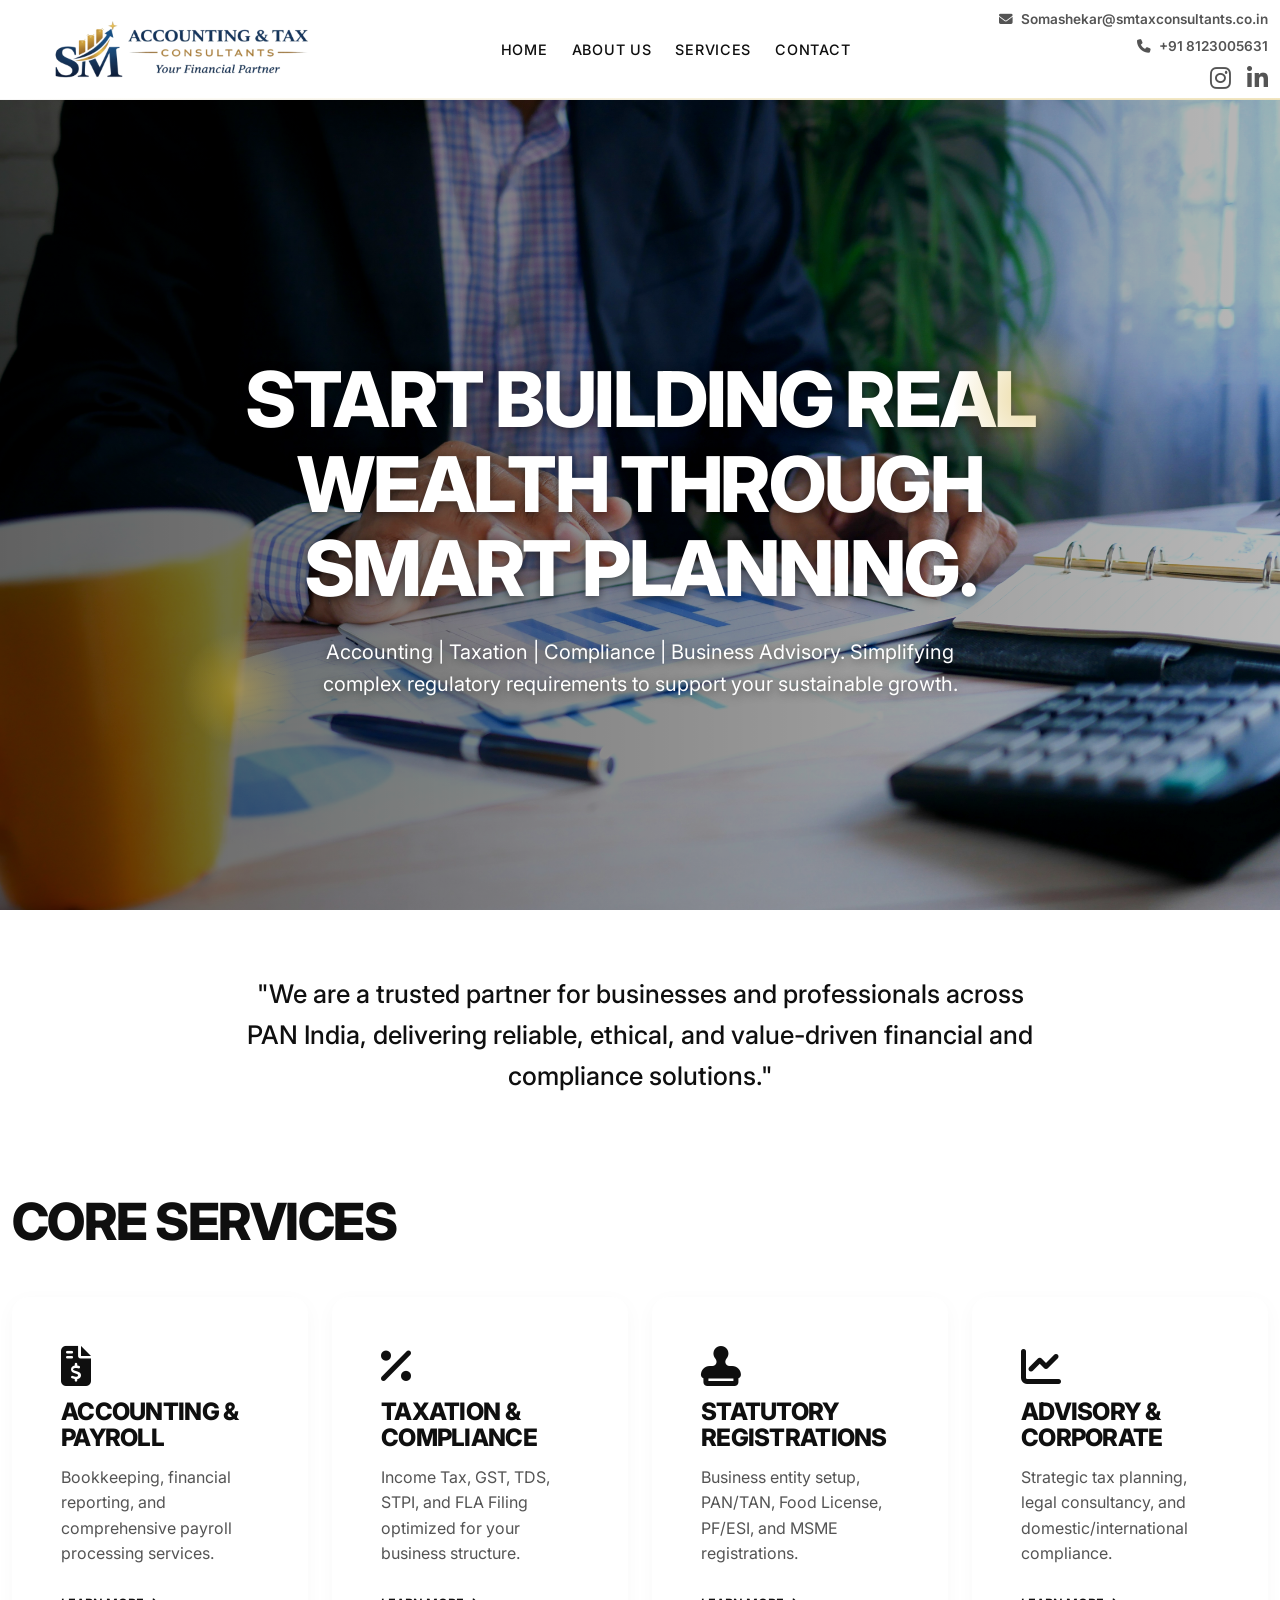
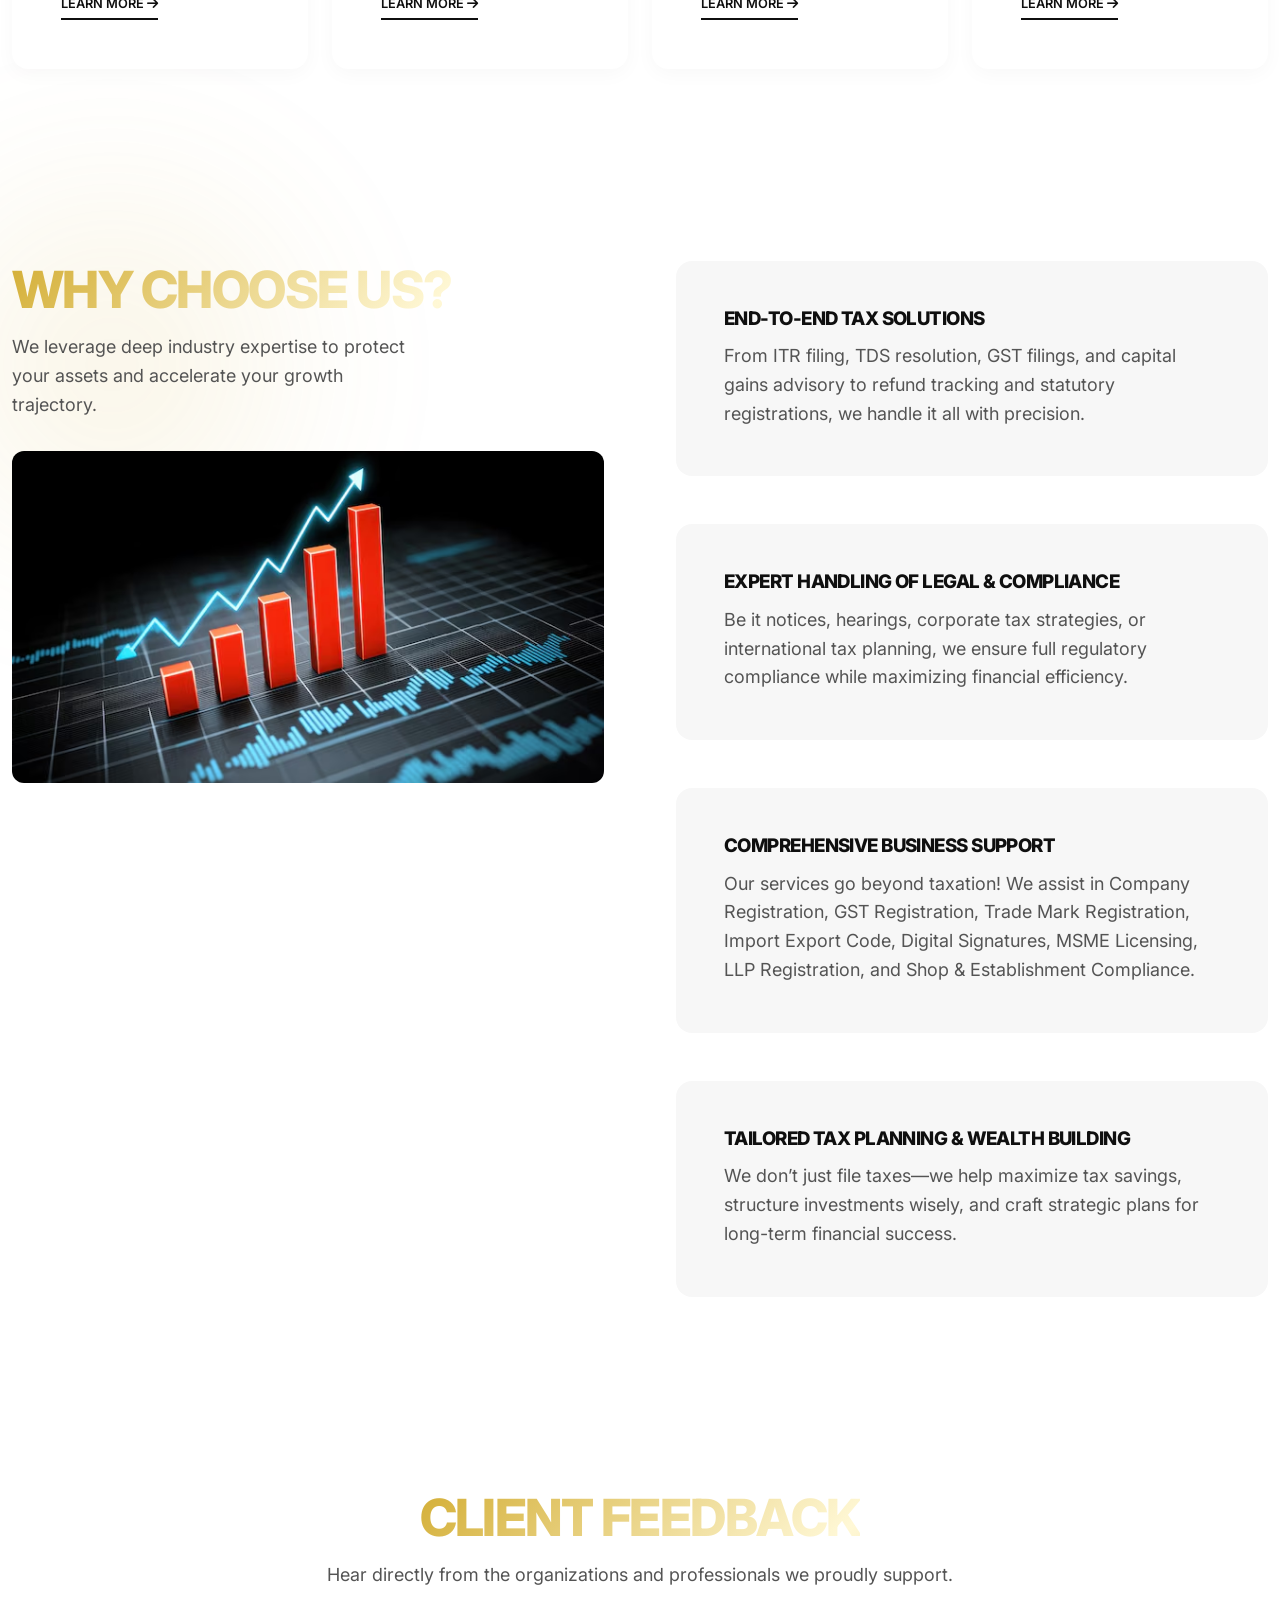
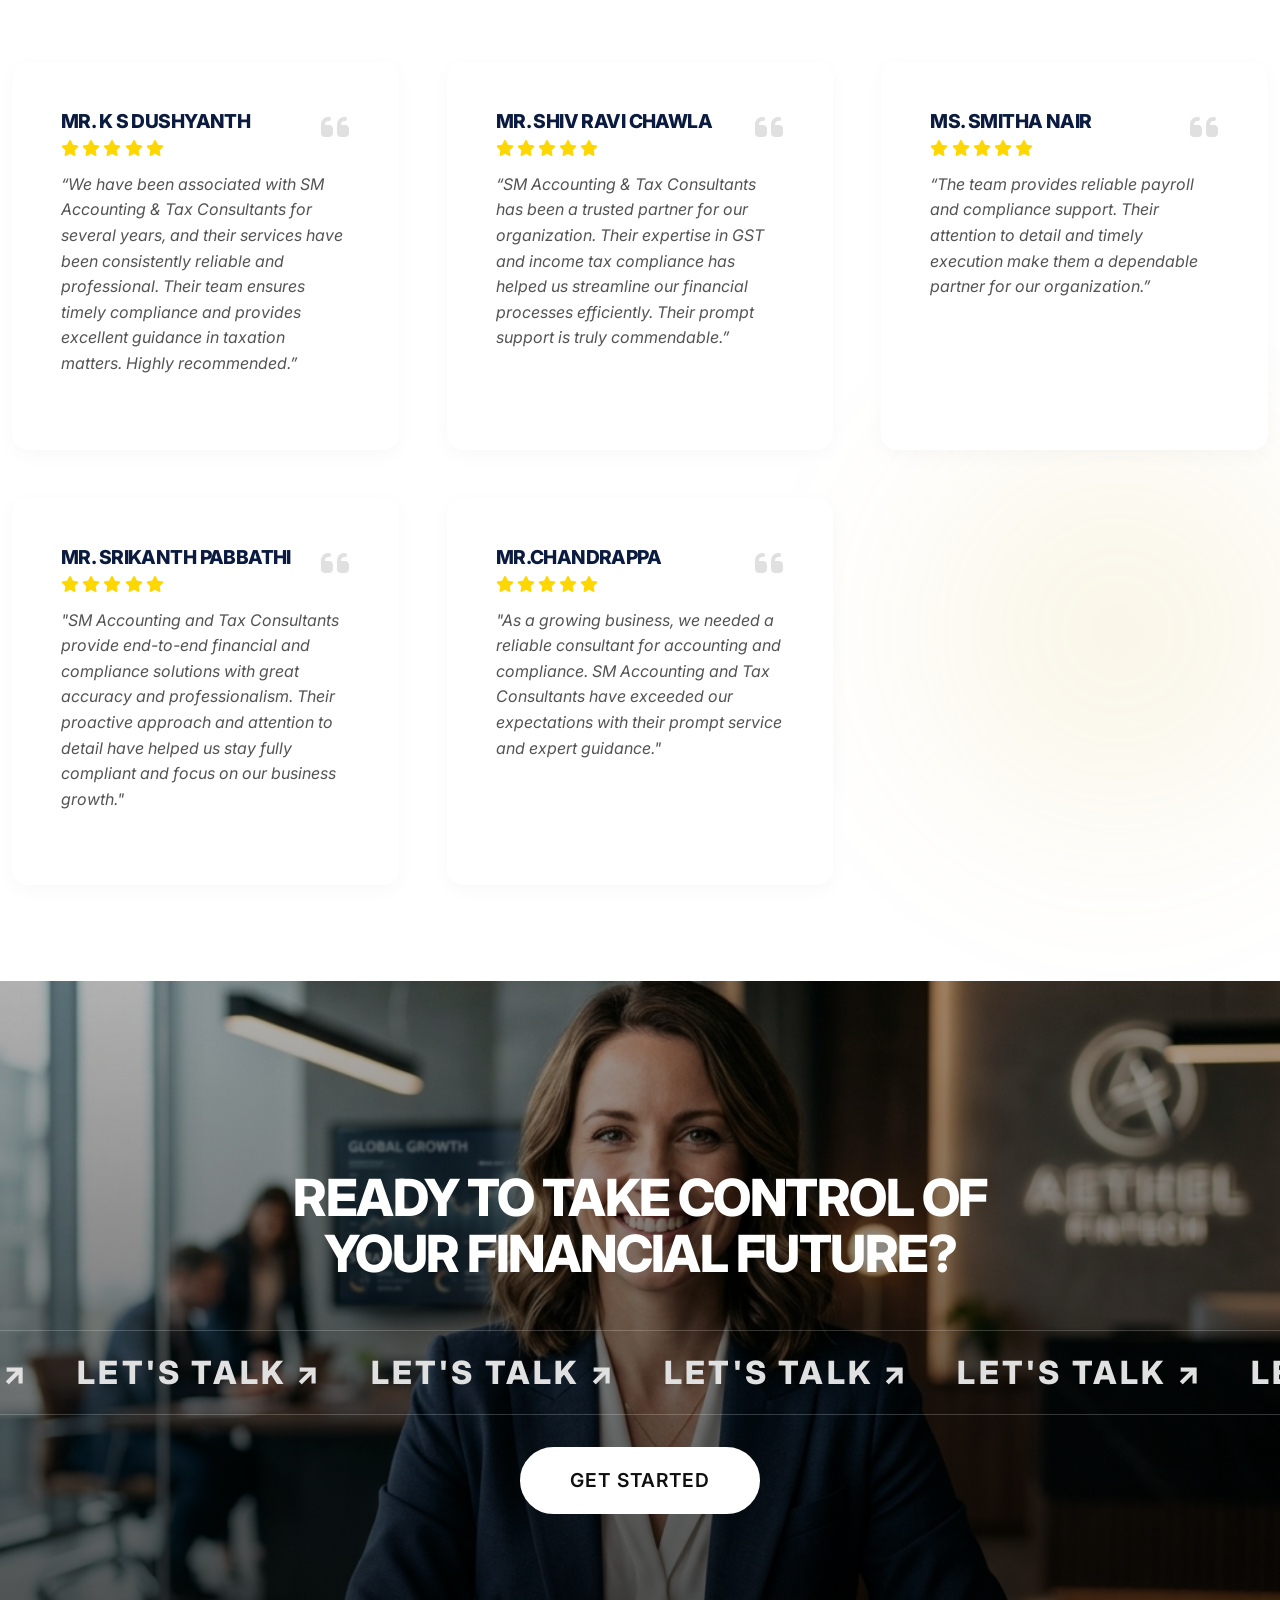
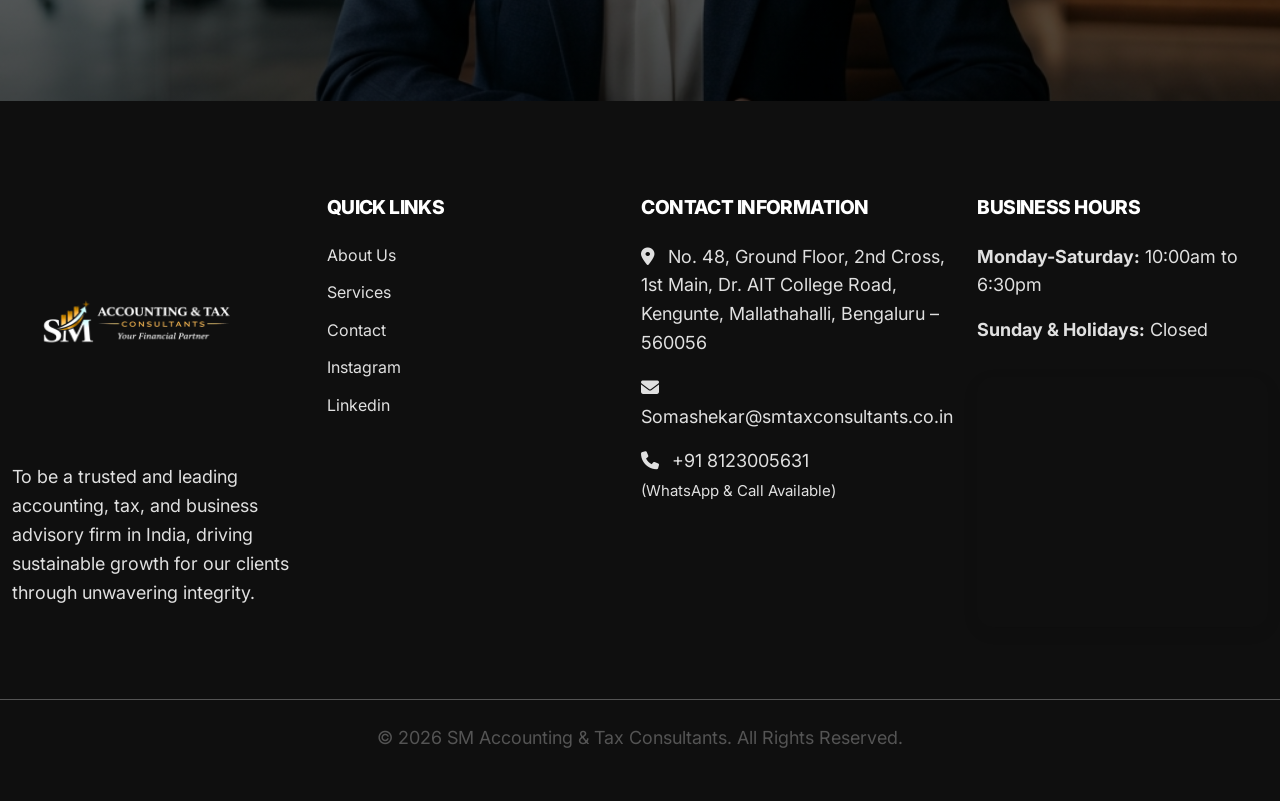
==== index.html @ c5ffa372 "contact form commit" ====
<!DOCTYPE html>
<html lang="en">

<head>
    <meta charset="UTF-8">
    <meta name="viewport" content="width=device-width, initial-scale=1.0">
    <meta name="description"
        content="SM Accounting & Tax Consultants - Expert financial planning, accounting, and compliance services.">
    <title>SM Accounting & Tax Consultants</title>
    <link rel="stylesheet" href="styles.css?v=7">
    <link rel="stylesheet" href="https://cdnjs.cloudflare.com/ajax/libs/font-awesome/6.4.0/css/all.min.css">
</head>

<body>
    <div class="scroll-progress-container">
        <div class="scroll-progress-bar"></div>
    </div>
    <header class="header">
        <div class="container">
            <a href="index.html" class="logo">
                <img src="images/logo.png?v=6" alt="SM Accounting & Tax Logo" class="logo-img">
            </a>
            <button class="mobile-menu-toggle" aria-label="Toggle menu">
                <i class="fas fa-bars"></i>
            </button>
            <nav class="nav-links">
                <a href="index.html" class="active">Home</a>
                <a href="about.html">About Us</a>
                <a href="services.html">Services</a>
                <a href="contact.html">Contact</a>
                <div class="mobile-contact-info">
                    <div class="mobile-call-btn-container">
                        <a href="tel:+918123005631" class="btn-blink-call"><i class="fas fa-phone-alt"></i> CALL NOW</a>
                    </div>
                    <a href="mailto:Somashekar@smtaxconsultants.co.in" style="margin-top: 1rem;"><i
                            class="fas fa-envelope"></i> Somashekar@smtaxconsultants.co.in</a>
                    <a href="tel:+918123005631"><i class="fas fa-phone"></i> +91 8123005631</a>
                    <div class="header-social">
                        <a href="https://www.instagram.com/smtaxconsultants" target="_blank" rel="noopener noreferrer"
                            aria-label="Instagram"><i class="fab fa-instagram"></i></a>
                        <a href="https://www.linkedin.com/in/somashekar-m-c-799204240/" target="_blank"
                            rel="noopener noreferrer" aria-label="LinkedIn"><i class="fab fa-linkedin-in"></i></a>
                    </div>
                </div>
            </nav>
            <div class="header-contact">
                <a href="mailto:Somashekar@smtaxconsultants.co.in"><i class="fas fa-envelope"></i>
                    Somashekar@smtaxconsultants.co.in</a>
                <a href="tel:+918123005631"><i class="fas fa-phone"></i>+91 8123005631</a>
                <div class="header-social">
                    <a href="https://www.instagram.com/smtaxconsultants" target="_blank" rel="noopener noreferrer"
                        aria-label="Instagram"><i class="fab fa-instagram"></i></a>
                    <a href="https://www.linkedin.com/in/somashekar-m-c-799204240/" target="_blank"
                        rel="noopener noreferrer" aria-label="LinkedIn"><i class="fab fa-linkedin-in"></i></a>
                </div>
            </div>
        </div>
    </header>

    <!-- Hero Section -->
    <section class="hero hero-slideshow">
        <!-- Background Slides -->
        <div class="slideshow-container">
            <div class="slide active" style="background-image: url('images/bg1.jpg');"></div>
            <div class="slide" style="background-image: url('images/bg2.jpg');"></div>
            <div class="slide" style="background-image: url('images/bg3.jpg');"></div>
            <div class="slide" style="background-image: url('images/bg4.jpg');"></div>
            <div class="slide-overlay"></div>
        </div>

        <div class="container hero-content obs-fade-up">
            <h1 class="text-hero">START BUILDING REAL WEALTH THROUGH SMART PLANNING.</h1>
            <p class="hero-subtitle">Accounting | Taxation | Compliance | Business Advisory. Simplifying complex
                regulatory requirements to support your sustainable growth.</p>
        </div>
    </section>



    <div class="container obs-fade-in" style="text-align: center; margin-top: 4rem; max-width: 800px;">
        <p class="text-h3" style="color: var(--color-black); font-weight: 500;">
            "We are a trusted partner for businesses and professionals across PAN India, delivering reliable, ethical,
            and value-driven financial and compliance solutions."
        </p>
    </div>

    <!-- Core Services -->
    <section class="section container" id="services">
        <h2 class="text-h2 obs-fade-up" style="margin-bottom: var(--spacing-lg);">CORE SERVICES</h2>
        <div class="grid-4 stagger-container">
            <!-- Card 1 -->
            <div class="card obs-fade-up">
                <i class="fas fa-file-invoice-dollar card-icon"></i>
                <h3 class="card-title">Accounting & Payroll</h3>
                <p>Bookkeeping, financial reporting, and comprehensive payroll processing services.</p>
                <a href="services.html#accounting" class="btn-secondary"
                    style="border:none; border-bottom: 2px solid; padding: 0.2rem 0; text-transform: uppercase; font-size: 0.8rem; font-weight: 600;">Learn
                    More <i class="fas fa-arrow-right"></i></a>
            </div>
            <!-- Card 2 -->
            <div class="card obs-fade-up">
                <i class="fas fa-percent card-icon"></i>
                <h3 class="card-title">Taxation & Compliance</h3>
                <p>Income Tax, GST, TDS, STPI, and FLA Filing optimized for your business structure.</p>
                <a href="services.html#taxation" class="btn-secondary"
                    style="border:none; border-bottom: 2px solid; padding: 0.2rem 0; text-transform: uppercase; font-size: 0.8rem; font-weight: 600;">Learn
                    More <i class="fas fa-arrow-right"></i></a>
            </div>
            <!-- Card 3 -->
            <div class="card obs-fade-up">
                <i class="fas fa-stamp card-icon"></i>
                <h3 class="card-title">Statutory Registrations</h3>
                <p>Business entity setup, PAN/TAN, Food License, PF/ESI, and MSME registrations.</p>
                <a href="services.html#registrations" class="btn-secondary"
                    style="border:none; border-bottom: 2px solid; padding: 0.2rem 0; text-transform: uppercase; font-size: 0.8rem; font-weight: 600;">Learn
                    More <i class="fas fa-arrow-right"></i></a>
            </div>
            <!-- Card 4 -->
            <div class="card obs-fade-up">
                <i class="fas fa-chart-line card-icon"></i>
                <h3 class="card-title">Advisory & Corporate</h3>
                <p>Strategic tax planning, legal consultancy, and domestic/international compliance.</p>
                <a href="services.html#advisory" class="btn-secondary"
                    style="border:none; border-bottom: 2px solid; padding: 0.2rem 0; text-transform: uppercase; font-size: 0.8rem; font-weight: 600;">Learn
                    More <i class="fas fa-arrow-right"></i></a>
            </div>
        </div>
    </section>

    <!-- Why Choose Us (Sticky Layout) -->
    <section class="section container" style="position: relative;">
        <div class="glow-orb" style="top: -100px; left: -200px; width: 600px; height: 600px;"></div>
        <div class="sticky-wrapper">
            <div class="sticky-left obs-fade-in">
                <h2 class="text-h2 text-gold-gradient">WHY CHOOSE US?</h2>
                <p style="margin-top: 1rem; max-width: 400px;">We leverage deep industry expertise to protect your
                    assets and accelerate your growth trajectory.</p>

                <div class="growth-image-container"
                    style="margin-top: 2rem; max-width: 600px; border-radius: 12px; overflow: hidden;">
                    <img src="images/growth-acceleration.avif"
                        alt="Premium illustration of a financial growth trajectory with gold accents"
                        style="width: 100%; height: auto; display: block;">
                </div>
            </div>

            <div class="sticky-right stagger-container">
                <div class="feature-item obs-fade-up">
                    <h3>End-to-End Tax Solutions</h3>
                    <p>From ITR filing, TDS resolution, GST filings, and capital gains advisory to refund tracking and
                        statutory registrations, we handle it all with precision.</p>
                </div>
                <div class="feature-item obs-fade-up">
                    <h3>Expert Handling of Legal & Compliance</h3>
                    <p>Be it notices, hearings, corporate tax strategies, or international tax planning, we ensure full
                        regulatory compliance while maximizing financial efficiency.</p>
                </div>
                <div class="feature-item obs-fade-up">
                    <h3>Comprehensive Business Support</h3>
                    <p>Our services go beyond taxation! We assist in Company Registration, GST Registration, Trade Mark
                        Registration, Import Export Code, Digital Signatures, MSME Licensing, LLP Registration, and Shop
                        & Establishment Compliance.</p>
                </div>
                <div class="feature-item obs-fade-up">
                    <h3>Tailored Tax Planning & Wealth Building</h3>
                    <p>We don’t just file taxes—we help maximize tax savings, structure investments wisely, and craft
                        strategic plans for long-term financial success.</p>
                </div>
            </div>
        </div>
    </section>

    <!-- Customer Feedback -->
    <section class="section container obs-fade-up" style="position: relative;">
        <div class="glow-orb" style="bottom: 0px; right: -200px; width: 700px; height: 700px;"></div>
        <div style="text-align: center; max-width: 800px; margin: 0 auto; margin-bottom: var(--spacing-xl);">
            <h2 class="text-h2 text-gold-gradient">CLIENT FEEDBACK</h2>
            <p style="margin-top: 1rem;">Hear directly from the organizations and professionals we proudly support.</p>
        </div>
        <div class="grid-3 stagger-container">
            <div class="card obs-fade-up" style="position: relative;">
                <i class="fas fa-quote-left"
                    style="font-size: 2rem; color: var(--color-silver); position: absolute; top: var(--spacing-lg); right: var(--spacing-lg);"></i>
                <h4 style="font-size: 1.2rem; margin-bottom: 0.5rem; color: var(--color-primary);">Mr. K S Dushyanth
                </h4>
                <div style="display: flex; gap: 0.2rem; color: #FFD700; margin-bottom: 1rem;">
                    <i class="fas fa-star"></i><i class="fas fa-star"></i><i class="fas fa-star"></i><i
                        class="fas fa-star"></i><i class="fas fa-star"></i>
                </div>
                <p style="font-size: 1rem; font-style: italic; position: relative; z-index: 2;">“We have been associated
                    with SM Accounting & Tax Consultants for several years, and their services have been consistently
                    reliable and professional. Their team ensures timely compliance and provides excellent guidance in
                    taxation matters. Highly recommended.”</p>
            </div>

            <div class="card obs-fade-up" style="position: relative;">
                <i class="fas fa-quote-left"
                    style="font-size: 2rem; color: var(--color-silver); position: absolute; top: var(--spacing-lg); right: var(--spacing-lg);"></i>
                <h4 style="font-size: 1.2rem; margin-bottom: 0.5rem; color: var(--color-primary);">Mr. Shiv Ravi Chawla
                </h4>
                <div style="display: flex; gap: 0.2rem; color: #FFD700; margin-bottom: 1rem;">
                    <i class="fas fa-star"></i><i class="fas fa-star"></i><i class="fas fa-star"></i><i
                        class="fas fa-star"></i><i class="fas fa-star"></i>
                </div>
                <p style="font-size: 1rem; font-style: italic; position: relative; z-index: 2;">“SM Accounting & Tax
                    Consultants has been a trusted partner for our organization. Their expertise in GST and income tax
                    compliance has helped us streamline our financial processes efficiently. Their prompt support is
                    truly commendable.”</p>
            </div>

            <div class="card obs-fade-up" style="position: relative;">
                <i class="fas fa-quote-left"
                    style="font-size: 2rem; color: var(--color-silver); position: absolute; top: var(--spacing-lg); right: var(--spacing-lg);"></i>
                <h4 style="font-size: 1.2rem; margin-bottom: 0.5rem; color: var(--color-primary);">Ms. Smitha Nair</h4>
                <div style="display: flex; gap: 0.2rem; color: #FFD700; margin-bottom: 1rem;">
                    <i class="fas fa-star"></i><i class="fas fa-star"></i><i class="fas fa-star"></i><i
                        class="fas fa-star"></i><i class="fas fa-star"></i>
                </div>
                <p style="font-size: 1rem; font-style: italic; position: relative; z-index: 2;">“The team provides
                    reliable payroll and compliance support. Their attention to detail and timely execution make them a
                    dependable partner for our organization.”</p>
            </div>

            <div class="card obs-fade-up" style="position: relative;">
                <i class="fas fa-quote-left"
                    style="font-size: 2rem; color: var(--color-silver); position: absolute; top: var(--spacing-lg); right: var(--spacing-lg);"></i>
                <h4 style="font-size: 1.2rem; margin-bottom: 0.5rem; color: var(--color-primary);">MR. SRIKANTH PABBATHI
                </h4>
                <div style="display: flex; gap: 0.2rem; color: #FFD700; margin-bottom: 1rem;">
                    <i class="fas fa-star"></i><i class="fas fa-star"></i><i class="fas fa-star"></i><i
                        class="fas fa-star"></i><i class="fas fa-star"></i>
                </div>
                <p style="font-size: 1rem; font-style: italic; position: relative; z-index: 2;">"SM Accounting and Tax
                    Consultants provide end-to-end financial and compliance solutions with great accuracy and
                    professionalism. Their proactive approach and attention to detail have helped us stay fully
                    compliant and focus on our business growth."</p>
            </div>

            <div class="card obs-fade-up" style="position: relative;">
                <i class="fas fa-quote-left"
                    style="font-size: 2rem; color: var(--color-silver); position: absolute; top: var(--spacing-lg); right: var(--spacing-lg);"></i>
                <h4 style="font-size: 1.2rem; margin-bottom: 0.5rem; color: var(--color-primary);">MR.Chandrappa</h4>
                <div style="display: flex; gap: 0.2rem; color: #FFD700; margin-bottom: 1rem;">
                    <i class="fas fa-star"></i><i class="fas fa-star"></i><i class="fas fa-star"></i><i
                        class="fas fa-star"></i><i class="fas fa-star"></i>
                </div>
                <p style="font-size: 1rem; font-style: italic; position: relative; z-index: 2;">"As a growing business,
                    we needed a reliable consultant for accounting and compliance. SM Accounting and Tax Consultants
                    have exceeded our expectations with their prompt service and expert guidance."</p>
            </div>
        </div>
    </section>

    <!-- Pre-Footer CTA -->
    <section class="cta-section">
        <div class="cta-bg" style="background: url('images/advisor.png') center/cover no-repeat;"></div>
        <div class="cta-content obs-scale-in">
            <h2 class="text-h2">READY TO TAKE CONTROL OF YOUR FINANCIAL FUTURE?</h2>
            <div class="cta-ticker-wrap" aria-hidden="true">
                <div class="cta-ticker">
                    <span>LET'S TALK ↗</span><span>LET'S TALK ↗</span><span>LET'S TALK ↗</span><span>LET'S TALK
                        ↗</span><span>LET'S TALK ↗</span>
                    <span>LET'S TALK ↗</span><span>LET'S TALK ↗</span><span>LET'S TALK ↗</span><span>LET'S TALK
                        ↗</span><span>LET'S TALK ↗</span>
                </div>
            </div>
            <a href="contact.html" class="btn btn-primary" style="font-size: 1.2rem; padding: 1rem 3rem;">Get
                Started</a>
        </div>
    </section>

    <!-- Footer -->
    <footer class="footer" id="contact">
        <div class="container grid-4 stagger-container">
            <div class="footer-col obs-fade-up">
                <img src="images/logo.png?v=6" alt="SM Accounting & Tax Logo" class="footer-logo">
                <p>To be a trusted and leading accounting, tax, and business advisory firm in India, driving sustainable
                    growth for our clients through unwavering integrity.</p>
            </div>
            <div class="footer-col obs-fade-up">
                <h4>Quick Links</h4>
                <ul class="footer-links">
                    <li><a href="about.html">About Us</a></li>
                    <li><a href="services.html">Services</a></li>
                    <li><a href="contact.html">Contact</a></li>
                    <li><a href="https://www.instagram.com/smtaxconsultants">Instagram</a></li>
                    <li><a href="https://www.linkedin.com/in/somashekar-m-c-799204240/">Linkedin</a></li>
                </ul>
            </div>
            <div class="footer-col obs-fade-up">
                <h4>Contact Information</h4>
                <p><i class="fas fa-map-marker-alt" style="margin-right: 0.5rem;"></i> No. 48, Ground Floor, 2nd Cross,
                    1st Main, Dr. AIT College Road, Kengunte, Mallathahalli, Bengaluru – 560056</p>
                <p><i class="fas fa-envelope" style="margin-right: 0.5rem;"></i> Somashekar@smtaxconsultants.co.in</p>
                <p><i class="fas fa-phone" style="margin-right: 0.5rem;"></i> +91 8123005631 <br><small>(WhatsApp & Call
                        Available)</small></p>
            </div>
            <div class="footer-col obs-fade-up">
                <h4>Business Hours</h4>
                <p><strong>Monday-Saturday:</strong> 10:00am to 6:30pm</p>
                <p style="margin-bottom: 2rem;"><strong>Sunday & Holidays:</strong> Closed</p>
                <div class="footer-map-container"
                    style="height: 250px; border-radius: var(--radius-card); overflow: hidden; box-shadow: 0 5px 15px rgba(0,0,0,0.1); position: relative;">
                    <a href="https://maps.app.goo.gl/VyXDqvGg7Y3oF2Cc8" target="_blank" aria-label="Open in Google Maps"
                        style="position: absolute; top:0; left:0; width: 100%; height: 100%; z-index: 10;"></a>
                    <iframe
                        src="https://maps.google.com/maps?q=SM%20Accounting%20and%20Tax%20Consultants,%20Bengaluru&t=&z=15&ie=UTF8&iwloc=&output=embed"
                        width="100%" height="100%" style="border:0;" allowfullscreen="" loading="lazy"
                        referrerpolicy="no-referrer-when-downgrade"></iframe>
                </div>
            </div>
        </div>
        <div class="footer-bottom">
            <div class="container">
                <p>&copy; 2026 SM Accounting & Tax Consultants. All Rights Reserved.</p>
            </div>
        </div>
    </footer>

    <script src="scripts.js?v=9"></script>
    <script defer src="/_vercel/insights/script.js"></script>
</body>

</html>
---- styles.css ----
@import url('https://fonts.googleapis.com/css2?family=Inter:wght@300;400;500;600;700;800&display=swap');

:root {
  --color-black: #0F0F0F;
  --color-white: #FFFFFF;
  --color-silver: #E0E0E0;
  --color-slate: #545454;
  --color-bg-alt: #F7F7F7;
  --color-primary: #0A1B3F;
  --color-gold: #D4AF37;
  
  --spacing-sm: 0.8rem;
  --spacing-md: 1.5rem;
  --spacing-lg: 3rem;
  --spacing-xl: 4.5rem;
  --spacing-xxl: 6rem;

  --transition-fast: 0.3s cubic-bezier(0.25, 1, 0.5, 1);
  --transition-slow: 0.8s cubic-bezier(0.25, 1, 0.5, 1);
  
  --radius-pill: 9999px;
  --radius-card: 16px;
}

* {
  margin: 0;
  padding: 0;
  box-sizing: border-box;
}

html {
  scroll-behavior: smooth;
}

body {
  font-family: 'Inter', sans-serif;
  background-color: var(--color-white);
  color: var(--color-black);
  line-height: 1.6;
  overflow-x: hidden;
}

h1, h2, h3, h4, h5, h6 {
  font-weight: 800;
  letter-spacing: -0.03em;
  line-height: 1.1;
  text-transform: uppercase;
}

p {
  font-size: 1.125rem;
  color: var(--color-slate);
  font-weight: 400;
}

a {
  text-decoration: none;
  color: inherit;
  transition: color var(--transition-fast);
}

img {
  max-width: 100%;
  display: block;
  object-fit: cover;
}

/* Typography Scale */
.text-hero { font-size: clamp(3rem, 6vw, 6rem); }
.text-h2 { font-size: clamp(2.5rem, 4vw, 4rem); }
.text-h3 { font-size: clamp(1.5rem, 2vw, 2.5rem); }

/* Layout Utilities */
.container {
  width: min(100% - 1.5rem, 1400px);
  max-width: 1400px;
  margin: 0 auto;
}

.section {
  padding: var(--spacing-xxl) 0;
}

.grid-2 { display: grid; grid-template-columns: 1fr 1fr; gap: var(--spacing-lg); }
.grid-3 { display: grid; grid-template-columns: repeat(3, 1fr); gap: var(--spacing-lg); }
.grid-4 { display: grid; grid-template-columns: repeat(4, 1fr); gap: var(--spacing-md); }

@media (max-width: 1024px) {
  .grid-4 { grid-template-columns: repeat(2, 1fr); }
  .grid-2 { grid-template-columns: 1fr; }
}

@media (max-width: 768px) {
  .grid-4, .grid-3 { grid-template-columns: 1fr; }
  .section { padding: var(--spacing-xl) 0; }
}

/* Industries grid (About page) */
.industries-grid {
  display: grid;
  grid-template-columns: repeat(auto-fill, minmax(260px, 1fr));
  gap: var(--spacing-md);
}

@media (max-width: 600px) {
  .industries-grid {
    grid-template-columns: 1fr;
  }
}

/* Buttons */
.btn {
  display: inline-flex;
  align-items: center;
  justify-content: center;
  padding: 1rem 2rem;
  border-radius: var(--radius-pill);
  font-weight: 600;
  text-transform: uppercase;
  letter-spacing: 0.05em;
  cursor: pointer;
  transition: all var(--transition-fast);
  border: 2px solid transparent;
  position: relative;
  overflow: hidden;
}

.btn-primary {
  background-color: var(--color-black);
  color: var(--color-white);
  border-color: var(--color-black);
  z-index: 1;
}

.btn-primary::after {
  content: "";
  position: absolute;
  top: 0;
  left: -100%;
  width: 100%;
  height: 100%;
  background: linear-gradient(90deg, transparent, rgba(255,255,255,0.25), transparent);
  transition: all 0.6s cubic-bezier(0.25, 1, 0.5, 1);
  z-index: -1;
}

.btn-primary:hover {
  background-color: var(--color-primary);
  color: var(--color-white);
  transform: translateY(-4px);
  box-shadow: 0 15px 30px rgba(10, 27, 63, 0.4);
  border-color: var(--color-primary);
}

.btn-primary:hover::after {
  left: 100%;
}

.btn-secondary {
  background-color: transparent;
  color: var(--color-black);
  border-color: var(--color-silver);
}

.btn-secondary:hover {
  border-color: var(--color-black);
  transform: translateY(-2px);
}

/* Header */
.header {
  position: sticky;
  top: 0;
  z-index: 100;
  background-color: rgba(255, 255, 255, 0.9);
  backdrop-filter: blur(10px);
  padding: 50; 
  height: 100px; /* STRICT THIN HEADER HEIGHT */
  border-bottom: 1px solid var(--color-bg-alt);
  transition: all 0.4s ease;
}

.header::after {
  content: "";
  position: absolute;
  left: 0;
  bottom: -1px;
  width: 100%;
  height: 2px;
  background: linear-gradient(90deg, transparent, var(--color-gold), transparent);
  background-size: 220% 100%;
  opacity: 0.35;
  animation: headerShimmer 7s linear infinite;
  pointer-events: none;
}

.header.scrolled {
  height: 90px;
  background-color: rgba(255, 255, 255, 0.98);
  box-shadow: 0 5px 20px rgba(0,0,0,0.05);
  border-bottom: 1px solid transparent;
}

.header.scrolled::after {
  opacity: 0.6;
}

.header .container {
  display: flex;
  justify-content: space-between;
  align-items: center;
  height: 100%;
}

.logo {
  display: flex;
  align-items: center;
  justify-content: center;
  height: 100%;
  overflow: hidden; /* Dynamically slices off the top and bottom white image padding */
}

.logo-img {
  width: 340px; 
  height: auto;
  object-fit: contain;
  mix-blend-mode: multiply;
  transition: all 0.4s ease;
  flex-shrink: 0;
}

.header.scrolled .logo-img {
  width: 275px;
}

.nav-links {
  display: flex;
  gap: var(--spacing-md);
}

.nav-links a {
  font-weight: 500;
  font-size: 0.9rem;
  text-transform: uppercase;
  letter-spacing: 0.05em;
}

.nav-links a:hover, .nav-links a.active {
  color: var(--color-black);
}

/* Header Contact Links */
.header-contact {
  display: flex;
  flex-direction: column;
  align-items: flex-end;
  gap: 0.3rem;
  font-size: 0.85rem;
  font-weight: 600;
}

.header-contact a {
  display: flex;
  align-items: center;
  gap: 0.5rem;
  color: var(--color-slate);
}

.header-contact a:hover {
  color: var(--color-black);
}

.header-social {
  display: flex;
  gap: 1rem;
  margin-top: 0.25rem;
}

.header-social a {
  font-size: 1.5rem;
}

.header-social a:hover {
  transform: scale(1.1);
}

.mobile-contact-info {
  display: none; /* Shown only on mobile */
  flex-direction: column;
  gap: 1rem;
  text-align: center;
  margin-top: 2rem;
  padding-top: 2rem;
  border-top: 1px solid var(--color-silver);
  font-size: 1.1rem;
}

/* Hero Section (Slideshow Redesign) */
.hero {
  position: relative;
  min-height: 90vh;
  display: flex;
  flex-direction: column;
  justify-content: center;
  align-items: center;
  text-align: center;
  padding-top: var(--spacing-xl);
  overflow: hidden;
}

.slideshow-container {
  position: absolute;
  top: 0;
  left: 0;
  width: 100%;
  height: 100%;
  z-index: 1;
}

.slide {
  position: absolute;
  top: 0;
  left: 0;
  width: 100%;
  height: 100%;
  background-size: cover;
  background-position: center;
  background-repeat: no-repeat;
  opacity: 0;
  transition: opacity 1.5s ease-in-out, transform 8s ease-in-out;
  transform: scale(1.05); /* Slight zoom for dramatic effect */
  filter: saturate(1.2) contrast(1.12) brightness(1.08);
}

.slide.active {
  opacity: 1;
  transform: scale(1);
}

.slide-overlay {
  position: absolute;
  inset: 0;
  background: linear-gradient(to right, rgba(0,0,0,0.62), rgba(0,0,0,0.28));
  z-index: 2;
}

.hero-content {
  position: relative;
  z-index: 3;
  max-width: 900px;
  color: var(--color-white);
  padding: 0 2rem;
}

.hero-content::before,
.hero-content::after {
  content: "";
  position: absolute;
  border-radius: 50%;
  background: radial-gradient(circle, rgba(212, 175, 55, 0.45) 0%, rgba(212, 175, 55, 0) 68%);
  pointer-events: none;
  animation: heroGlowFloat 7s ease-in-out infinite alternate;
}

.hero-content::before {
  width: 160px;
  height: 160px;
  top: -40px;
  right: -20px;
}

.hero-content::after {
  width: 120px;
  height: 120px;
  bottom: -25px;
  left: -10px;
  animation-delay: 1s;
}

.hero-content .text-hero, .hero-content .hero-subtitle {
  color: var(--color-white);
  text-shadow: 0 2px 10px rgba(0,0,0,0.5);
}

.hero-subtitle {
  font-size: 1.25rem;
  margin: var(--spacing-md) auto;
  max-width: 700px;
}

.hero-btns {
  display: flex;
  gap: var(--spacing-sm);
  justify-content: center;
}

.btn-white {
  background-color: var(--color-white);
  color: var(--color-black);
  border-color: var(--color-white);
}

.btn-white:hover {
  background-color: var(--color-black);
  color: var(--color-white);
  border-color: var(--color-black);
}

.btn-outline-white {
  background-color: transparent;
  color: var(--color-white);
  border-color: var(--color-white);
}

.btn-outline-white:hover {
  background-color: var(--color-white);
  color: var(--color-black);
}

/* Trust Banner */
.trust-banner {
  background-color: var(--color-black);
  color: var(--color-white);
  padding: var(--spacing-lg) 0;
}

.trust-banner .grid-3,
.trust-banner .grid-4 {
  text-align: center;
  align-items: center;
}

.trust-stat {
  font-size: 3rem;
  font-weight: 800;
  display: block;
}

.trust-label {
  font-size: 0.9rem;
  text-transform: uppercase;
  letter-spacing: 0.1em;
  color: var(--color-silver);
}

/* About Section */
.about-hero {
  text-align: center;
  max-width: 800px;
  margin: 0 auto;
}

.about-company-image {
  width: 100%;
  border-radius: var(--radius-card);
  margin-top: var(--spacing-md);
  box-shadow: 0 10px 30px rgba(0,0,0,0.1);
}

.confidentiality-section {
  padding-top: 0;
}

.confidentiality-card {
  position: relative;
  overflow: hidden;
  border-radius: 22px;
  padding: clamp(2rem, 4vw, 3.2rem);
  text-align: center;
  background: linear-gradient(rgba(10, 27, 63, 0.82), rgba(15, 15, 15, 0.86)),
              url('images/slider3.png') center/cover no-repeat;
  box-shadow: 0 18px 45px rgba(10, 27, 63, 0.35);
  border: 1px solid rgba(255, 255, 255, 0.25);
}

.confidentiality-icon-wrap {
  width: 72px;
  height: 72px;
  margin: 0 auto 1.2rem;
  border-radius: 50%;
  display: grid;
  place-items: center;
  color: var(--color-gold);
  background: rgba(255, 255, 255, 0.12);
  border: 1px solid rgba(255, 255, 255, 0.35);
  backdrop-filter: blur(4px);
}

.confidentiality-icon-wrap i {
  font-size: 1.8rem;
}

.confidentiality-card h2 {
  color: var(--color-white);
  margin-bottom: 1rem;
}

.confidentiality-card p {
  color: rgba(255, 255, 255, 0.9);
  max-width: 900px;
  margin: 0 auto;
}

/* Services Page Enhancements */
.services-hero-image {
  width: 100%;
  max-height: 400px;
  border-radius: var(--radius-card);
  margin-top: var(--spacing-lg);
  object-fit: cover;
  box-shadow: 0 10px 30px rgba(0,0,0,0.1);
}

.service-detail-card {
  padding: var(--spacing-lg);
  border: 1px solid var(--color-silver);
  border-radius: var(--radius-card);
  margin-bottom: var(--spacing-lg);
  display: flex;
  flex-direction: column;
  gap: var(--spacing-sm);
}
.service-detail-card ul {
  list-style: none;
  margin-top: var(--spacing-sm);
}
.service-detail-card li {
  padding: 0.5rem 0;
  border-bottom: 1px solid var(--color-bg-alt);
  color: var(--color-slate);
}


/* Detailed Services Grid Row */
.service-grid-card {
  display: grid;
  grid-template-columns: 2fr 1fr;
  gap: var(--spacing-xl);
  background-color: var(--color-white);
  padding: var(--spacing-xl);
  margin-bottom: var(--spacing-xl);
  border-radius: var(--radius-card);
  border: 1px solid var(--color-silver);
  transition: all 0.4s ease;
}

.service-grid-card:nth-child(even) {
  grid-template-columns: 1fr 2fr;
}
.service-grid-card:nth-child(even) .content-col { order: 2; }
.service-grid-card:nth-child(even) .image-col { order: 1; }

.service-grid-card .content-col h2 {
  font-size: 2.2rem;
  margin-bottom: 1rem;
  color: var(--color-black);
  border-bottom: 2px solid var(--color-primary);
  padding-bottom: 0.5rem;
  display: inline-block;
}

.service-grid-card .content-col ul {
  list-style: none;
  margin-top: var(--spacing-md);
}

.service-grid-card .content-col li {
  padding: 0.8rem 0;
  border-bottom: 1px dotted var(--color-silver);
  font-size: 1rem;
  padding-left: 1.5rem;
  position: relative;
  line-height: 1.6;
}

.service-grid-card .content-col li::before {
  content: "→";
  color: var(--color-primary);
  position: absolute;
  left: 0;
  font-weight: bold;
}

.service-grid-card .image-col {
  display: flex;
  align-items: center;
  justify-content: center;
}

.service-grid-card .image-col img {
  width: 100%;
  height: auto;
  border-radius: var(--radius-card);
  box-shadow: 0 10px 25px rgba(0,0,0,0.08);
}

@media (max-width: 900px) {
  .service-grid-card, .service-grid-card:nth-child(even) {
    grid-template-columns: 1fr;
  }
  .service-grid-card:nth-child(even) .content-col { order: 1; }
  .service-grid-card:nth-child(even) .image-col { order: 2; }
  .service-grid-card .content-col h2 { font-size: 2rem; }
}

/* Cards (Services) */
.card {
  background-color: var(--color-white);
  padding: var(--spacing-lg);
  border-radius: var(--radius-card);
  transition: all 0.4s cubic-bezier(0.25, 1, 0.5, 1);
  border: 1px solid transparent;
  box-shadow: 0 5px 20px rgba(0,0,0,0.03);
  height: 100%;
  display: flex;
  flex-direction: column;
  align-items: flex-start;
}

.card:hover {
  transform: translateY(-8px);
  box-shadow: 0 15px 40px rgba(0,0,0,0.08);
  border-color: rgba(0,0,0,0.05);
  background-color: var(--color-white);
}

.card-icon {
  font-size: 2.5rem;
  margin-bottom: var(--spacing-sm);
  color: var(--color-black);
}

.card-title {
  font-size: 1.5rem;
  margin-bottom: var(--spacing-sm);
}

.card p {
  font-size: 1rem;
  margin-bottom: var(--spacing-md);
  flex-grow: 1;
}

/* Sticky Scroll Section */
.sticky-wrapper {
  display: flex;
  align-items: flex-start;
  gap: var(--spacing-xl);
}

.sticky-left {
  position: sticky;
  top: 150px;
  flex: 1;
}

.sticky-right {
  flex: 1;
  display: flex;
  flex-direction: column;
  gap: var(--spacing-lg);
}

/* Core Values Grid */
.values-grid {
  display: grid;
  grid-template-columns: repeat(auto-fit, minmax(280px, 1fr));
  gap: var(--spacing-lg);
  margin-top: var(--spacing-xl);
}

.value-card {
  background-color: var(--color-white);
  border-radius: var(--radius-card);
  box-shadow: 0 10px 30px rgba(0,0,0,0.05);
  overflow: hidden;
  border-bottom: 4px solid var(--color-primary);
  transition: transform 0.4s ease, box-shadow 0.4s ease;
  display: flex;
  flex-direction: column;
}

.value-card:hover {
  transform: translateY(-8px);
  box-shadow: 0 15px 40px rgba(0,0,0,0.1);
}

.value-card-img {
  width: 100%;
  height: 180px;
  object-fit: cover;
  border-bottom: 1px solid rgba(0,0,0,0.05);
}

.value-card-content {
  padding: var(--spacing-md);
  flex-grow: 1;
  display: flex;
  flex-direction: column;
}

.value-card-content h3 {
  font-size: 1.35rem;
  margin-bottom: 0.8rem;
  color: var(--color-black);
}

.value-card-content p {
  color: var(--color-slate);
  font-size: 0.95rem;
  line-height: 1.6;
}

.feature-item {
  padding: var(--spacing-lg);
  background-color: var(--color-bg-alt);
  border-radius: var(--radius-card);
}

.feature-item h3 {
  margin-bottom: var(--spacing-sm);
}

@media (max-width: 1024px) {
  .sticky-wrapper {
    flex-direction: column;
  }
  .sticky-left {
    position: relative;
    top: 0;
    margin-bottom: var(--spacing-lg);
  }
}



/* Pre-Footer CTA */
.cta-section {
  position: relative;
  min-height: 80vh;
  display: flex;
  align-items: center;
  justify-content: center;
  overflow: hidden;
}

.cta-bg {
  position: absolute;
  top: 0;
  left: 0;
  width: 100%;
  height: 100%;
  z-index: 1;
}

.cta-bg::after {
  content: '';
  position: absolute;
  inset: 0;
  background: linear-gradient(to bottom, rgba(0,0,0,0.3), rgba(0,0,0,0.7));
}

.cta-content {
  position: relative;
  z-index: 2;
  text-align: center;
  color: var(--color-white);
  padding: var(--spacing-lg);
}

.cta-content h2 {
  color: var(--color-white);
  margin-bottom: var(--spacing-lg);
  max-width: 800px;
  margin-left: auto;
  margin-right: auto;
}

.cta-section .btn-primary {
  background-color: var(--color-white);
  color: var(--color-black);
  border-color: var(--color-white);
}

.cta-section .btn-primary:hover {
  background-color: var(--color-black);
  color: var(--color-white);
}

/* Footer */
.footer {
  background-color: var(--color-black);
  color: var(--color-silver);
  padding: var(--spacing-xxl) 0 var(--spacing-lg);
}

.footer h4 {
  color: var(--color-white);
  font-size: 1.2rem;
  margin-bottom: var(--spacing-md);
}

.footer-logo {
  width: 250px; /* Set a specific width to make it large enough */
  height: auto;
  max-width: 100%;
  margin-bottom: 1rem;
  /* This filter magically turns the white background black (matching the footer) 
     and keeps the text readable by inverting and rotating the hues back to blue/gold */
  filter: invert(1) hue-rotate(180deg) brightness(1.5);
  display: block;
}

.footer-col p {
  color: var(--color-silver);
  margin-bottom: 1rem;
}

.footer-links {
  list-style: none;
}

.footer-links li {
  margin-bottom: 0.75rem;
}

.footer-links a:hover {
  color: var(--color-white);
}

.footer-bottom {
  margin-top: var(--spacing-xl);
  padding-top: var(--spacing-md);
  border-top: 1px solid var(--color-slate);
  text-align: center;
  font-size: 0.9rem;
}

/* Animations Classes */
.obs-fade-up {
  opacity: 0;
  transform: translateY(30px);
  transition: opacity 0.5s ease-out, transform 0.5s cubic-bezier(0.25, 1, 0.5, 1);
}

.obs-fade-in {
  opacity: 0;
  transition: opacity 0.6s ease-out;
}

.obs-scale-in {
  transform: scale(0.97);
  opacity: 0;
  transition: opacity 0.6s ease-out, transform 0.8s cubic-bezier(0.25, 1, 0.5, 1);
}

.is-visible {
  opacity: 1 !important;
  transform: translateY(0) scale(1) !important;
}

/* Glassmorphism Container */
.glass-container {
  background: rgba(255, 255, 255, 0.7);
  backdrop-filter: blur(15px);
  -webkit-backdrop-filter: blur(15px);
  border: 1px solid rgba(255, 255, 255, 0.5);
  box-shadow: 0 8px 32px rgba(0, 0, 0, 0.05);
  border-radius: var(--radius-card);
  padding: var(--spacing-lg);
  position: relative;
  z-index: 2;
}

.card:hover .card-icon {
  transform: translateY(-5px) rotate(8deg);
  color: var(--color-gold) !important;
  transition: all 0.4s cubic-bezier(0.25, 1, 0.5, 1);
}
.card-icon {
  transition: all 0.4s cubic-bezier(0.25, 1, 0.5, 1);
  display: inline-block;
}

/* Stagger Children */
.stagger-container .obs-fade-up {
  transition-delay: calc(var(--stagger-idx) * 0.08s);
}

/* Premium Injectable Utilities */
.scroll-progress-container { position: fixed; top: 0; left: 0; width: 100%; height: 5px; background: transparent; z-index: 9999; pointer-events: none; }
.scroll-progress-bar { height: 100%; background: linear-gradient(90deg, var(--color-primary), var(--color-gold)); width: 0%; border-radius: 0 2px 2px 0; transition: width 0.1s ease; }

.glow-orb { position: absolute; border-radius: 50%; background: radial-gradient(circle, var(--color-gold) 0%, transparent 60%); opacity: 0.15; filter: blur(80px); z-index: -1; pointer-events: none; animation: pulseOrb 8s infinite alternate ease-in-out; }
@keyframes pulseOrb { 0% { transform: scale(1); opacity: 0.12; } 100% { transform: scale(1.4); opacity: 0.25; } }

.text-gold-gradient { background: linear-gradient(135deg, var(--color-gold) 0%, #FFF8D6 50%, var(--color-gold) 100%); background-size: 200% auto; color: transparent; -webkit-background-clip: text; background-clip: text; animation: shineGold 4s linear infinite; display: inline-block; }
@keyframes shineGold { to { background-position: 200% center; } }

/* --- MOBILE OPTIMIZATION --- */

.mobile-menu-toggle {
  display: none;
  background: none;
  border: none;
  font-size: 1.8rem;
  color: var(--color-black);
  cursor: pointer;
  z-index: 1000;
  position: relative; /* Crucial for z-index to work locally */
  min-width: 44px;
  min-height: 44px;
  align-items: center;
  justify-content: center;
  padding: 0.25rem;
  -webkit-tap-highlight-color: transparent;
}

/* Full-screen dim when mobile nav is open */
.nav-overlay {
  position: fixed;
  inset: 0;
  background: rgba(15, 15, 15, 0.45);
  z-index: 1000;
  opacity: 0;
  visibility: hidden;
  transition: opacity 0.35s ease, visibility 0.35s ease;
  pointer-events: none;
}

.nav-overlay.is-active {
  opacity: 1;
  visibility: visible;
  pointer-events: auto;
}

.header.menu-open {
  z-index: 1001;
}

/* CTA ticker (replaces marquee for mobile / accessibility) */
.cta-ticker-wrap {
  width: 100%;
  overflow: hidden;
  border-top: 1px solid rgba(255, 255, 255, 0.2);
  border-bottom: 1px solid rgba(255, 255, 255, 0.2);
  padding: 1rem 0;
  margin-bottom: 2rem;
}

.cta-ticker {
  display: flex;
  width: max-content;
  gap: 3rem;
  font-size: clamp(1rem, 4vw, 2rem);
  font-weight: 800;
  letter-spacing: 0.1em;
  color: var(--color-silver);
  animation: ctaTickerScroll 22s linear infinite;
}

.cta-ticker span {
  white-space: nowrap;
}

@keyframes ctaTickerScroll {
  0% { transform: translateX(0); }
  100% { transform: translateX(-50%); }
}

@keyframes headerShimmer {
  to { background-position: 220% 0; }
}

@keyframes heroGlowFloat {
  0% { transform: translateY(0) scale(1); opacity: 0.2; }
  100% { transform: translateY(-12px) scale(1.08); opacity: 0.45; }
}

@media (prefers-reduced-motion: reduce) {
  .cta-ticker {
    animation: none;
    width: 100%;
    flex-wrap: wrap;
    justify-content: center;
    gap: 0.75rem;
  }
}

@media (max-width: 1024px) {
  /* Layout Adjustments */
  :root {
    --spacing-xxl: 5rem;
    --spacing-xl: 3.5rem;
    --spacing-lg: 2rem;
  }
  .hero-content { text-align: center; margin: 0 auto 2rem; }
  .hero-btns { justify-content: center; }
  
  /* TRIGGER HAMBURGER MENU ON TABLET */
  .mobile-menu-toggle {
    display: inline-flex;
    position: absolute;
    right: 0.35rem;
    top: 50%;
    transform: translateY(-50%);
  }

  .header .container {
    justify-content: center;
    position: relative;
  }
  
  .header-cta, .header-contact {
    display: none;
  }
  
  .mobile-contact-info {
    display: flex;
  }

  /* Larger social icons in mobile menu */
  .mobile-contact-info .header-social a {
    font-size: 2rem;
  }

  .nav-links {
    position: fixed;
    top: 0;
    right: -100%;
    width: min(85vw, 320px);
    max-width: 350px;
    height: 100vh;
    height: 100dvh;
    padding: max(5rem, 12vh) var(--spacing-md) var(--spacing-lg);
    overflow-y: auto;
    overscroll-behavior: contain;
    -webkit-overflow-scrolling: touch;
    background-color: rgba(255, 255, 255, 0.98);
    backdrop-filter: blur(20px);
    flex-direction: column;
    justify-content: flex-start;
    align-items: center;
    transition: right 0.4s cubic-bezier(0.25, 1, 0.5, 1);
    box-shadow: -10px 0 30px rgba(0,0,0,0.1);
    z-index: 1002;
  }

  .nav-links.active {
    right: 0;
  }

  .nav-links a {
    font-size: clamp(1.1rem, 4vw, 1.5rem);
    margin: 1rem 0;
    text-align: center;
    word-break: break-word;
    max-width: 100%;
    opacity: 0;
    transform: translateX(14px);
    transition: transform 0.35s ease, opacity 0.35s ease;
    transition-delay: calc(var(--nav-idx, 0) * 0.06s);
  }

  .nav-links.active a {
    opacity: 1;
    transform: translateX(0);
  }

  .mobile-contact-info a {
    word-break: break-all;
    font-size: 0.95rem;
  }
  
  .logo-img {
     width: 350px;
     margin: -20px 0;
  }
}

@media (max-width: 768px) {
  .nav-links {
    width: min(88vw, 360px);
  }
  .footer-logo {
     width: 180px; 
  }
  .text-hero { font-size: clamp(1.75rem, 7vw, 2.75rem); }
  .text-h2 { font-size: clamp(1.65rem, 6vw, 2.5rem); }
  .text-h3 { font-size: clamp(1.2rem, 4.5vw, 1.75rem); }
  .trust-banner .grid-3 { gap: var(--spacing-xl); }

  .hero {
    min-height: min(85vh, 720px);
    min-height: min(85dvh, 720px);
    padding-top: calc(var(--spacing-lg) + 0.5rem);
    padding-bottom: var(--spacing-lg);
  }

  .hero-content {
    padding: 0 0.75rem;
  }

  .hero-subtitle {
    font-size: clamp(0.95rem, 3.5vw, 1.15rem);
    line-height: 1.55;
  }

  .slide {
    background-position: center center;
  }

  .cta-section {
    min-height: min(70vh, 560px);
    min-height: min(70dvh, 560px);
    padding: var(--spacing-lg) 0;
  }

  .cta-content {
    padding: var(--spacing-md);
  }

  .cta-content .btn {
    width: 100%;
    max-width: 320px;
  }

  .service-grid-card {
    padding: var(--spacing-md);
    margin-bottom: var(--spacing-lg);
  }

  .service-grid-card .content-col h2 {
    font-size: clamp(1.35rem, 5vw, 1.85rem);
    line-height: 1.2;
  }

  .service-grid-card .content-col li {
    font-size: 0.95rem;
    padding-left: 1.25rem;
  }

  .services-hero-image {
    max-height: 220px;
    margin-top: var(--spacing-md);
  }

  .footer-col p {
    word-break: break-word;
    overflow-wrap: anywhere;
  }

  p {
    font-size: 1.05rem;
  }

  .card {
    padding: var(--spacing-md);
  }

  .card-title {
    font-size: 1.25rem;
  }

  .feature-item {
    padding: var(--spacing-md);
  }

  .about-hero-logo-wrap {
    margin-top: 0 !important;
    margin-bottom: 0 !important;
  }

  .about-hero-logo-wrap img {
    transform: none !important;
  }

  /* Inline-sized section headings (About, etc.) */
  h2.text-h2[style*="font-size"] {
    font-size: clamp(1.35rem, 5vw, 2.05rem) !important;
    line-height: 1.15;
  }

  .card h2.text-h2 {
    font-size: clamp(1.35rem, 5vw, 2rem) !important;
    line-height: 1.15;
  }
}

@media (max-width: 480px) {
  :root {
    --spacing-xxl: 3.5rem;
    --spacing-xl: 2.5rem;
    --spacing-lg: 1.5rem;
  }

  .logo-img {
     width: 260px;
     margin: -16px 0;
  }

  .header {
    height: 72px;
  }

  .header.scrolled {
    height: 64px;
  }

  .header.scrolled .logo-img {
    width: 225px;
  }

  .trust-stat { font-size: 2.2rem; }

  .btn {
    padding: 0.85rem 1.25rem;
    font-size: 0.85rem;
  }
}

@media (hover: none) {
  .card:hover,
  .value-card:hover {
    transform: none;
  }

  .btn-primary:hover {
    transform: none;
  }
}

/* Call Now Mobile Blink */
.mobile-call-btn-container {
  display: flex;
  justify-content: center;
  width: 100%;
}

.btn-blink-call {
  display: block;
  background-color: var(--color-gold);
  color: var(--color-black) !important;
  font-weight: 800;
  padding: 1rem;
  border-radius: var(--radius-pill);
  animation: bgBlink 1s infinite alternate;
  margin-top: 2rem;
  text-align: center;
  width: 90%;
  font-size: 1.2rem !important;
  box-shadow: 0 4px 15px rgba(212, 175, 55, 0.4);
}

@keyframes bgBlink {
  0% { background-color: var(--color-gold); box-shadow: 0 0 10px rgba(212, 175, 55, 0.5); transform: scale(1); }
  100% { background-color: #ffe67e; box-shadow: 0 0 25px rgba(212, 175, 55, 1); transform: scale(1.05); }
}

.footer-map-container {
  border-radius: var(--radius-card);
  overflow: hidden;
  height: 350px;
  box-shadow: 0 10px 30px rgba(0,0,0,0.2);
}

/* Contact Page Form & Details */
.contact-grid {
  align-items: start;
}

.contact-form-container {
  background-color: var(--color-white);
  padding: 3rem;
  border-radius: var(--radius-card);
  box-shadow: 0 10px 40px rgba(0,0,0,0.06);
  border: 1px solid var(--color-bg-alt);
}

.form-group {
  margin-bottom: 1.5rem;
}

.form-group label {
  display: block;
  font-weight: 600;
  margin-bottom: 0.5rem;
  color: var(--color-primary);
  font-size: 0.95rem;
}

.form-control {
  width: 100%;
  padding: 1rem;
  border: 1px solid var(--color-silver);
  border-radius: 8px;
  font-family: inherit;
  font-size: 1rem;
  transition: all 0.3s ease;
  background-color: #fcfcfc;
  color: var(--color-black);
}

.form-control:focus {
  outline: none;
  border-color: var(--color-gold);
  box-shadow: 0 0 0 3px rgba(212, 175, 55, 0.2);
  background-color: var(--color-white);
}

textarea.form-control {
  resize: vertical;
  min-height: 140px;
}

.contact-details-card {
  padding: 3rem;
  background-color: var(--color-primary);
  color: var(--color-white);
  border-radius: var(--radius-card);
  height: 100%;
  display: flex;
  flex-direction: column;
  gap: 2rem;
}

.contact-details-card h3 {
  color: var(--color-gold);
  font-size: 1.5rem;
  border-bottom: 1px solid rgba(255,255,255,0.1);
  padding-bottom: 0.5rem;
  margin-bottom: -1rem;
}

.contact-details-card .detail-item {
  display: flex;
  gap: 1rem;
  align-items: flex-start;
}

.contact-details-card .detail-icon {
  color: var(--color-gold);
  font-size: 1.5rem;
  margin-top: 0.2rem;
}

.contact-details-card p {
  color: var(--color-silver);
  line-height: 1.6;
  font-size: 1.05rem;
}

.contact-details-card a {
  color: var(--color-white);
  transition: color 0.3s ease;
}

.contact-details-card a:hover {
  color: var(--color-gold);
}

@media (max-width: 768px) {
  .contact-form-container {
    padding: 1.5rem;
  }
  .contact-details-card {
    padding: 1.5rem;
  }
}
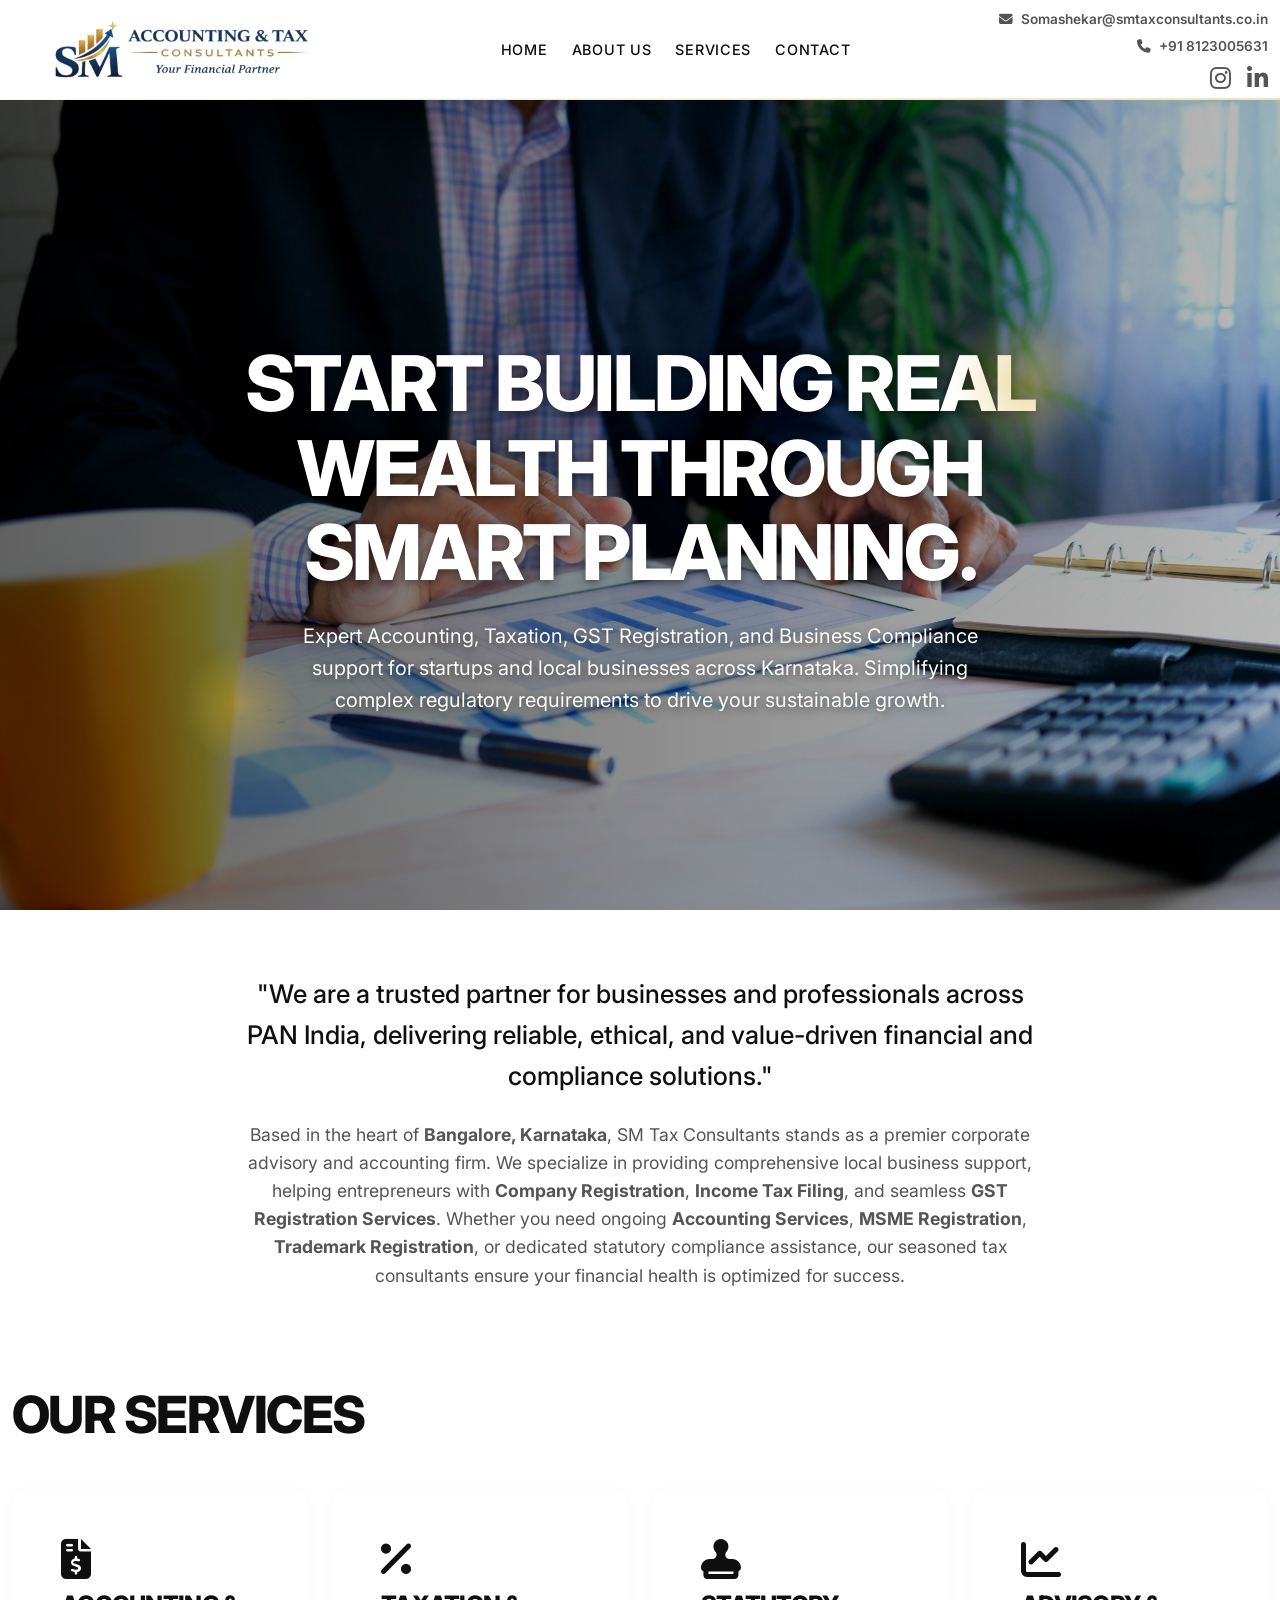
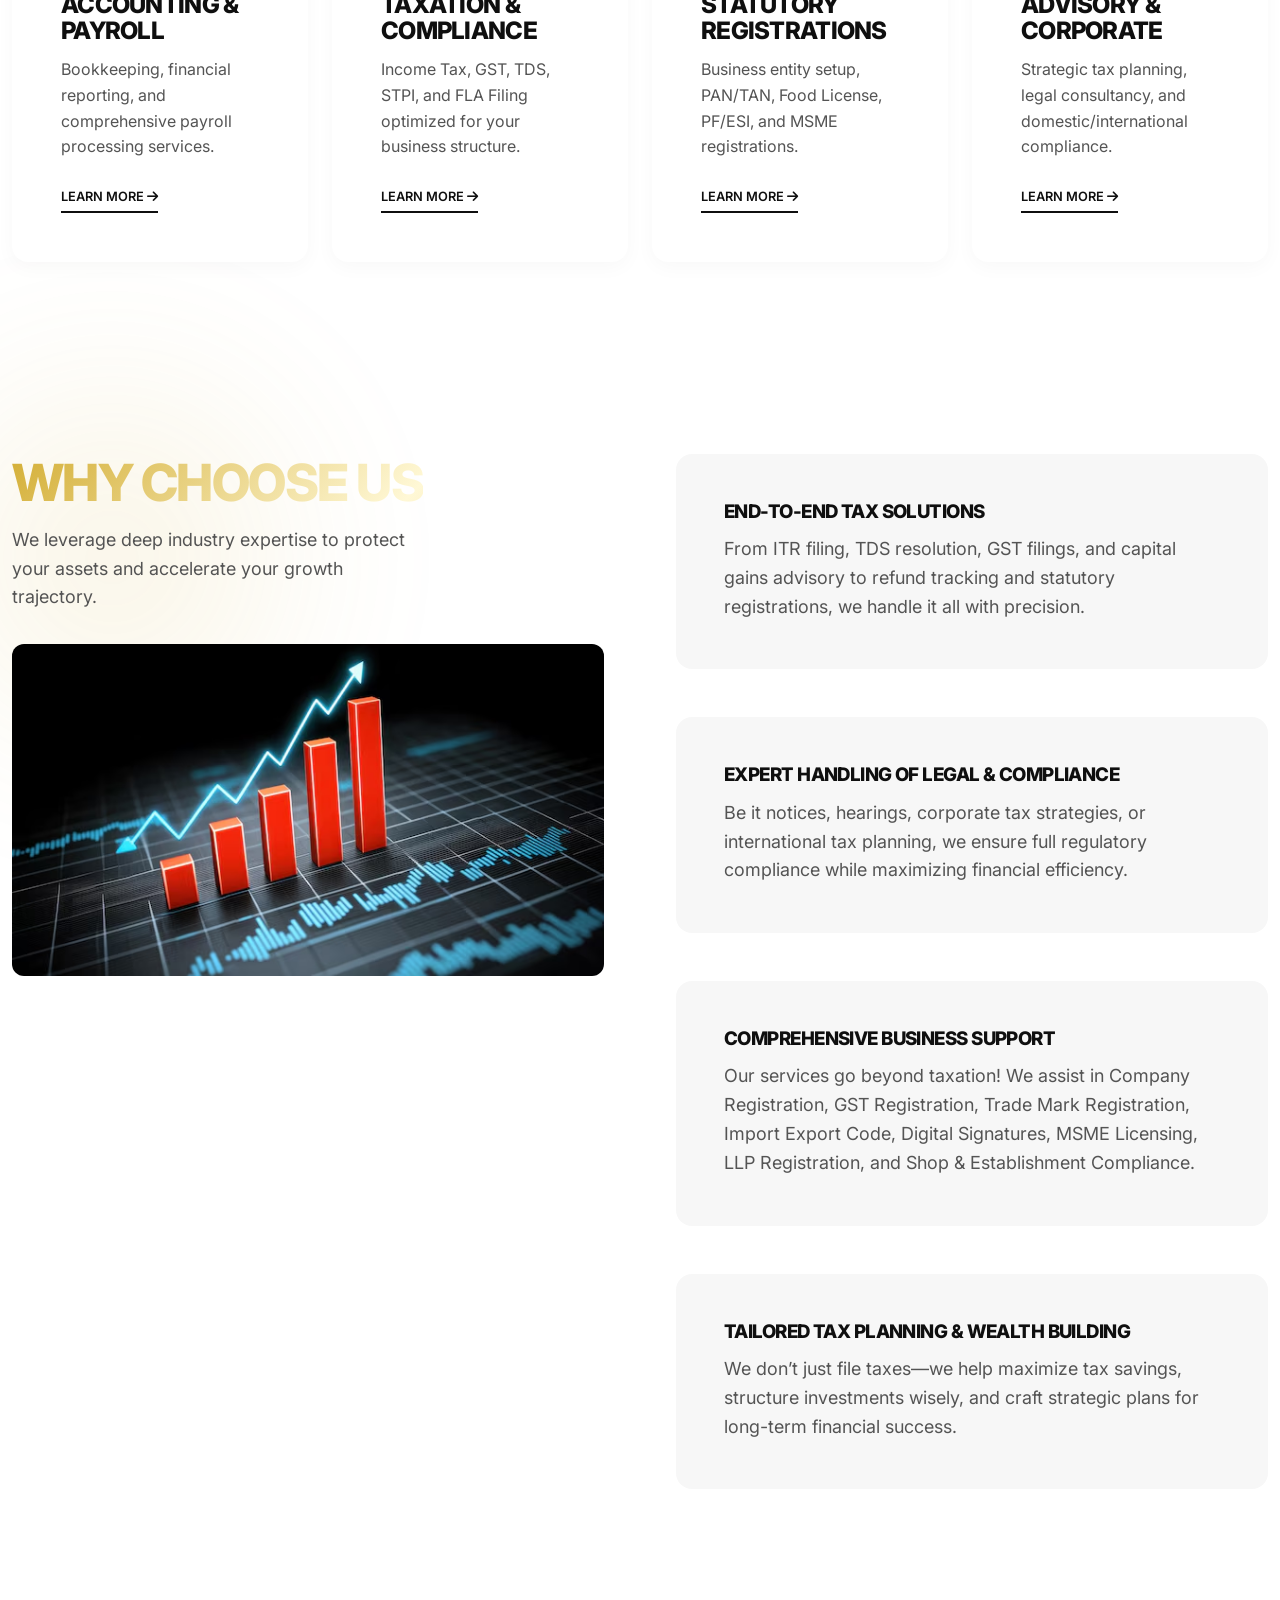
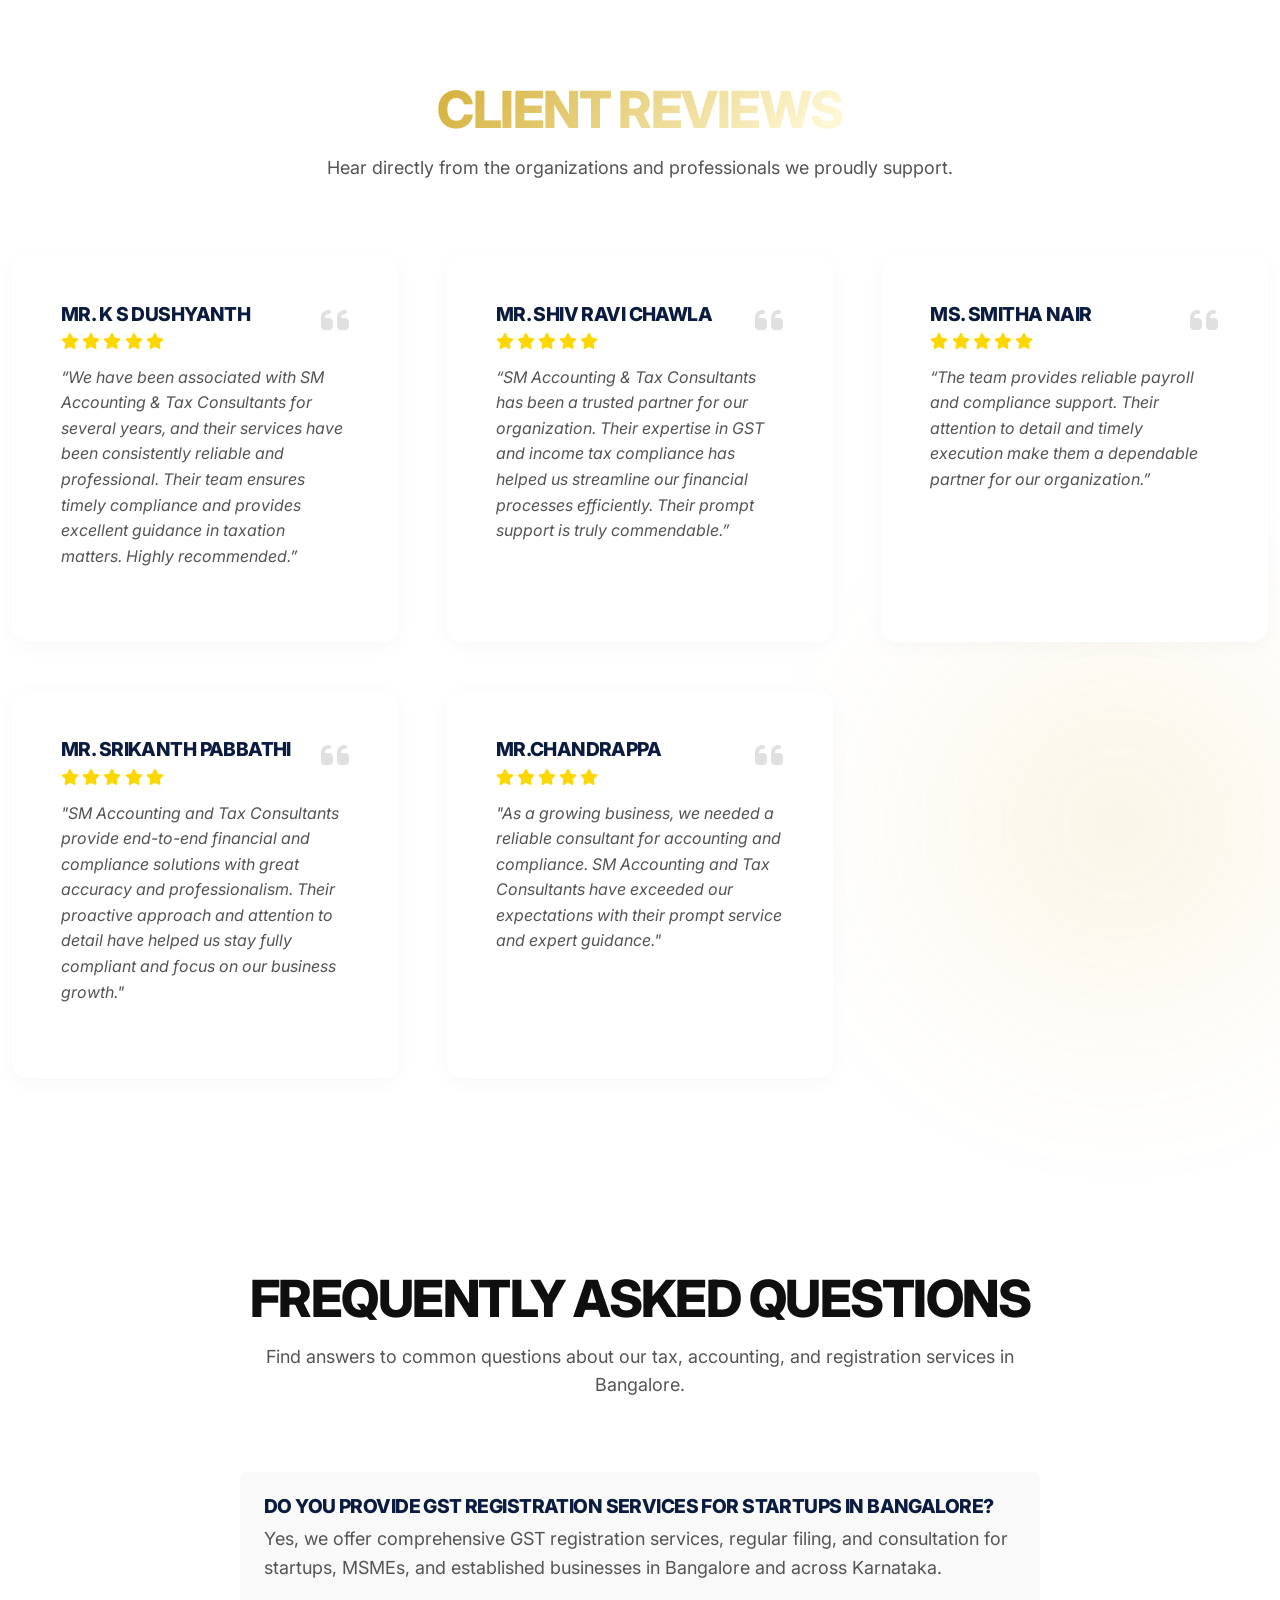
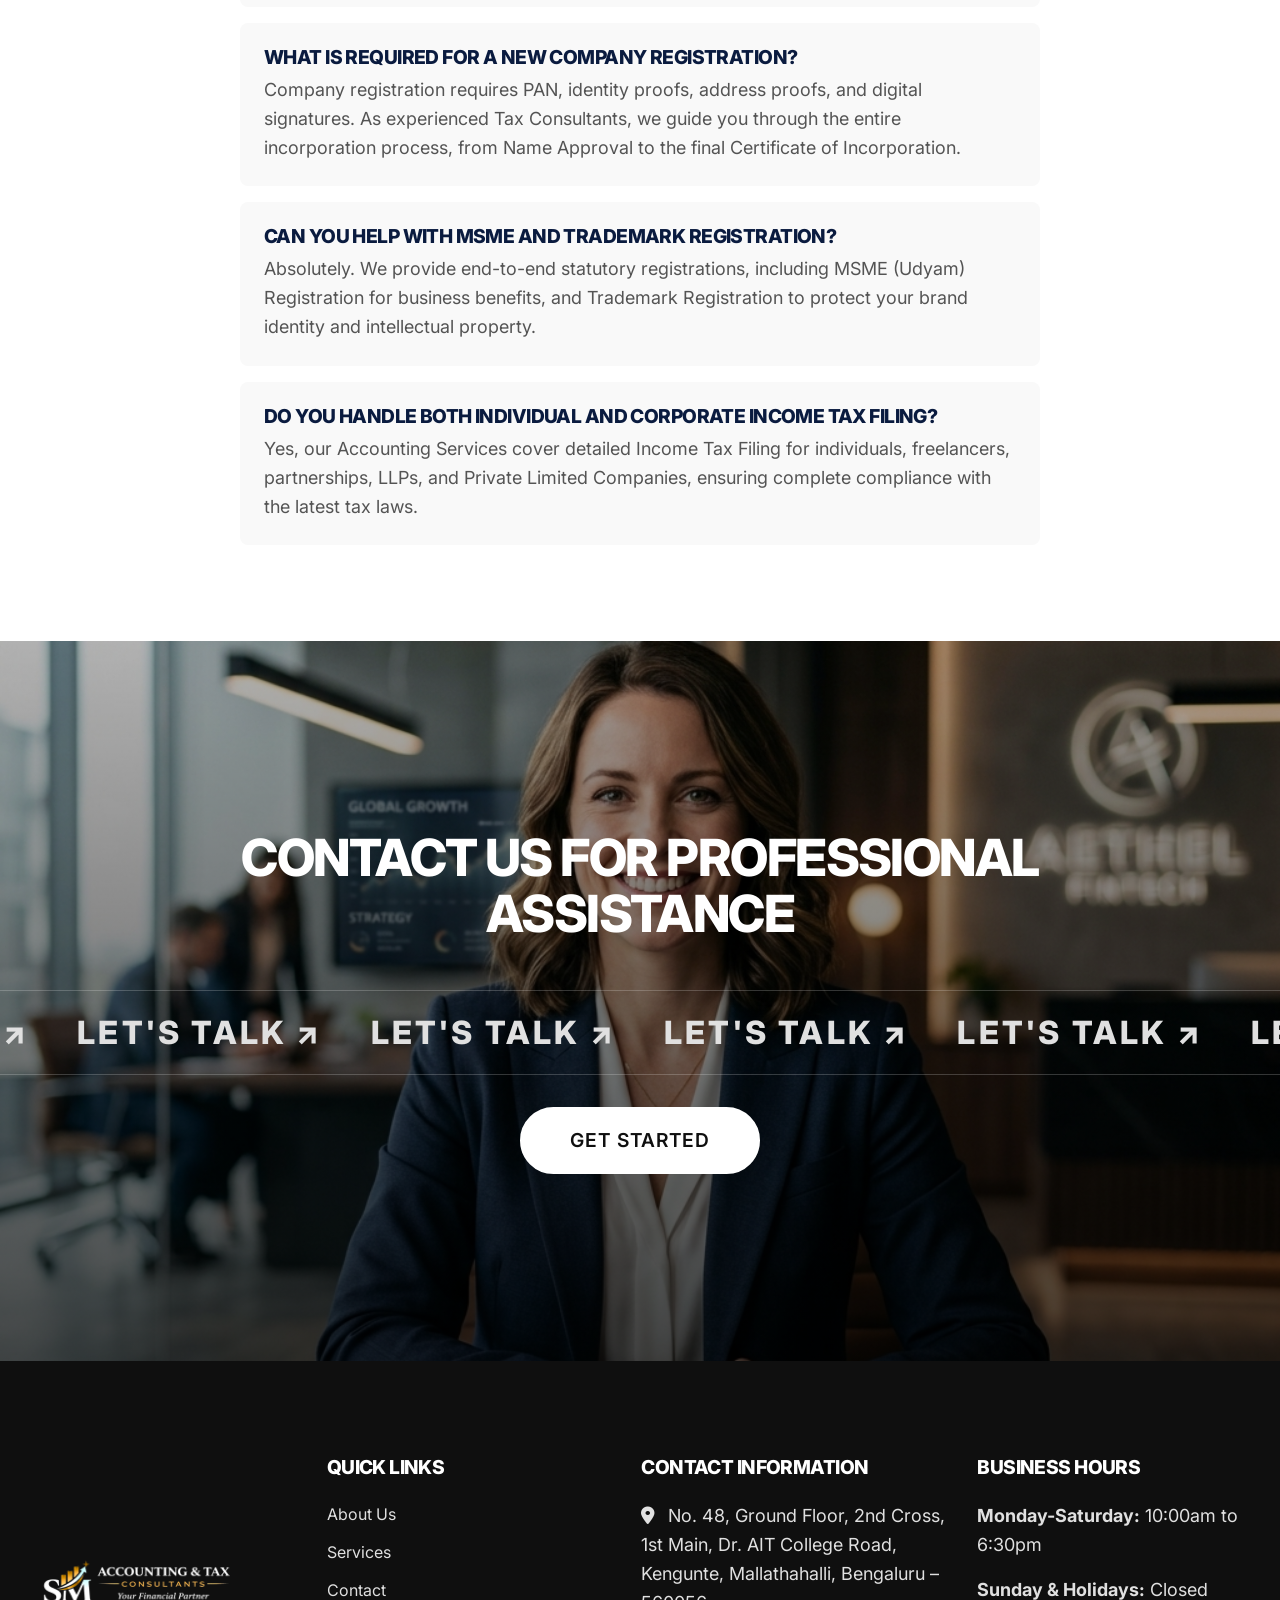
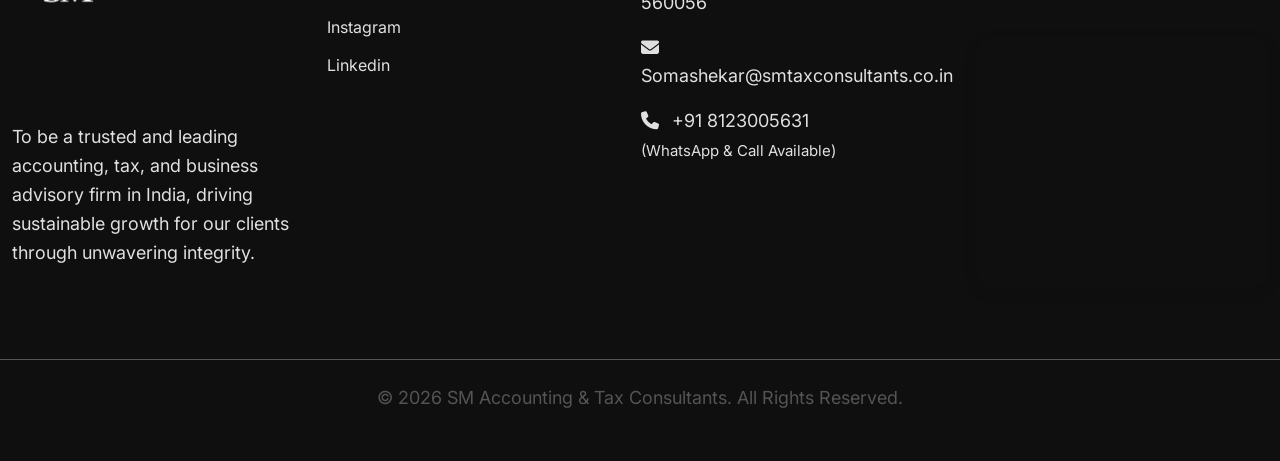
==== commit 8e9965d7: "SEO" ====
--- a/index.html
+++ b/index.html
@@ -4,9 +4,21 @@
 <head>
     <meta charset="UTF-8">
     <meta name="viewport" content="width=device-width, initial-scale=1.0">
+    <title>SM Tax Consultants | GST, Tax Filing & Registration Services in Bangalore</title>
     <meta name="description"
-        content="SM Accounting & Tax Consultants - Expert financial planning, accounting, and compliance services.">
-    <title>SM Accounting & Tax Consultants</title>
+        content="SM Tax Consultants provides expert GST registration, income tax filing, company registration, MSME registration, accounting and compliance services in Bangalore.">
+    <meta name="robots" content="index, follow">
+    <link rel="canonical" href="https://smtaxconsultants.co.in/">
+    <meta property="og:title" content="SM Tax Consultants | GST, Tax Filing & Registration Services in Bangalore">
+    <meta property="og:description"
+        content="SM Tax Consultants provides expert GST registration, income tax filing, company registration, MSME registration, accounting and compliance services in Bangalore.">
+    <meta property="og:type" content="website">
+    <meta property="og:url" content="https://smtaxconsultants.co.in/">
+    <meta property="og:image" content="https://smtaxconsultants.co.in/images/logo.png">
+    <meta name="twitter:card" content="summary_large_image">
+    <meta name="twitter:title" content="SM Tax Consultants | GST, Tax Filing & Registration Services in Bangalore">
+    <meta name="twitter:description"
+        content="SM Tax Consultants provides expert GST registration, income tax filing, company registration, MSME registration, accounting and compliance services in Bangalore.">
     <link rel="stylesheet" href="styles.css?v=7">
     <link rel="stylesheet" href="https://cdnjs.cloudflare.com/ajax/libs/font-awesome/6.4.0/css/all.min.css">
 </head>
@@ -18,7 +30,7 @@
     <header class="header">
         <div class="container">
             <a href="index.html" class="logo">
-                <img src="images/logo.png?v=6" alt="SM Accounting & Tax Logo" class="logo-img">
+                <img src="images/logo.png?v=6" alt="SM Tax Consultants Logo" class="logo-img">
             </a>
             <button class="mobile-menu-toggle" aria-label="Toggle menu">
                 <i class="fas fa-bars"></i>
@@ -70,8 +82,9 @@
 
         <div class="container hero-content obs-fade-up">
             <h1 class="text-hero">START BUILDING REAL WEALTH THROUGH SMART PLANNING.</h1>
-            <p class="hero-subtitle">Accounting | Taxation | Compliance | Business Advisory. Simplifying complex
-                regulatory requirements to support your sustainable growth.</p>
+            <p class="hero-subtitle">Expert Accounting, Taxation, GST Registration, and Business Compliance support for
+                startups and local businesses across Karnataka. Simplifying complex regulatory requirements to drive
+                your sustainable growth.</p>
         </div>
     </section>
 
@@ -82,11 +95,20 @@
             "We are a trusted partner for businesses and professionals across PAN India, delivering reliable, ethical,
             and value-driven financial and compliance solutions."
         </p>
+        <p style="margin-top: 1.5rem; color: var(--color-slate); font-size: 1.1rem; line-height: 1.6;">
+            Based in the heart of <strong>Bangalore, Karnataka</strong>, SM Tax Consultants stands as a premier
+            corporate advisory and accounting firm. We specialize in providing comprehensive local business support,
+            helping entrepreneurs with <strong>Company Registration</strong>, <strong>Income Tax Filing</strong>, and
+            seamless <strong>GST Registration Services</strong>. Whether you need ongoing <strong>Accounting
+                Services</strong>, <strong>MSME Registration</strong>, <strong>Trademark Registration</strong>, or
+            dedicated statutory compliance assistance, our seasoned tax consultants ensure your financial health is
+            optimized for success.
+        </p>
     </div>
 
     <!-- Core Services -->
     <section class="section container" id="services">
-        <h2 class="text-h2 obs-fade-up" style="margin-bottom: var(--spacing-lg);">CORE SERVICES</h2>
+        <h2 class="text-h2 obs-fade-up" style="margin-bottom: var(--spacing-lg);">Our Services</h2>
         <div class="grid-4 stagger-container">
             <!-- Card 1 -->
             <div class="card obs-fade-up">
@@ -132,14 +154,14 @@
         <div class="glow-orb" style="top: -100px; left: -200px; width: 600px; height: 600px;"></div>
         <div class="sticky-wrapper">
             <div class="sticky-left obs-fade-in">
-                <h2 class="text-h2 text-gold-gradient">WHY CHOOSE US?</h2>
+                <h2 class="text-h2 text-gold-gradient">Why Choose Us</h2>
                 <p style="margin-top: 1rem; max-width: 400px;">We leverage deep industry expertise to protect your
                     assets and accelerate your growth trajectory.</p>
 
                 <div class="growth-image-container"
                     style="margin-top: 2rem; max-width: 600px; border-radius: 12px; overflow: hidden;">
                     <img src="images/growth-acceleration.avif"
-                        alt="Premium illustration of a financial growth trajectory with gold accents"
+                        alt="Financial growth and business trajectory support in Bangalore" loading="lazy"
                         style="width: 100%; height: auto; display: block;">
                 </div>
             </div>
@@ -174,7 +196,7 @@
     <section class="section container obs-fade-up" style="position: relative;">
         <div class="glow-orb" style="bottom: 0px; right: -200px; width: 700px; height: 700px;"></div>
         <div style="text-align: center; max-width: 800px; margin: 0 auto; margin-bottom: var(--spacing-xl);">
-            <h2 class="text-h2 text-gold-gradient">CLIENT FEEDBACK</h2>
+            <h2 class="text-h2 text-gold-gradient">Client Reviews</h2>
             <p style="margin-top: 1rem;">Hear directly from the organizations and professionals we proudly support.</p>
         </div>
         <div class="grid-3 stagger-container">
@@ -251,11 +273,51 @@
         </div>
     </section>
 
+    <!-- FAQ Section -->
+    <section class="section container obs-fade-up" id="faqs">
+        <div style="text-align: center; max-width: 800px; margin: 0 auto; margin-bottom: var(--spacing-xl);">
+            <h2 class="text-h2">Frequently Asked Questions</h2>
+            <p style="margin-top: 1rem;">Find answers to common questions about our tax, accounting, and registration
+                services in Bangalore.</p>
+        </div>
+        <div class="faq-container"
+            style="max-width: 800px; margin: 0 auto; display: flex; flex-direction: column; gap: 1rem;">
+            <div class="faq-item" style="background: #f9f9f9; padding: 1.5rem; border-radius: 8px;">
+                <h3 style="font-size: 1.2rem; color: var(--color-primary); margin-bottom: 0.5rem;">Do you provide GST
+                    Registration Services for startups in Bangalore?</h3>
+                <p style="color: var(--color-slate);">Yes, we offer comprehensive GST registration services, regular
+                    filing, and consultation for startups, MSMEs, and established businesses in Bangalore and across
+                    Karnataka.</p>
+            </div>
+            <div class="faq-item" style="background: #f9f9f9; padding: 1.5rem; border-radius: 8px;">
+                <h3 style="font-size: 1.2rem; color: var(--color-primary); margin-bottom: 0.5rem;">What is required for
+                    a new Company Registration?</h3>
+                <p style="color: var(--color-slate);">Company registration requires PAN, identity proofs, address
+                    proofs, and digital signatures. As experienced Tax Consultants, we guide you through the entire
+                    incorporation process, from Name Approval to the final Certificate of Incorporation.</p>
+            </div>
+            <div class="faq-item" style="background: #f9f9f9; padding: 1.5rem; border-radius: 8px;">
+                <h3 style="font-size: 1.2rem; color: var(--color-primary); margin-bottom: 0.5rem;">Can you help with
+                    MSME and Trademark Registration?</h3>
+                <p style="color: var(--color-slate);">Absolutely. We provide end-to-end statutory registrations,
+                    including MSME (Udyam) Registration for business benefits, and Trademark Registration to protect
+                    your brand identity and intellectual property.</p>
+            </div>
+            <div class="faq-item" style="background: #f9f9f9; padding: 1.5rem; border-radius: 8px;">
+                <h3 style="font-size: 1.2rem; color: var(--color-primary); margin-bottom: 0.5rem;">Do you handle both
+                    individual and corporate Income Tax Filing?</h3>
+                <p style="color: var(--color-slate);">Yes, our Accounting Services cover detailed Income Tax Filing for
+                    individuals, freelancers, partnerships, LLPs, and Private Limited Companies, ensuring complete
+                    compliance with the latest tax laws.</p>
+            </div>
+        </div>
+    </section>
+
     <!-- Pre-Footer CTA -->
     <section class="cta-section">
         <div class="cta-bg" style="background: url('images/advisor.png') center/cover no-repeat;"></div>
         <div class="cta-content obs-scale-in">
-            <h2 class="text-h2">READY TO TAKE CONTROL OF YOUR FINANCIAL FUTURE?</h2>
+            <h2 class="text-h2">Contact Us For Professional Assistance</h2>
             <div class="cta-ticker-wrap" aria-hidden="true">
                 <div class="cta-ticker">
                     <span>LET'S TALK ↗</span><span>LET'S TALK ↗</span><span>LET'S TALK ↗</span><span>LET'S TALK
@@ -273,7 +335,7 @@
     <footer class="footer" id="contact">
         <div class="container grid-4 stagger-container">
             <div class="footer-col obs-fade-up">
-                <img src="images/logo.png?v=6" alt="SM Accounting & Tax Logo" class="footer-logo">
+                <img src="images/logo.png?v=6" alt="SM Tax Consultants Logo" class="footer-logo" loading="lazy">
                 <p>To be a trusted and leading accounting, tax, and business advisory firm in India, driving sustainable
                     growth for our clients through unwavering integrity.</p>
             </div>
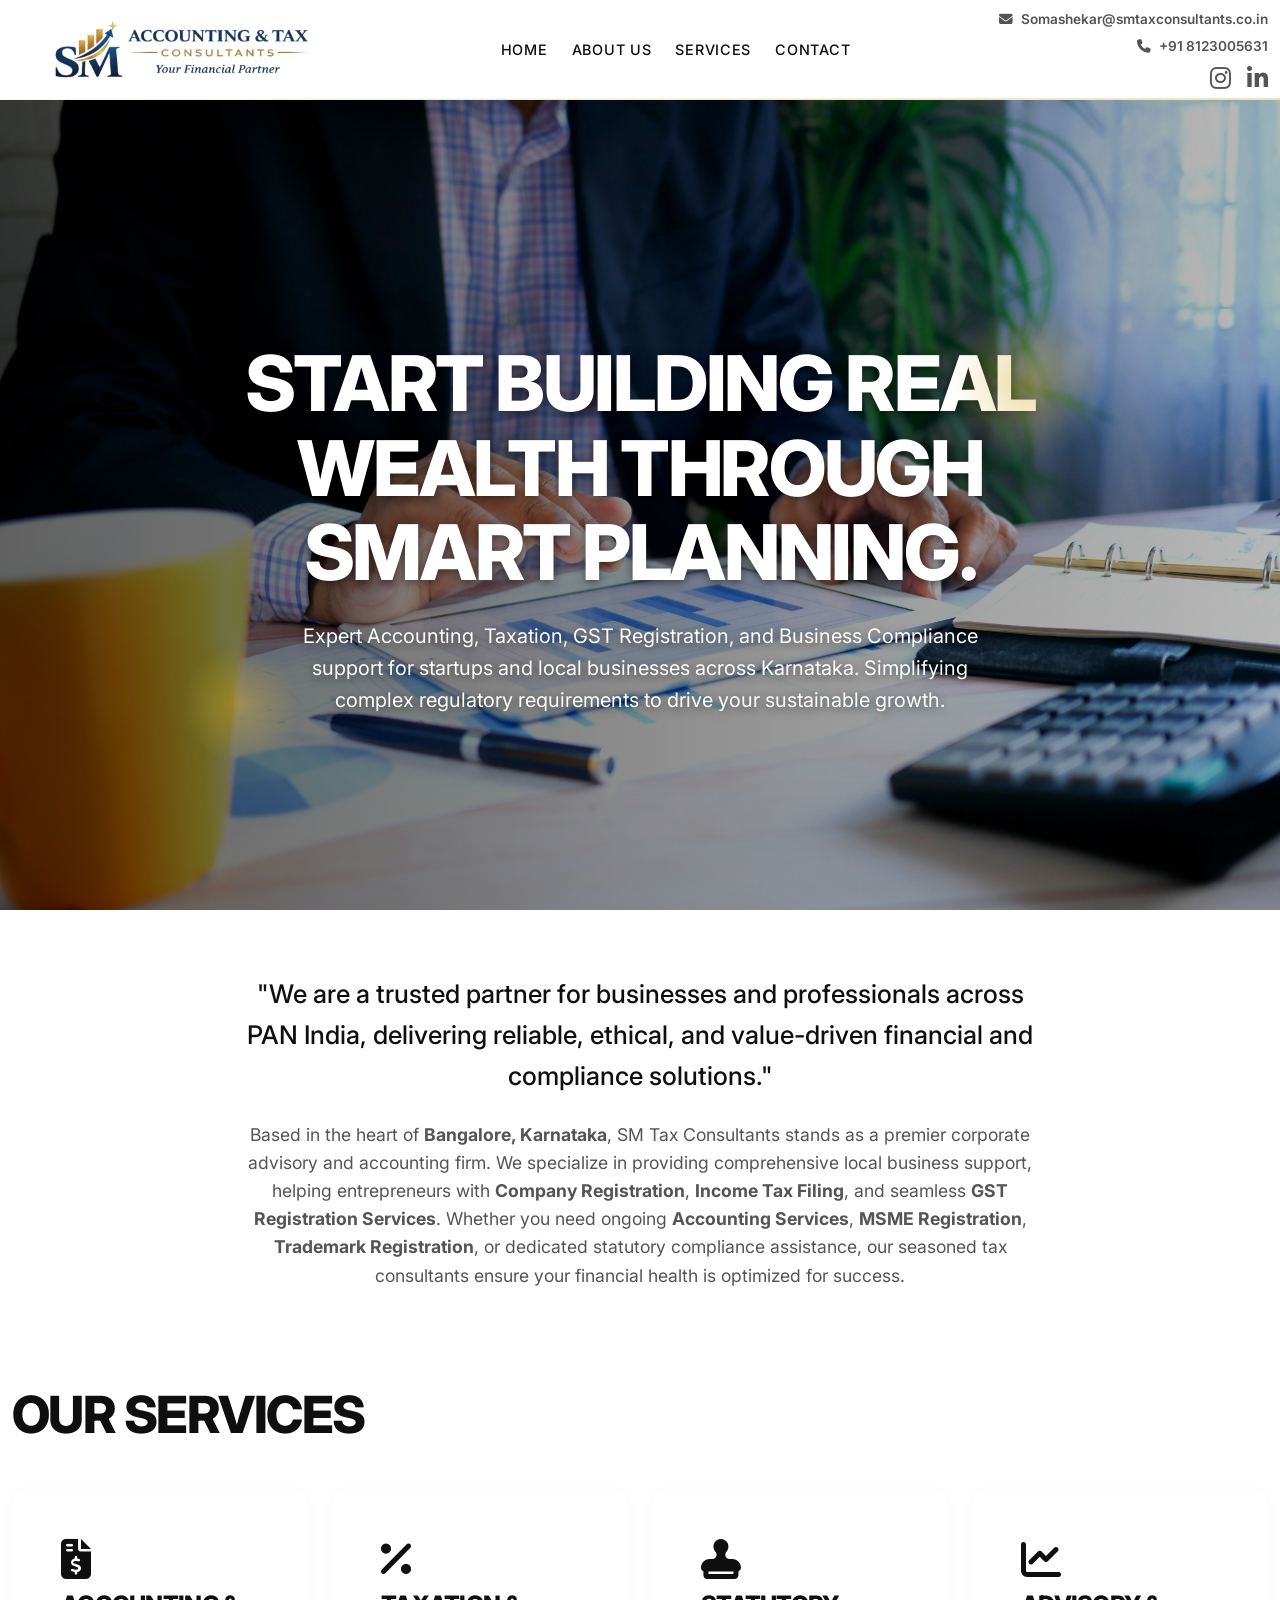
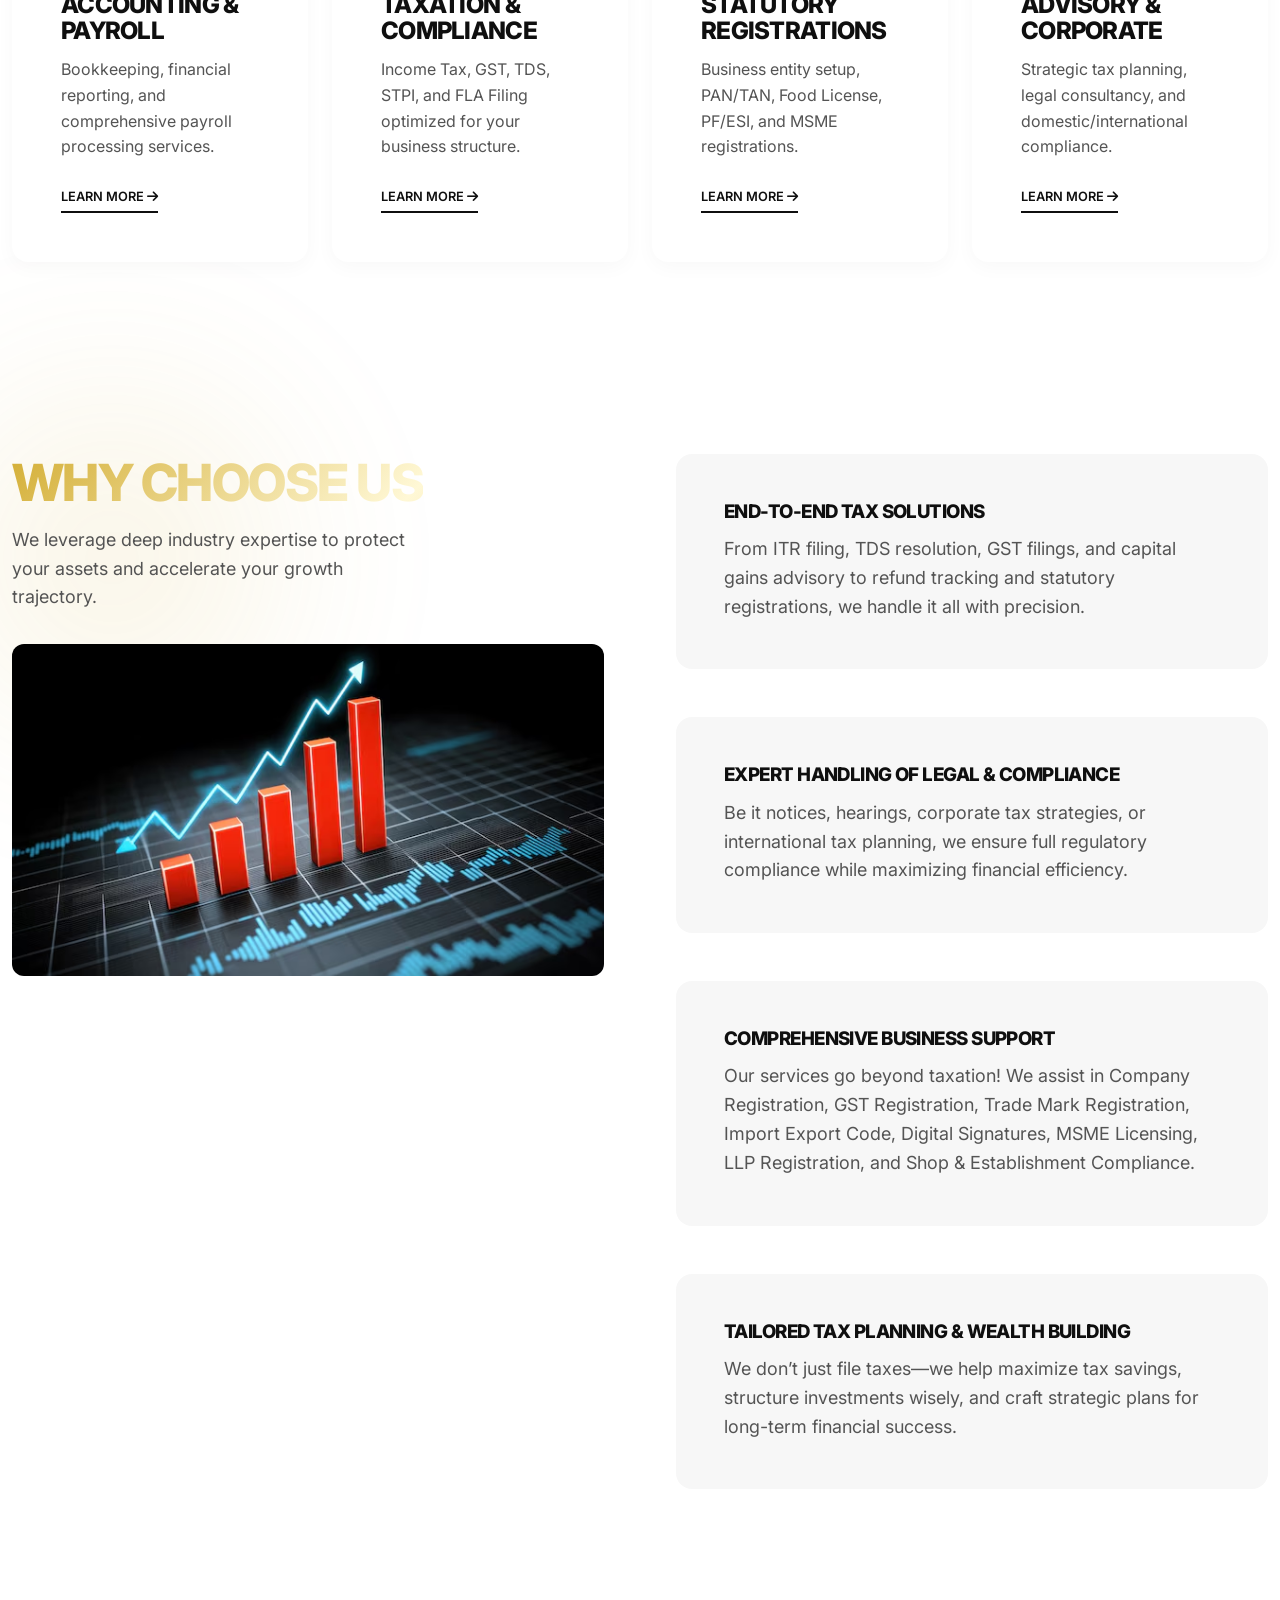
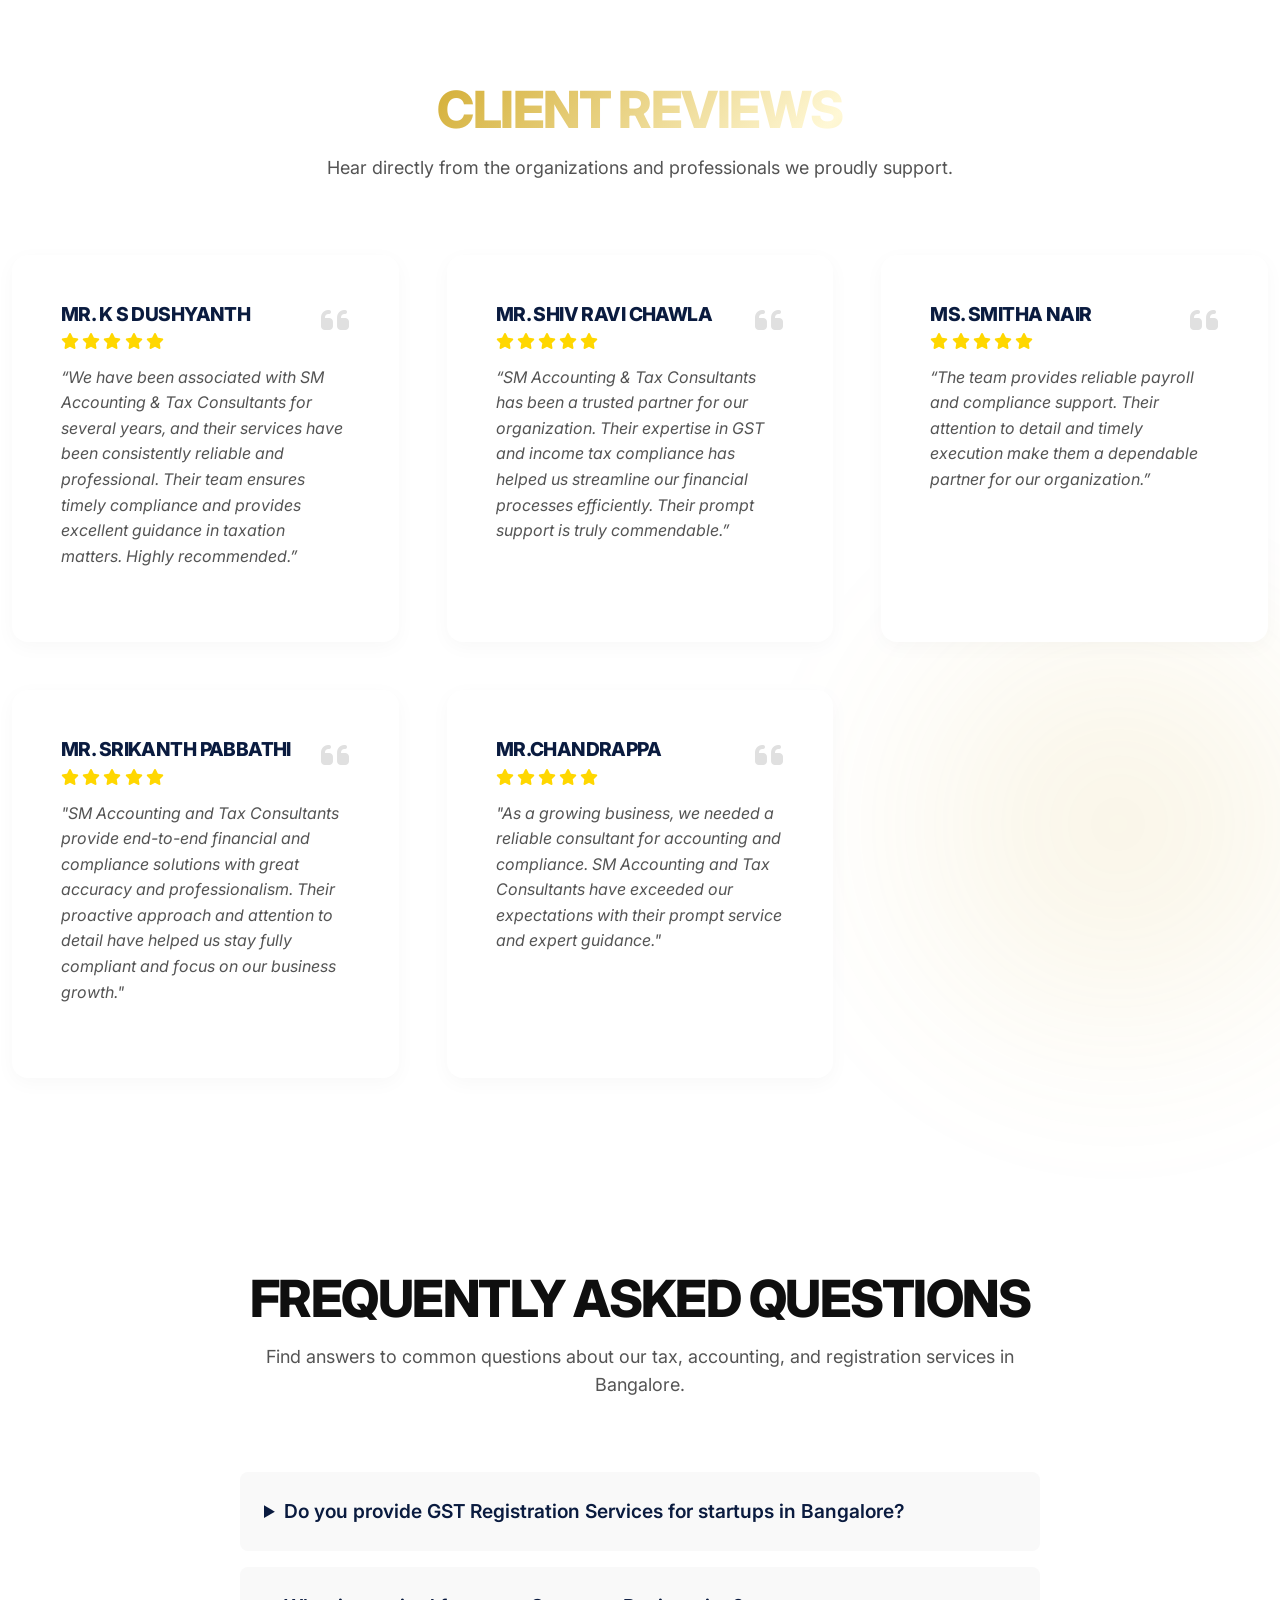
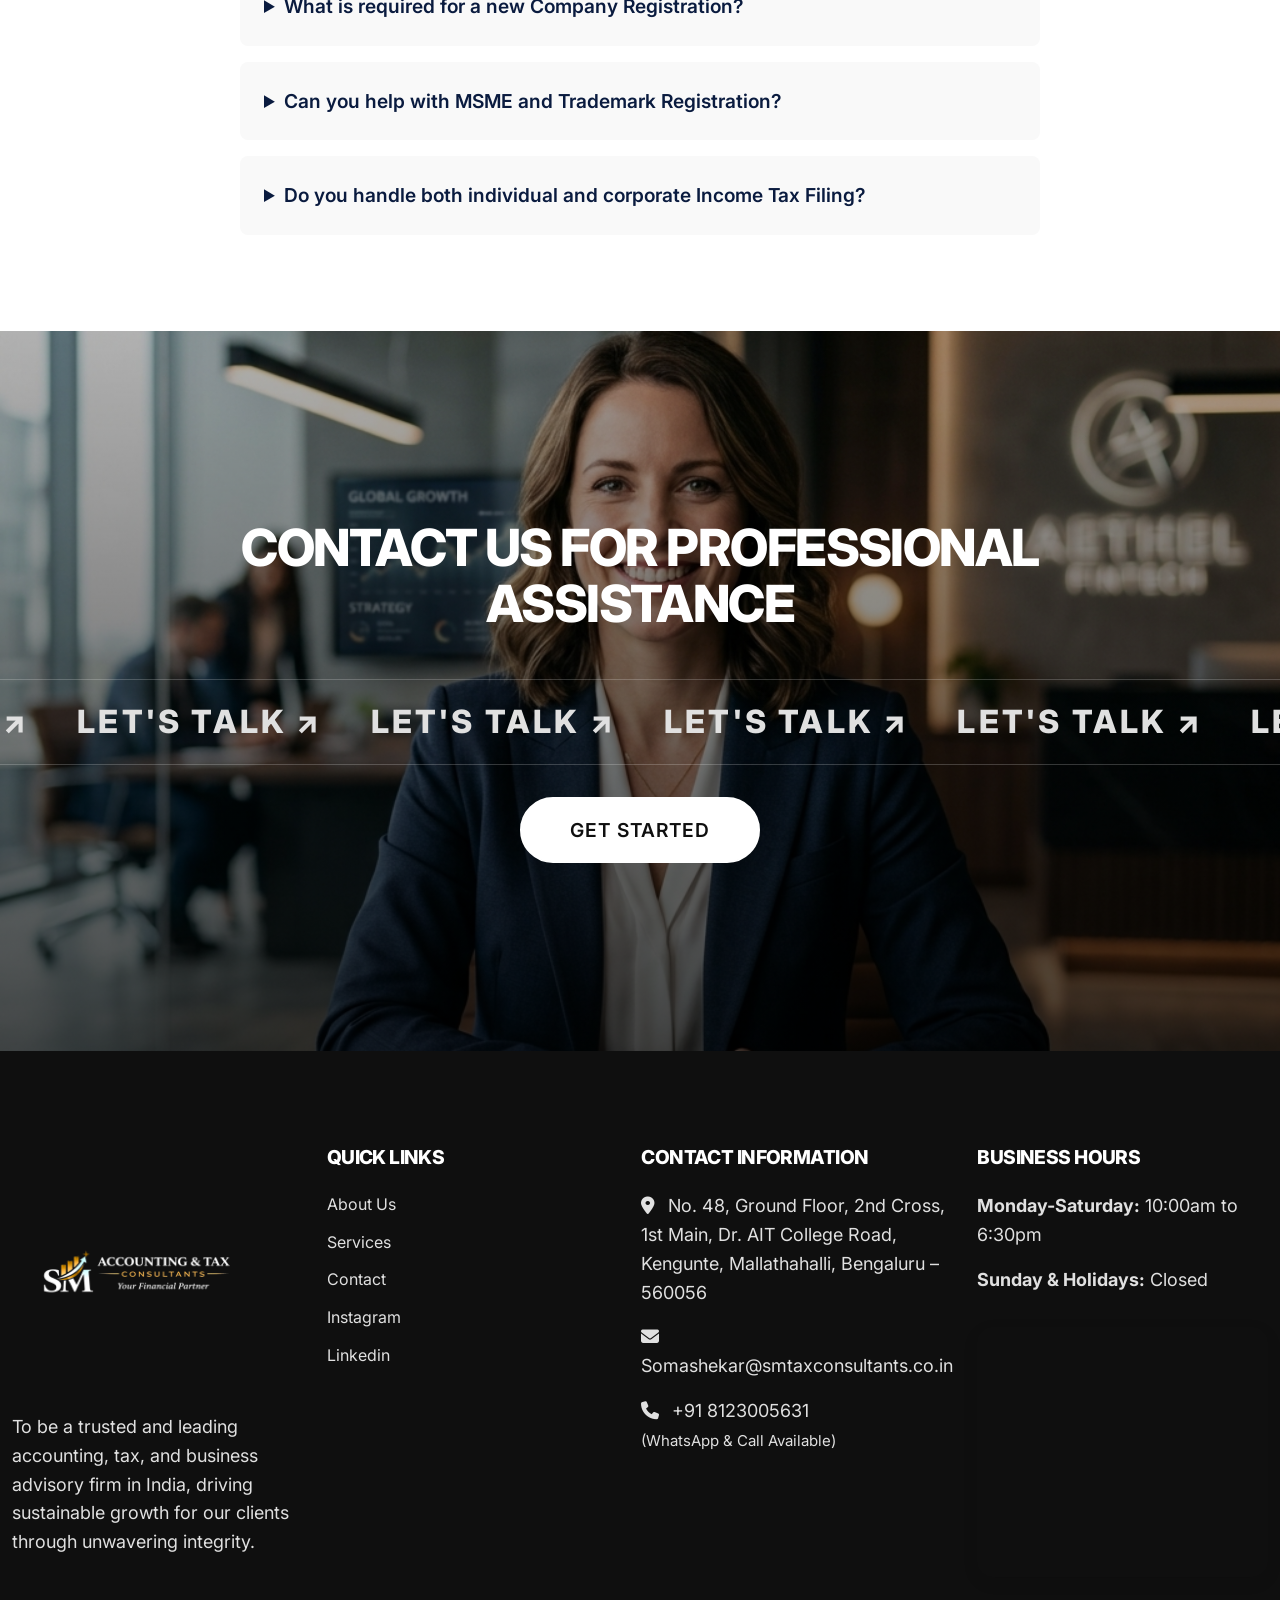
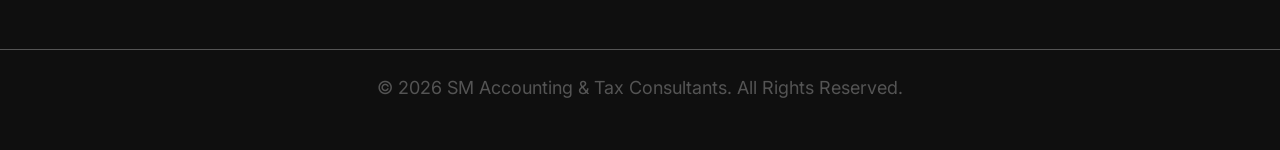
==== commit 634a9907: "SEO" ====
--- a/index.html
+++ b/index.html
@@ -4,6 +4,7 @@
 <head>
     <meta charset="UTF-8">
     <meta name="viewport" content="width=device-width, initial-scale=1.0">
+    <meta name="google-site-verification" content="aafwmB3-gPmAMthwaRBzwcfy41e-1afVKaJDK0zcR1s" />
     <title>SM Tax Consultants | GST, Tax Filing & Registration Services in Bangalore</title>
     <meta name="description"
         content="SM Tax Consultants provides expert GST registration, income tax filing, company registration, MSME registration, accounting and compliance services in Bangalore.">
@@ -282,34 +283,22 @@
         </div>
         <div class="faq-container"
             style="max-width: 800px; margin: 0 auto; display: flex; flex-direction: column; gap: 1rem;">
-            <div class="faq-item" style="background: #f9f9f9; padding: 1.5rem; border-radius: 8px;">
-                <h3 style="font-size: 1.2rem; color: var(--color-primary); margin-bottom: 0.5rem;">Do you provide GST
-                    Registration Services for startups in Bangalore?</h3>
-                <p style="color: var(--color-slate);">Yes, we offer comprehensive GST registration services, regular
-                    filing, and consultation for startups, MSMEs, and established businesses in Bangalore and across
-                    Karnataka.</p>
-            </div>
-            <div class="faq-item" style="background: #f9f9f9; padding: 1.5rem; border-radius: 8px;">
-                <h3 style="font-size: 1.2rem; color: var(--color-primary); margin-bottom: 0.5rem;">What is required for
-                    a new Company Registration?</h3>
-                <p style="color: var(--color-slate);">Company registration requires PAN, identity proofs, address
-                    proofs, and digital signatures. As experienced Tax Consultants, we guide you through the entire
-                    incorporation process, from Name Approval to the final Certificate of Incorporation.</p>
-            </div>
-            <div class="faq-item" style="background: #f9f9f9; padding: 1.5rem; border-radius: 8px;">
-                <h3 style="font-size: 1.2rem; color: var(--color-primary); margin-bottom: 0.5rem;">Can you help with
-                    MSME and Trademark Registration?</h3>
-                <p style="color: var(--color-slate);">Absolutely. We provide end-to-end statutory registrations,
-                    including MSME (Udyam) Registration for business benefits, and Trademark Registration to protect
-                    your brand identity and intellectual property.</p>
-            </div>
-            <div class="faq-item" style="background: #f9f9f9; padding: 1.5rem; border-radius: 8px;">
-                <h3 style="font-size: 1.2rem; color: var(--color-primary); margin-bottom: 0.5rem;">Do you handle both
-                    individual and corporate Income Tax Filing?</h3>
-                <p style="color: var(--color-slate);">Yes, our Accounting Services cover detailed Income Tax Filing for
-                    individuals, freelancers, partnerships, LLPs, and Private Limited Companies, ensuring complete
-                    compliance with the latest tax laws.</p>
-            </div>
+            <details class="faq-item" style="background: #f9f9f9; padding: 1.5rem; border-radius: 8px; cursor: pointer;">
+                <summary style="font-size: 1.2rem; color: var(--color-primary); font-weight: 600; outline: none; margin-bottom: 0;">Do you provide GST Registration Services for startups in Bangalore?</summary>
+                <p style="color: var(--color-slate); margin-top: 1rem; line-height: 1.6;">Yes, we offer comprehensive GST registration services, regular filing, and consultation for startups, MSMEs, and established businesses in Bangalore and across Karnataka.</p>
+            </details>
+            <details class="faq-item" style="background: #f9f9f9; padding: 1.5rem; border-radius: 8px; cursor: pointer;">
+                <summary style="font-size: 1.2rem; color: var(--color-primary); font-weight: 600; outline: none; margin-bottom: 0;">What is required for a new Company Registration?</summary>
+                <p style="color: var(--color-slate); margin-top: 1rem; line-height: 1.6;">Company registration requires PAN, identity proofs, address proofs, and digital signatures. As experienced Tax Consultants, we guide you through the entire incorporation process, from Name Approval to the final Certificate of Incorporation.</p>
+            </details>
+            <details class="faq-item" style="background: #f9f9f9; padding: 1.5rem; border-radius: 8px; cursor: pointer;">
+                <summary style="font-size: 1.2rem; color: var(--color-primary); font-weight: 600; outline: none; margin-bottom: 0;">Can you help with MSME and Trademark Registration?</summary>
+                <p style="color: var(--color-slate); margin-top: 1rem; line-height: 1.6;">Absolutely. We provide end-to-end statutory registrations, including MSME (Udyam) Registration for business benefits, and Trademark Registration to protect your brand identity and intellectual property.</p>
+            </details>
+            <details class="faq-item" style="background: #f9f9f9; padding: 1.5rem; border-radius: 8px; cursor: pointer;">
+                <summary style="font-size: 1.2rem; color: var(--color-primary); font-weight: 600; outline: none; margin-bottom: 0;">Do you handle both individual and corporate Income Tax Filing?</summary>
+                <p style="color: var(--color-slate); margin-top: 1rem; line-height: 1.6;">Yes, our Accounting Services cover detailed Income Tax Filing for individuals, freelancers, partnerships, LLPs, and Private Limited Companies, ensuring complete compliance with the latest tax laws.</p>
+            </details>
         </div>
     </section>
 
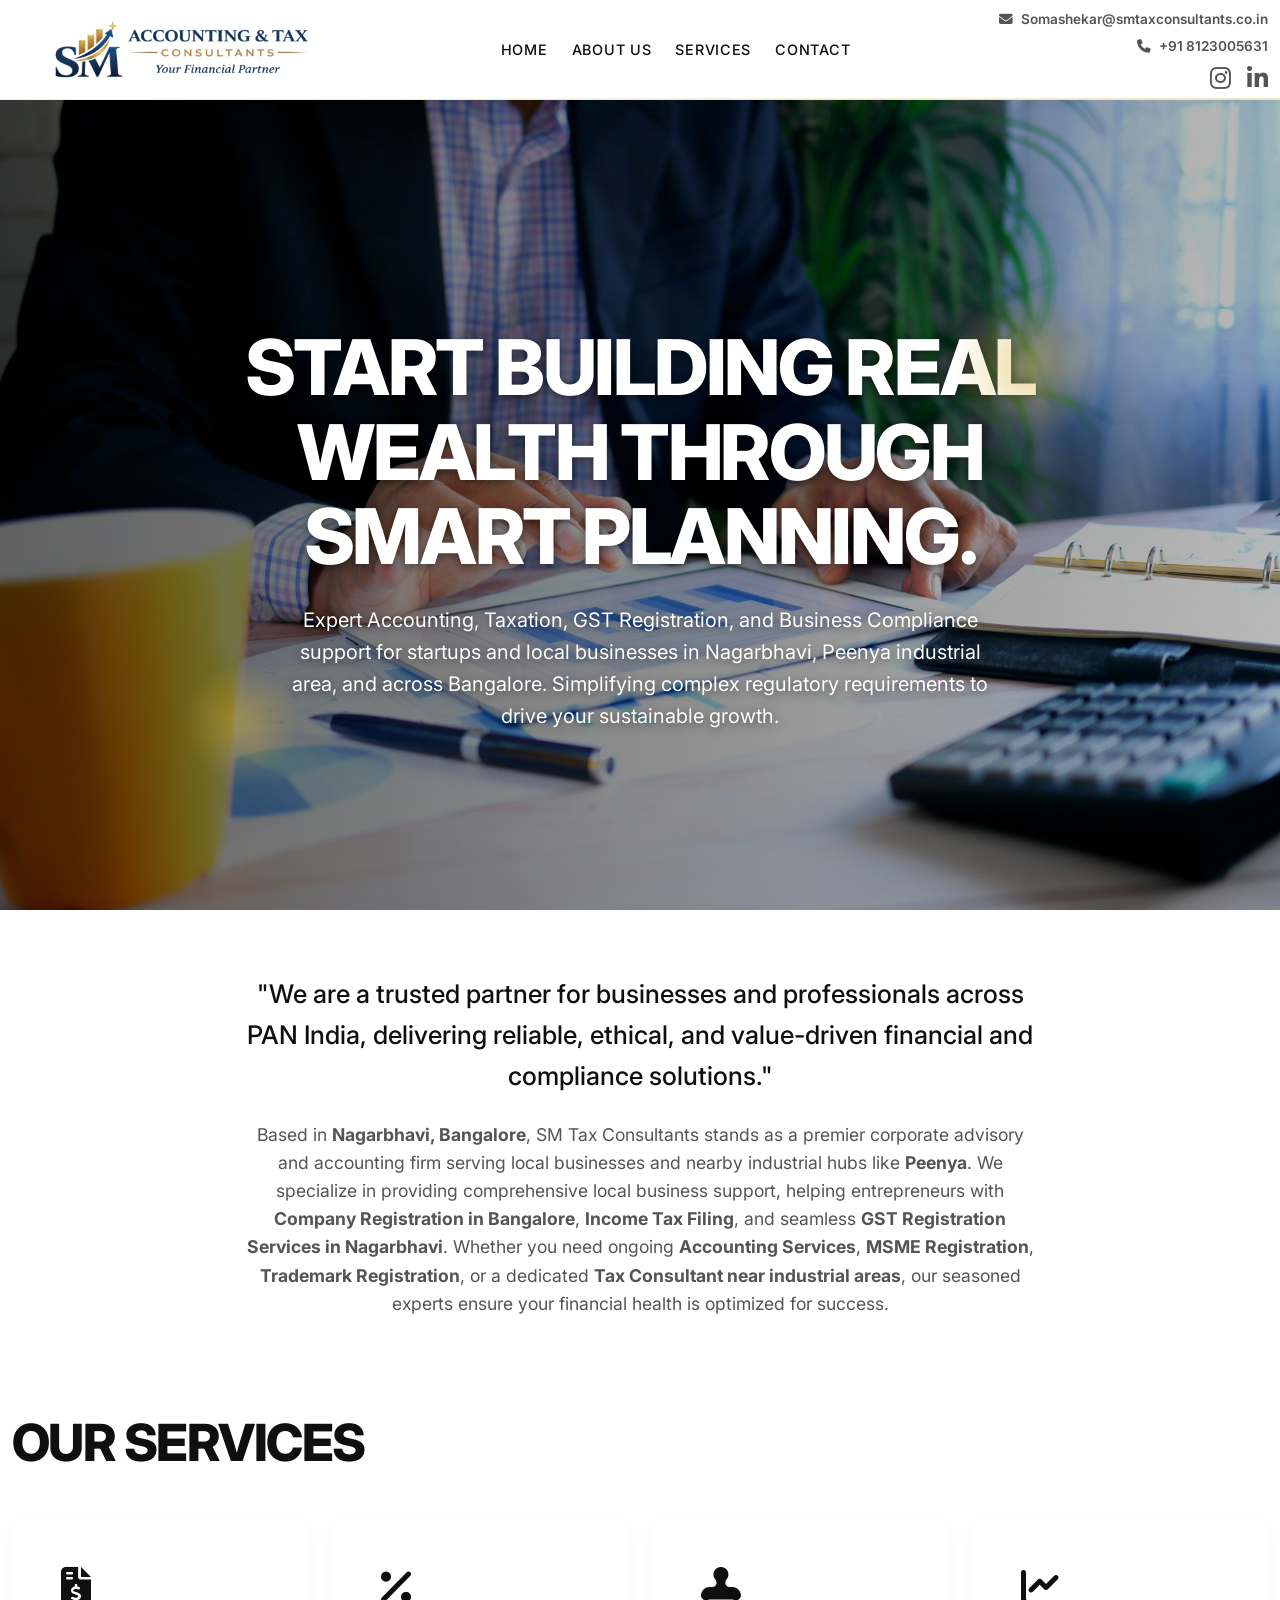
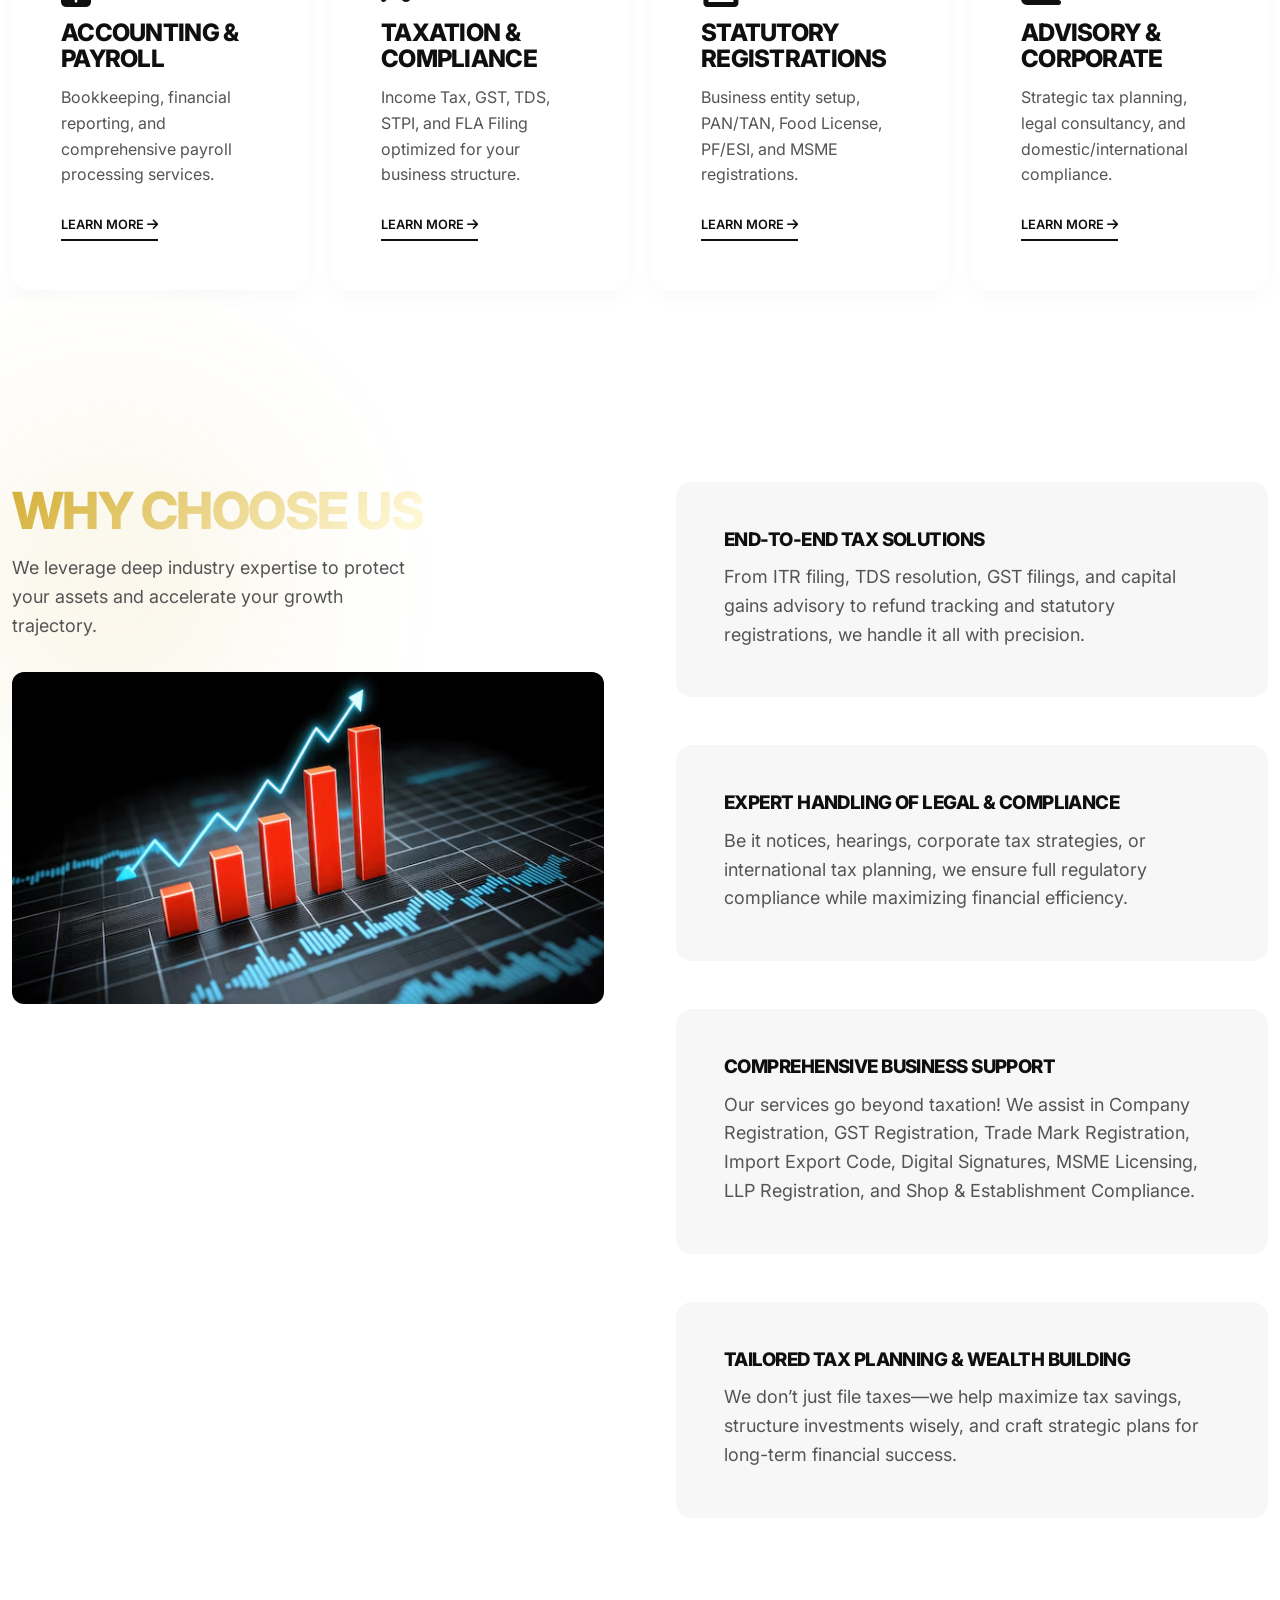
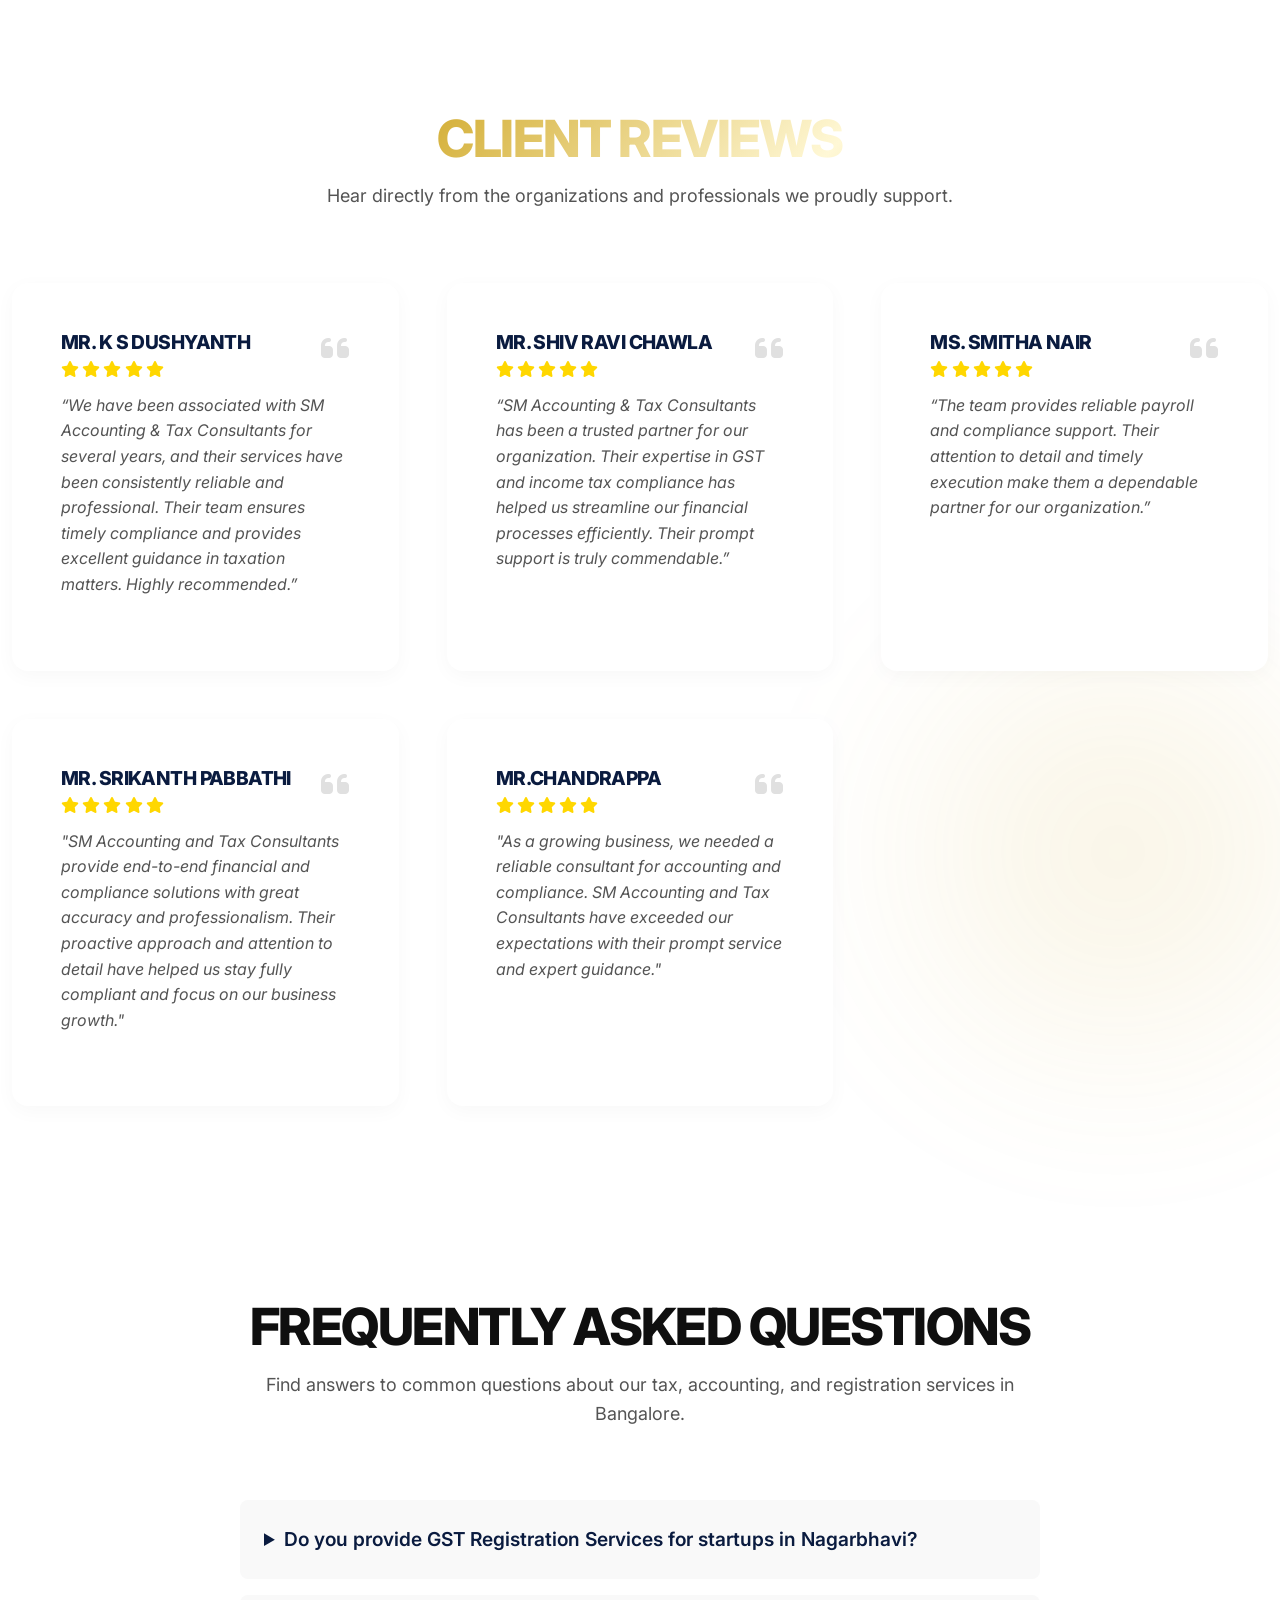
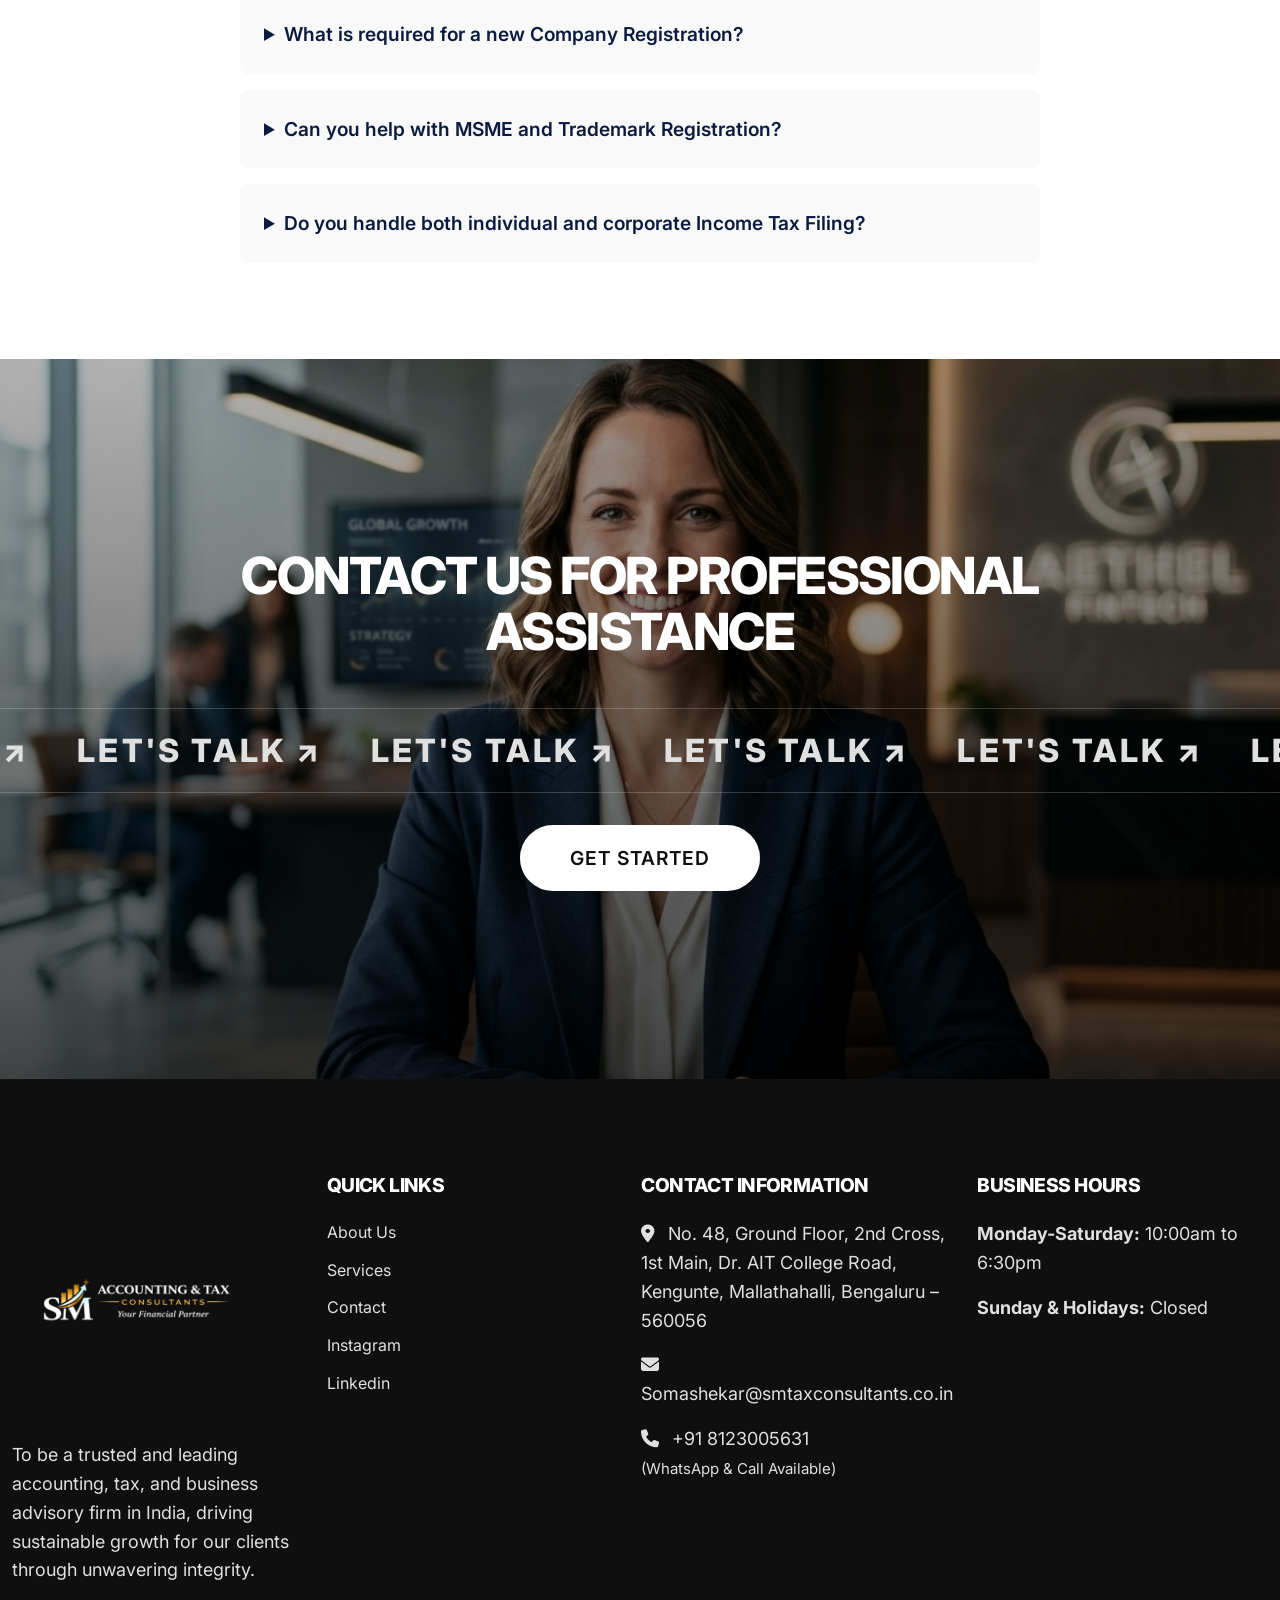
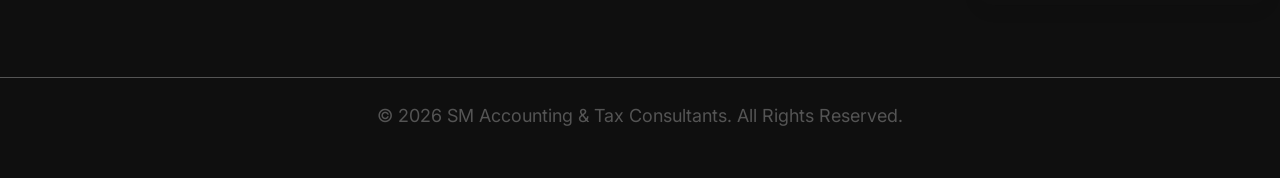
==== commit a82b5ab4: "SEO" ====
--- a/index.html
+++ b/index.html
@@ -5,21 +5,21 @@
     <meta charset="UTF-8">
     <meta name="viewport" content="width=device-width, initial-scale=1.0">
     <meta name="google-site-verification" content="aafwmB3-gPmAMthwaRBzwcfy41e-1afVKaJDK0zcR1s" />
-    <title>SM Tax Consultants | GST, Tax Filing & Registration Services in Bangalore</title>
+    <title>SM Tax Consultants | GST, Tax & Accounting Services in Nagarbhavi, Bangalore</title>
     <meta name="description"
-        content="SM Tax Consultants provides expert GST registration, income tax filing, company registration, MSME registration, accounting and compliance services in Bangalore.">
+        content="SM Tax Consultants provides expert GST registration, income tax filing, accounting, and compliance services for businesses in Nagarbhavi, Peenya, and across Bangalore.">
     <meta name="robots" content="index, follow">
     <link rel="canonical" href="https://smtaxconsultants.co.in/">
-    <meta property="og:title" content="SM Tax Consultants | GST, Tax Filing & Registration Services in Bangalore">
+    <meta property="og:title" content="SM Tax Consultants | GST, Tax & Accounting Services in Nagarbhavi, Bangalore">
     <meta property="og:description"
-        content="SM Tax Consultants provides expert GST registration, income tax filing, company registration, MSME registration, accounting and compliance services in Bangalore.">
+        content="SM Tax Consultants provides expert GST registration, income tax filing, accounting, and compliance services for businesses in Nagarbhavi, Peenya, and across Bangalore.">
     <meta property="og:type" content="website">
     <meta property="og:url" content="https://smtaxconsultants.co.in/">
     <meta property="og:image" content="https://smtaxconsultants.co.in/images/logo.png">
     <meta name="twitter:card" content="summary_large_image">
-    <meta name="twitter:title" content="SM Tax Consultants | GST, Tax Filing & Registration Services in Bangalore">
+    <meta name="twitter:title" content="SM Tax Consultants | GST, Tax & Accounting Services in Nagarbhavi, Bangalore">
     <meta name="twitter:description"
-        content="SM Tax Consultants provides expert GST registration, income tax filing, company registration, MSME registration, accounting and compliance services in Bangalore.">
+        content="SM Tax Consultants provides expert GST registration, income tax filing, accounting, and compliance services for businesses in Nagarbhavi, Peenya, and across Bangalore.">
     <link rel="stylesheet" href="styles.css?v=7">
     <link rel="stylesheet" href="https://cdnjs.cloudflare.com/ajax/libs/font-awesome/6.4.0/css/all.min.css">
 </head>
@@ -84,7 +84,7 @@
         <div class="container hero-content obs-fade-up">
             <h1 class="text-hero">START BUILDING REAL WEALTH THROUGH SMART PLANNING.</h1>
             <p class="hero-subtitle">Expert Accounting, Taxation, GST Registration, and Business Compliance support for
-                startups and local businesses across Karnataka. Simplifying complex regulatory requirements to drive
+                startups and local businesses in Nagarbhavi, Peenya industrial area, and across Bangalore. Simplifying complex regulatory requirements to drive
                 your sustainable growth.</p>
         </div>
     </section>
@@ -97,12 +97,12 @@
             and value-driven financial and compliance solutions."
         </p>
         <p style="margin-top: 1.5rem; color: var(--color-slate); font-size: 1.1rem; line-height: 1.6;">
-            Based in the heart of <strong>Bangalore, Karnataka</strong>, SM Tax Consultants stands as a premier
-            corporate advisory and accounting firm. We specialize in providing comprehensive local business support,
-            helping entrepreneurs with <strong>Company Registration</strong>, <strong>Income Tax Filing</strong>, and
-            seamless <strong>GST Registration Services</strong>. Whether you need ongoing <strong>Accounting
-                Services</strong>, <strong>MSME Registration</strong>, <strong>Trademark Registration</strong>, or
-            dedicated statutory compliance assistance, our seasoned tax consultants ensure your financial health is
+            Based in <strong>Nagarbhavi, Bangalore</strong>, SM Tax Consultants stands as a premier
+            corporate advisory and accounting firm serving local businesses and nearby industrial hubs like <strong>Peenya</strong>. We specialize in providing comprehensive local business support,
+            helping entrepreneurs with <strong>Company Registration in Bangalore</strong>, <strong>Income Tax Filing</strong>, and
+            seamless <strong>GST Registration Services in Nagarbhavi</strong>. Whether you need ongoing <strong>Accounting
+                Services</strong>, <strong>MSME Registration</strong>, <strong>Trademark Registration</strong>, or a
+            dedicated <strong>Tax Consultant near industrial areas</strong>, our seasoned experts ensure your financial health is
             optimized for success.
         </p>
     </div>
@@ -284,8 +284,8 @@
         <div class="faq-container"
             style="max-width: 800px; margin: 0 auto; display: flex; flex-direction: column; gap: 1rem;">
             <details class="faq-item" style="background: #f9f9f9; padding: 1.5rem; border-radius: 8px; cursor: pointer;">
-                <summary style="font-size: 1.2rem; color: var(--color-primary); font-weight: 600; outline: none; margin-bottom: 0;">Do you provide GST Registration Services for startups in Bangalore?</summary>
-                <p style="color: var(--color-slate); margin-top: 1rem; line-height: 1.6;">Yes, we offer comprehensive GST registration services, regular filing, and consultation for startups, MSMEs, and established businesses in Bangalore and across Karnataka.</p>
+                <summary style="font-size: 1.2rem; color: var(--color-primary); font-weight: 600; outline: none; margin-bottom: 0;">Do you provide GST Registration Services for startups in Nagarbhavi?</summary>
+                <p style="color: var(--color-slate); margin-top: 1rem; line-height: 1.6;">Yes, as a leading GST Consultant near Peenya and Nagarbhavi, we offer comprehensive GST registration services, regular filing, and consultation for startups, MSMEs, and established businesses across Bangalore.</p>
             </details>
             <details class="faq-item" style="background: #f9f9f9; padding: 1.5rem; border-radius: 8px; cursor: pointer;">
                 <summary style="font-size: 1.2rem; color: var(--color-primary); font-weight: 600; outline: none; margin-bottom: 0;">What is required for a new Company Registration?</summary>
@@ -370,6 +370,10 @@
 
     <script src="scripts.js?v=9"></script>
     <script defer src="/_vercel/insights/script.js"></script>
+    <script>
+        window.si = window.si || function () { (window.siq = window.siq || []).push(arguments); };
+    </script>
+    <script defer src="/_vercel/speed-insights/script.js"></script>
 </body>
 
 </html>
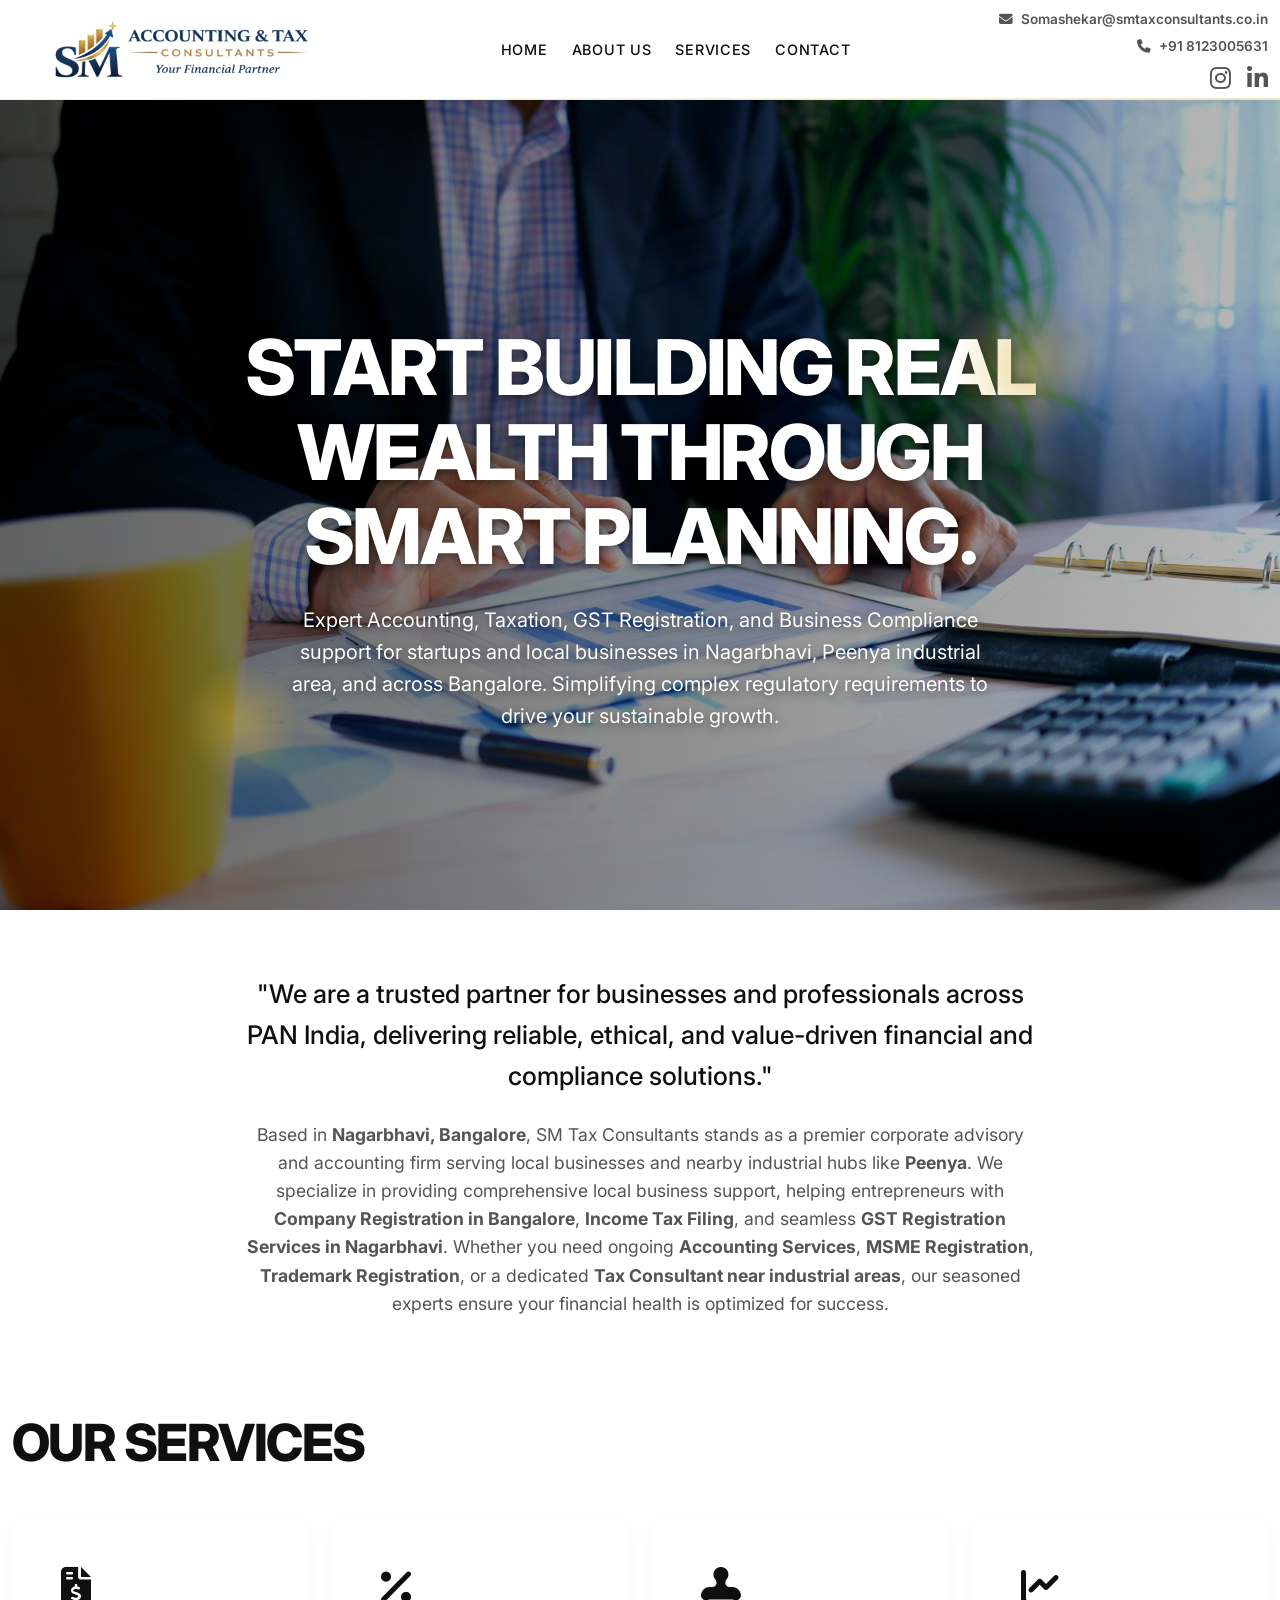
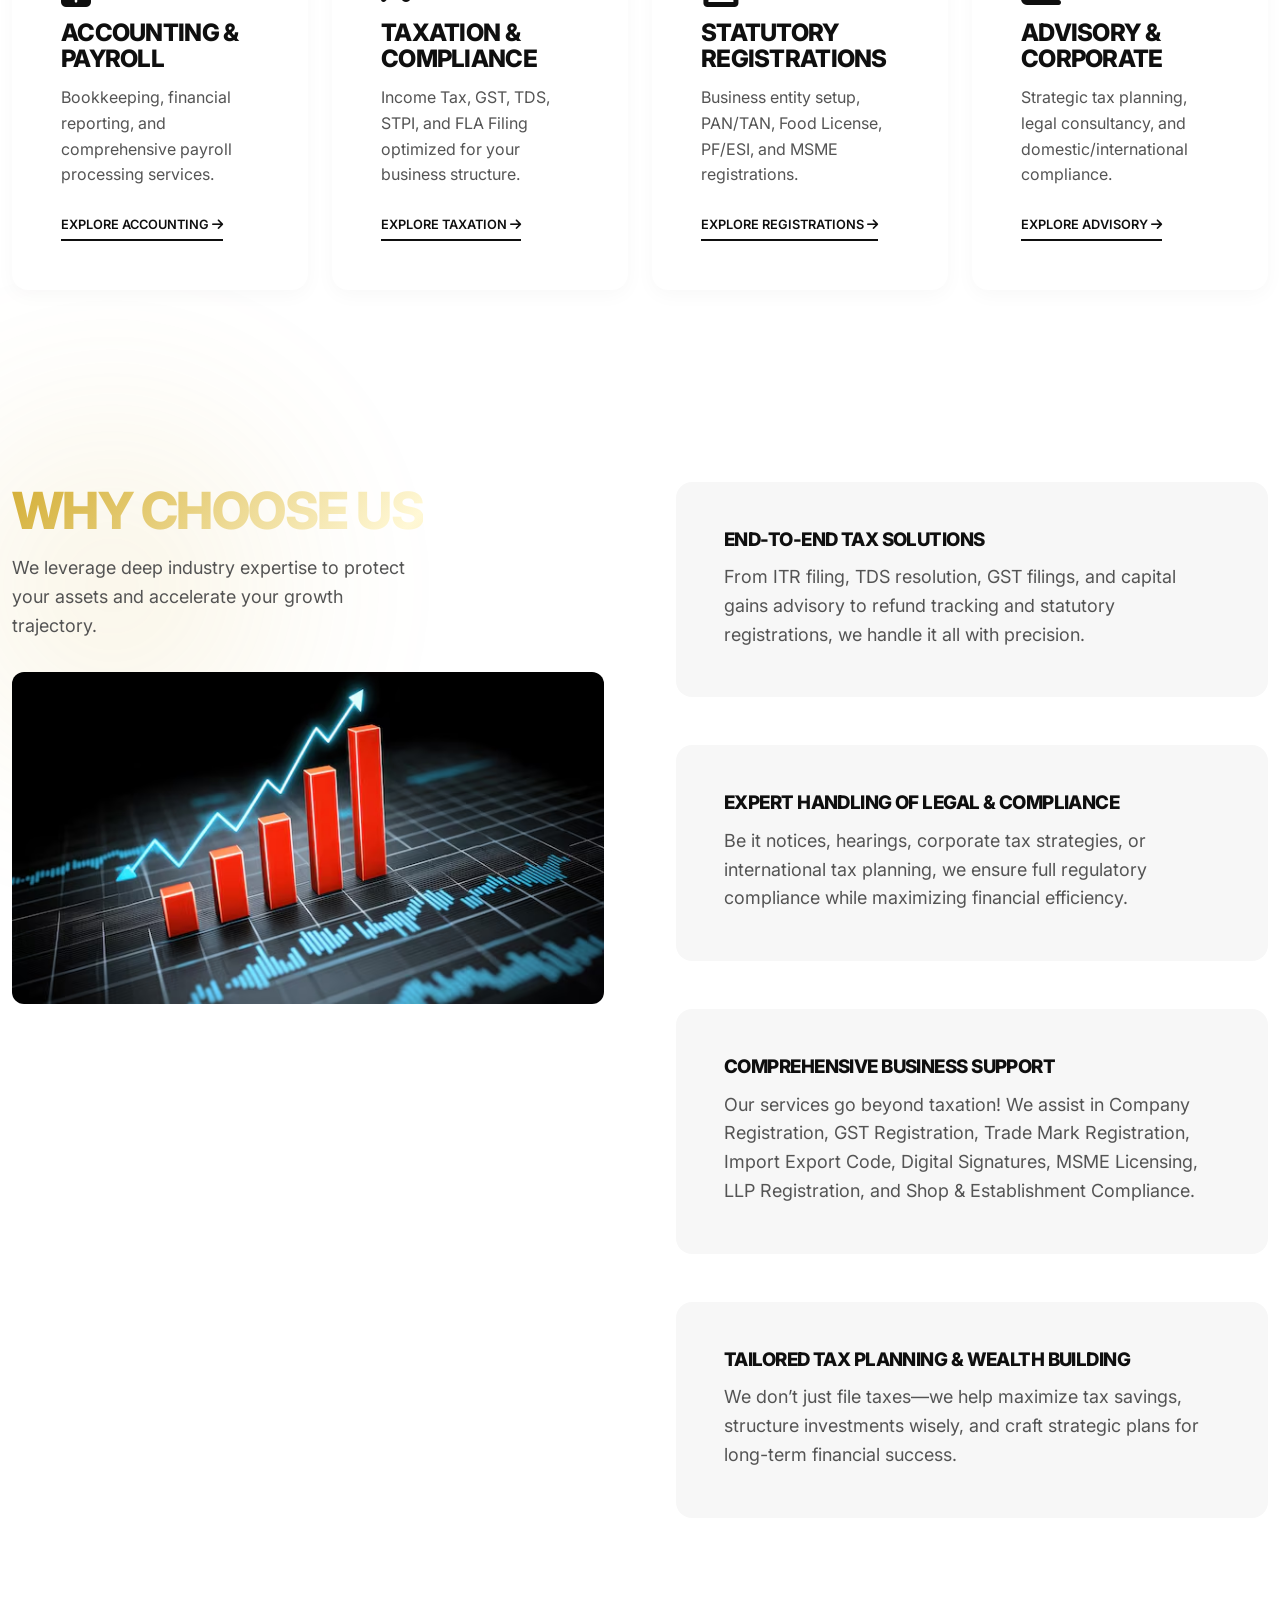
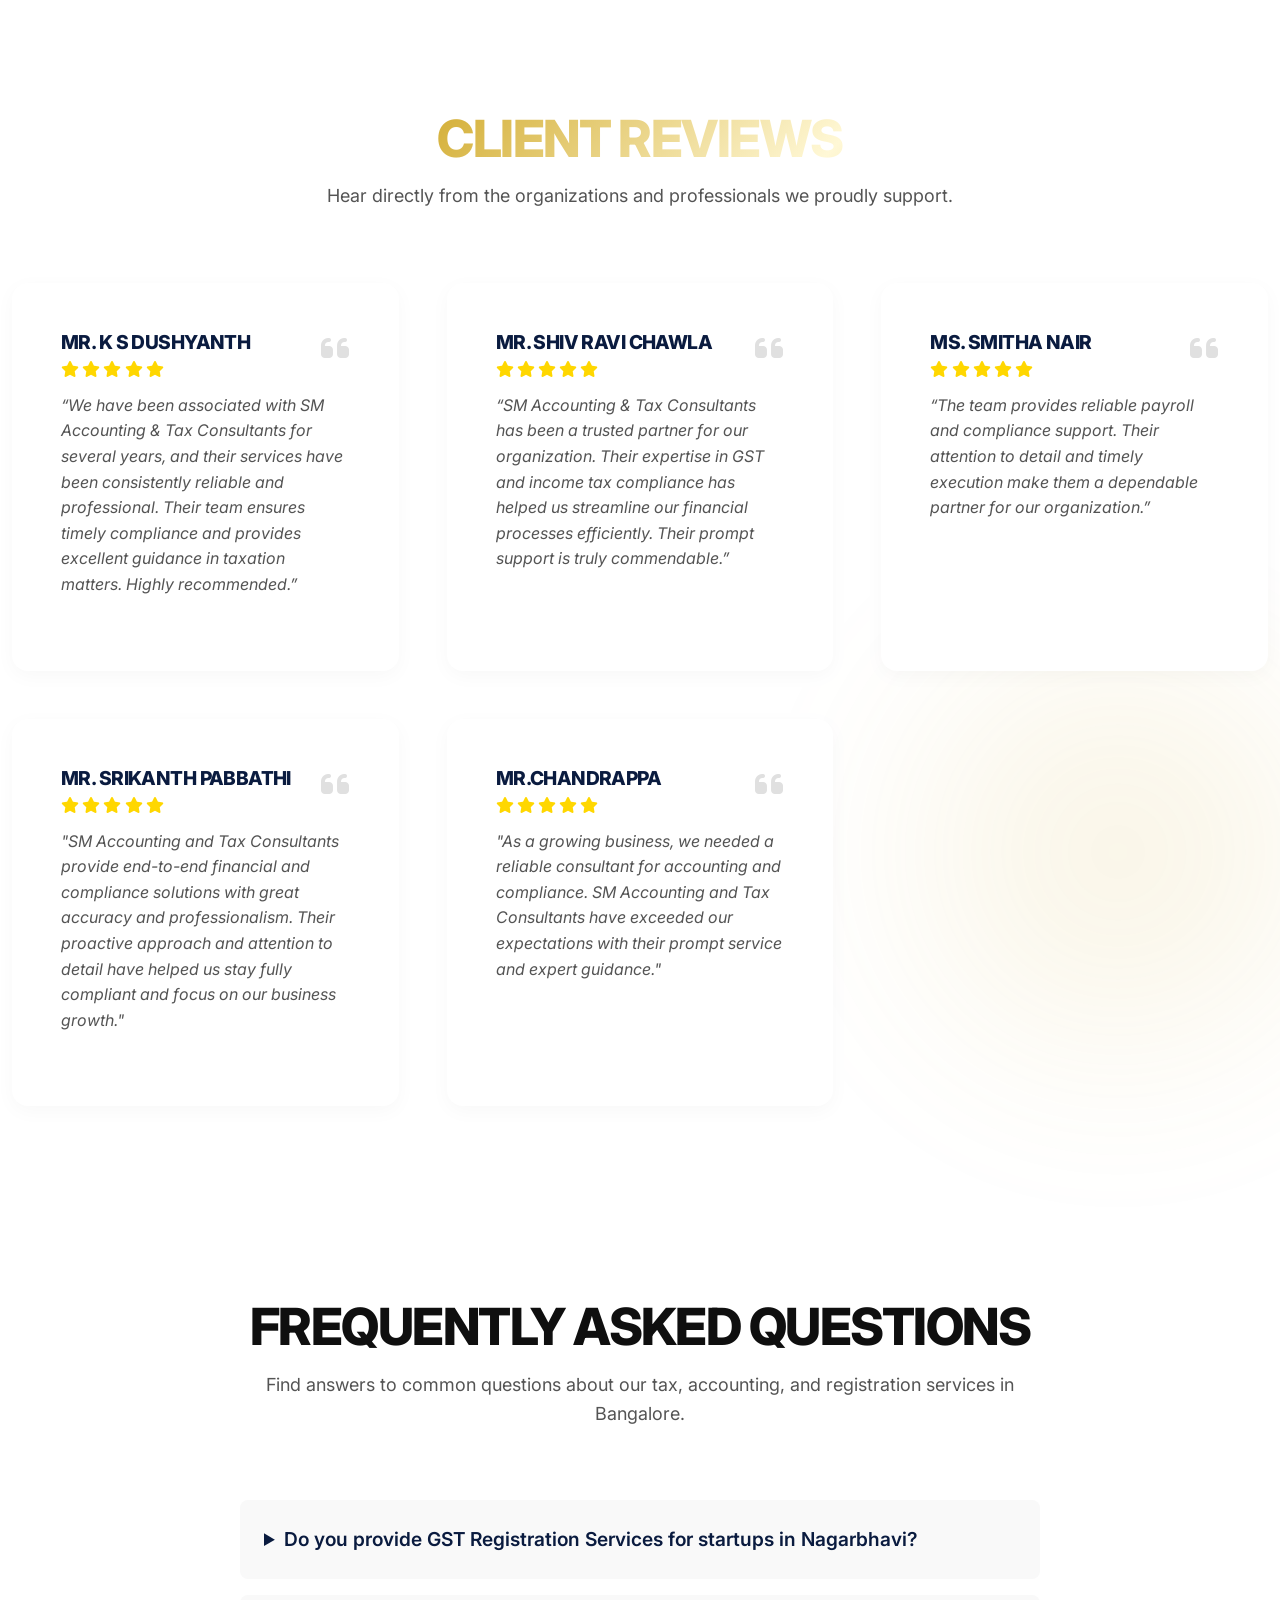
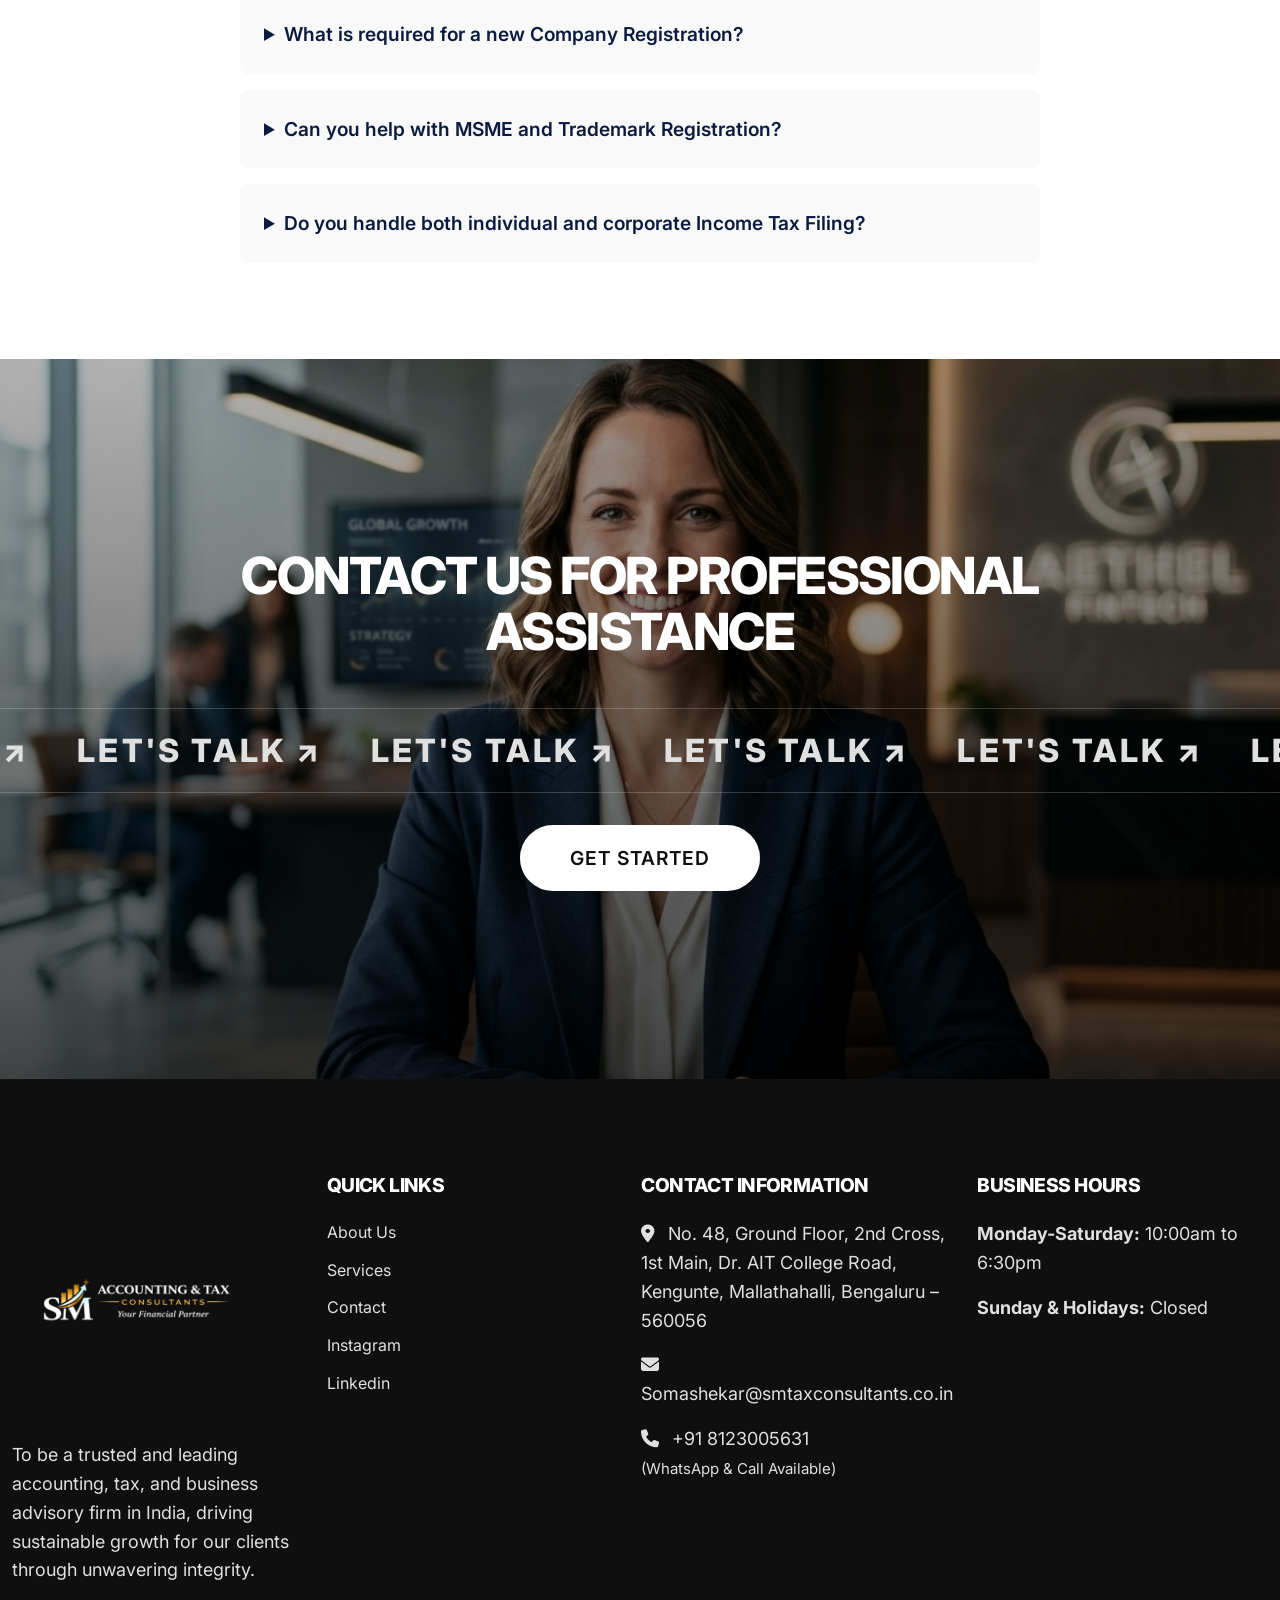
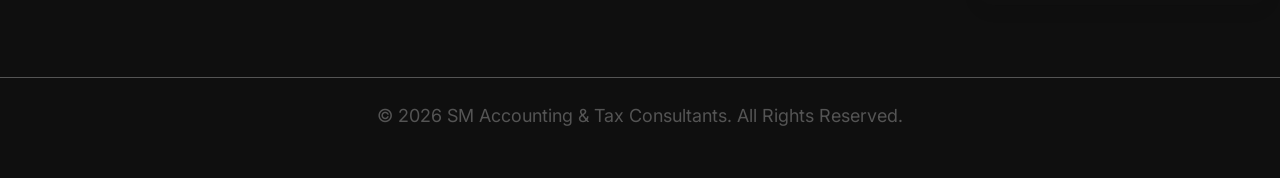
==== commit 882a6874: "SEO" ====
--- a/index.html
+++ b/index.html
@@ -117,8 +117,7 @@
                 <h3 class="card-title">Accounting & Payroll</h3>
                 <p>Bookkeeping, financial reporting, and comprehensive payroll processing services.</p>
                 <a href="services.html#accounting" class="btn-secondary"
-                    style="border:none; border-bottom: 2px solid; padding: 0.2rem 0; text-transform: uppercase; font-size: 0.8rem; font-weight: 600;">Learn
-                    More <i class="fas fa-arrow-right"></i></a>
+                    style="border:none; border-bottom: 2px solid; padding: 0.2rem 0; text-transform: uppercase; font-size: 0.8rem; font-weight: 600;">Explore Accounting <i class="fas fa-arrow-right"></i></a>
             </div>
             <!-- Card 2 -->
             <div class="card obs-fade-up">
@@ -126,8 +125,7 @@
                 <h3 class="card-title">Taxation & Compliance</h3>
                 <p>Income Tax, GST, TDS, STPI, and FLA Filing optimized for your business structure.</p>
                 <a href="services.html#taxation" class="btn-secondary"
-                    style="border:none; border-bottom: 2px solid; padding: 0.2rem 0; text-transform: uppercase; font-size: 0.8rem; font-weight: 600;">Learn
-                    More <i class="fas fa-arrow-right"></i></a>
+                    style="border:none; border-bottom: 2px solid; padding: 0.2rem 0; text-transform: uppercase; font-size: 0.8rem; font-weight: 600;">Explore Taxation <i class="fas fa-arrow-right"></i></a>
             </div>
             <!-- Card 3 -->
             <div class="card obs-fade-up">
@@ -135,8 +133,7 @@
                 <h3 class="card-title">Statutory Registrations</h3>
                 <p>Business entity setup, PAN/TAN, Food License, PF/ESI, and MSME registrations.</p>
                 <a href="services.html#registrations" class="btn-secondary"
-                    style="border:none; border-bottom: 2px solid; padding: 0.2rem 0; text-transform: uppercase; font-size: 0.8rem; font-weight: 600;">Learn
-                    More <i class="fas fa-arrow-right"></i></a>
+                    style="border:none; border-bottom: 2px solid; padding: 0.2rem 0; text-transform: uppercase; font-size: 0.8rem; font-weight: 600;">Explore Registrations <i class="fas fa-arrow-right"></i></a>
             </div>
             <!-- Card 4 -->
             <div class="card obs-fade-up">
@@ -144,8 +141,7 @@
                 <h3 class="card-title">Advisory & Corporate</h3>
                 <p>Strategic tax planning, legal consultancy, and domestic/international compliance.</p>
                 <a href="services.html#advisory" class="btn-secondary"
-                    style="border:none; border-bottom: 2px solid; padding: 0.2rem 0; text-transform: uppercase; font-size: 0.8rem; font-weight: 600;">Learn
-                    More <i class="fas fa-arrow-right"></i></a>
+                    style="border:none; border-bottom: 2px solid; padding: 0.2rem 0; text-transform: uppercase; font-size: 0.8rem; font-weight: 600;">Explore Advisory <i class="fas fa-arrow-right"></i></a>
             </div>
         </div>
     </section>
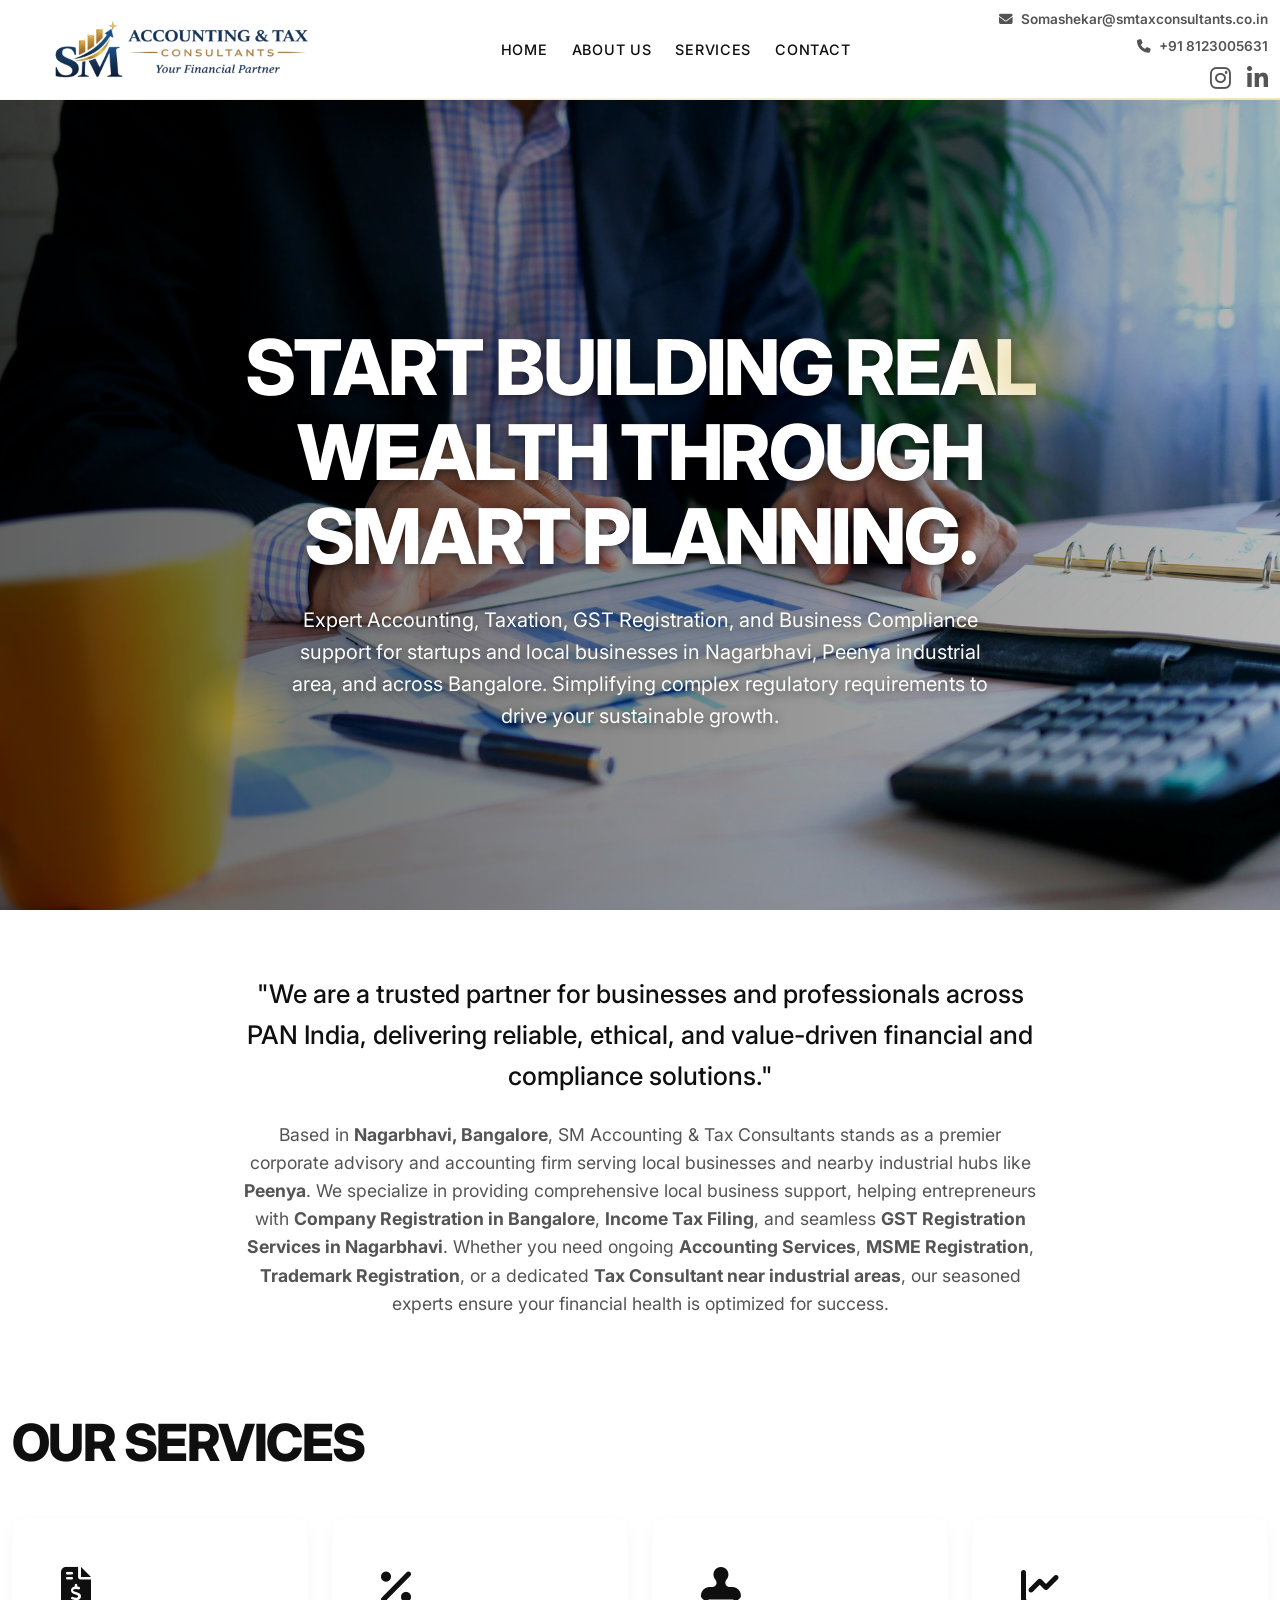
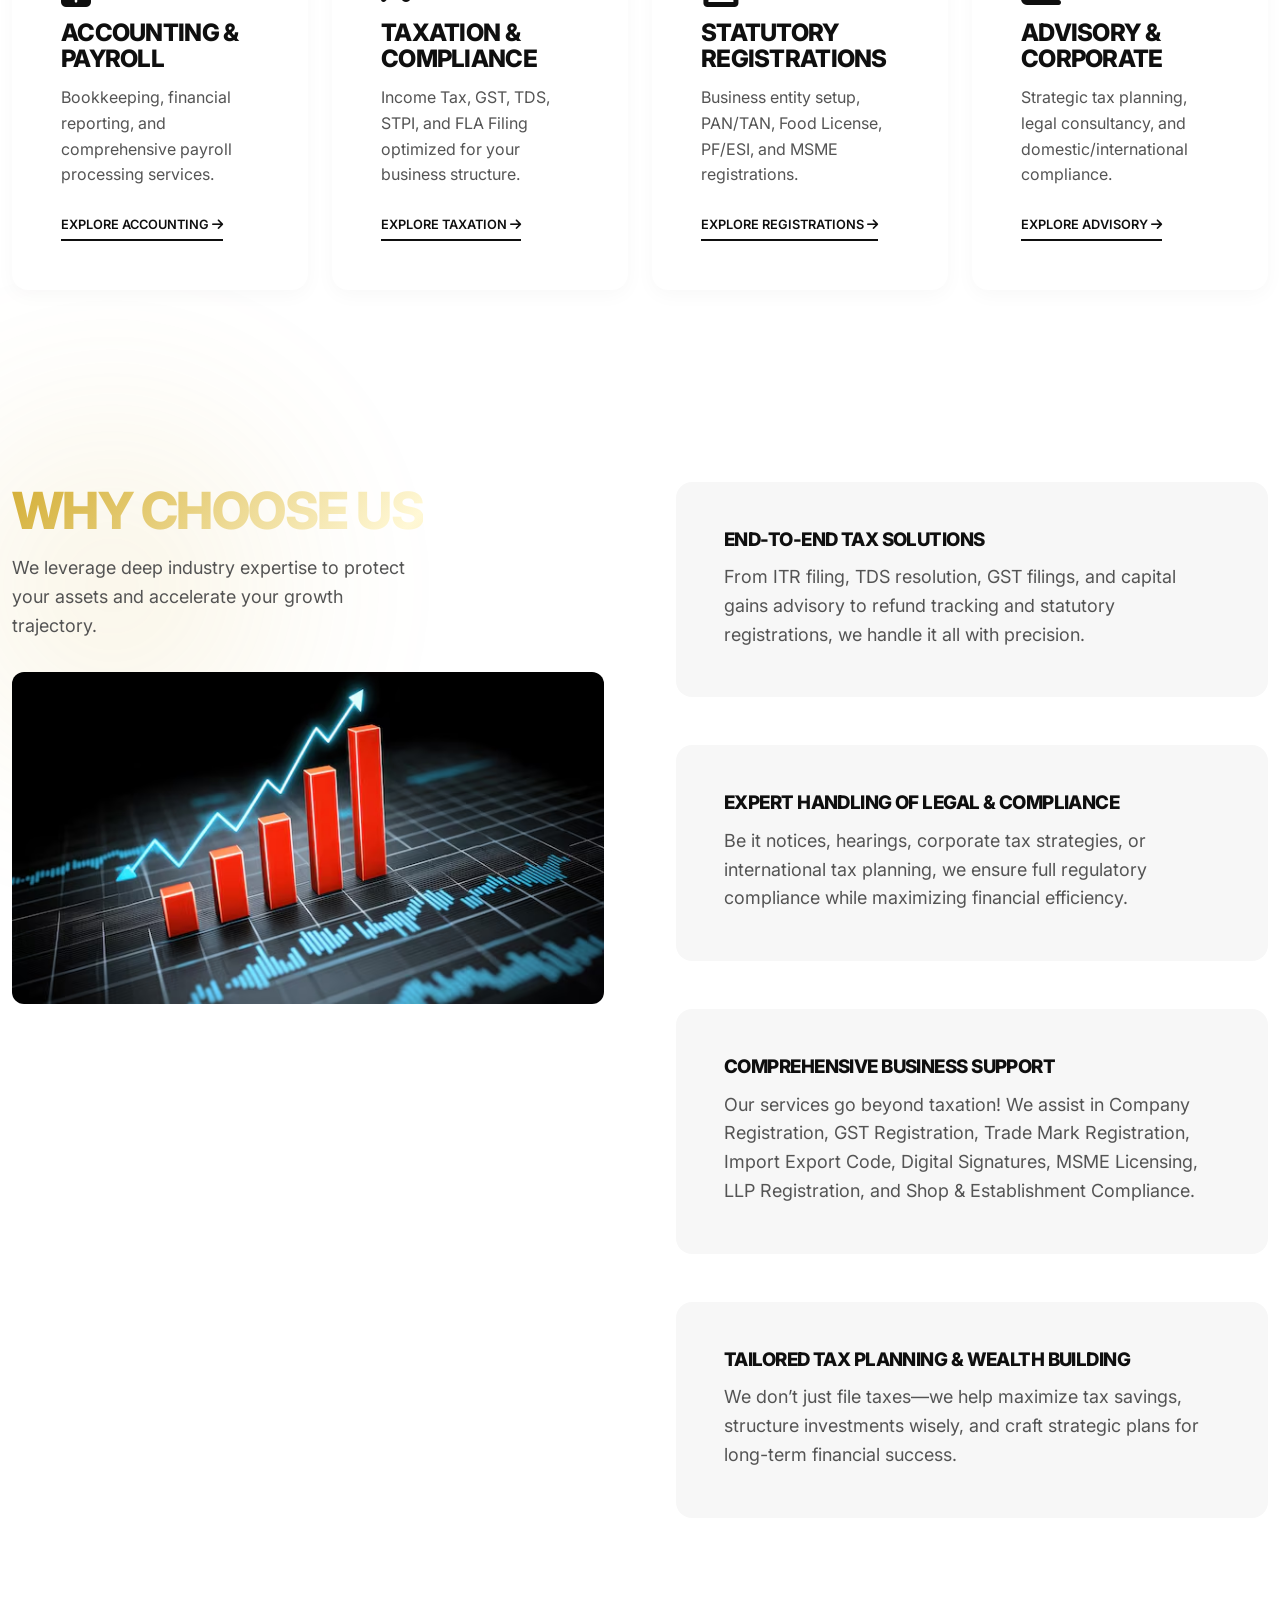
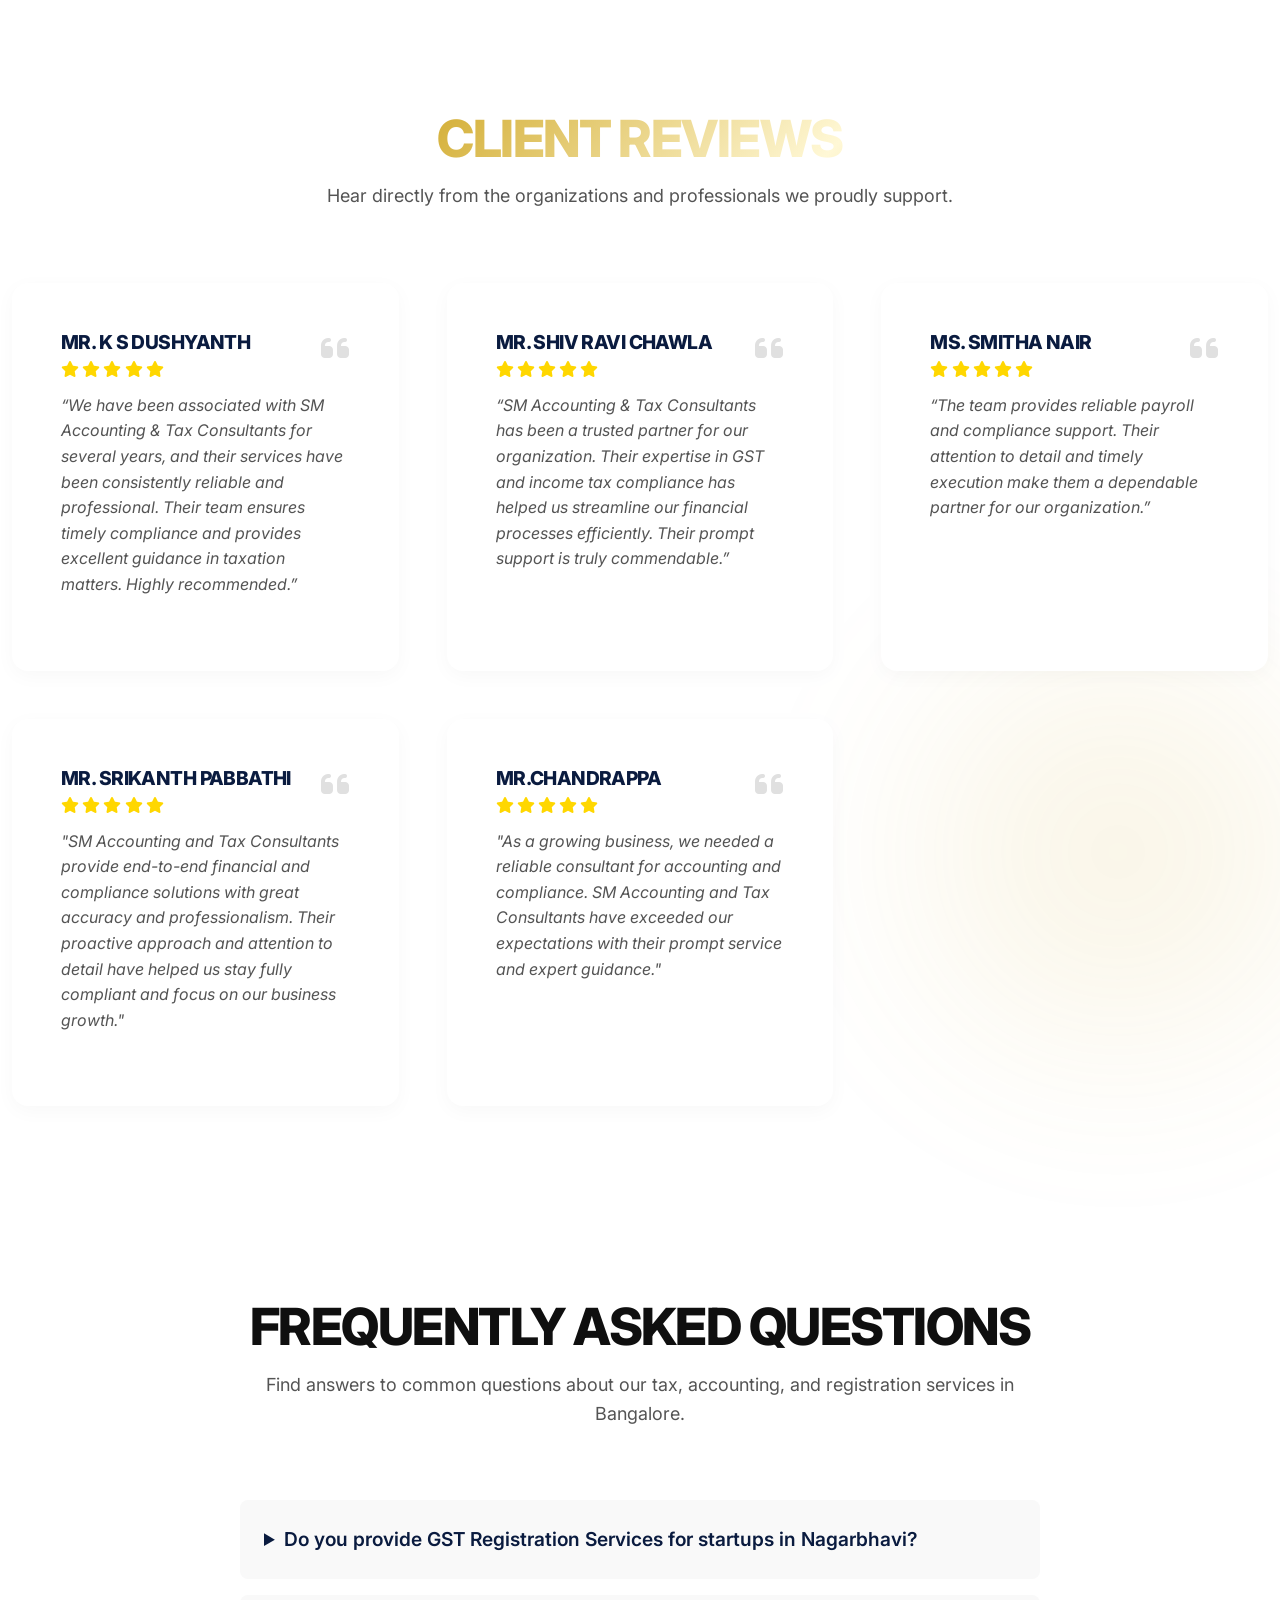
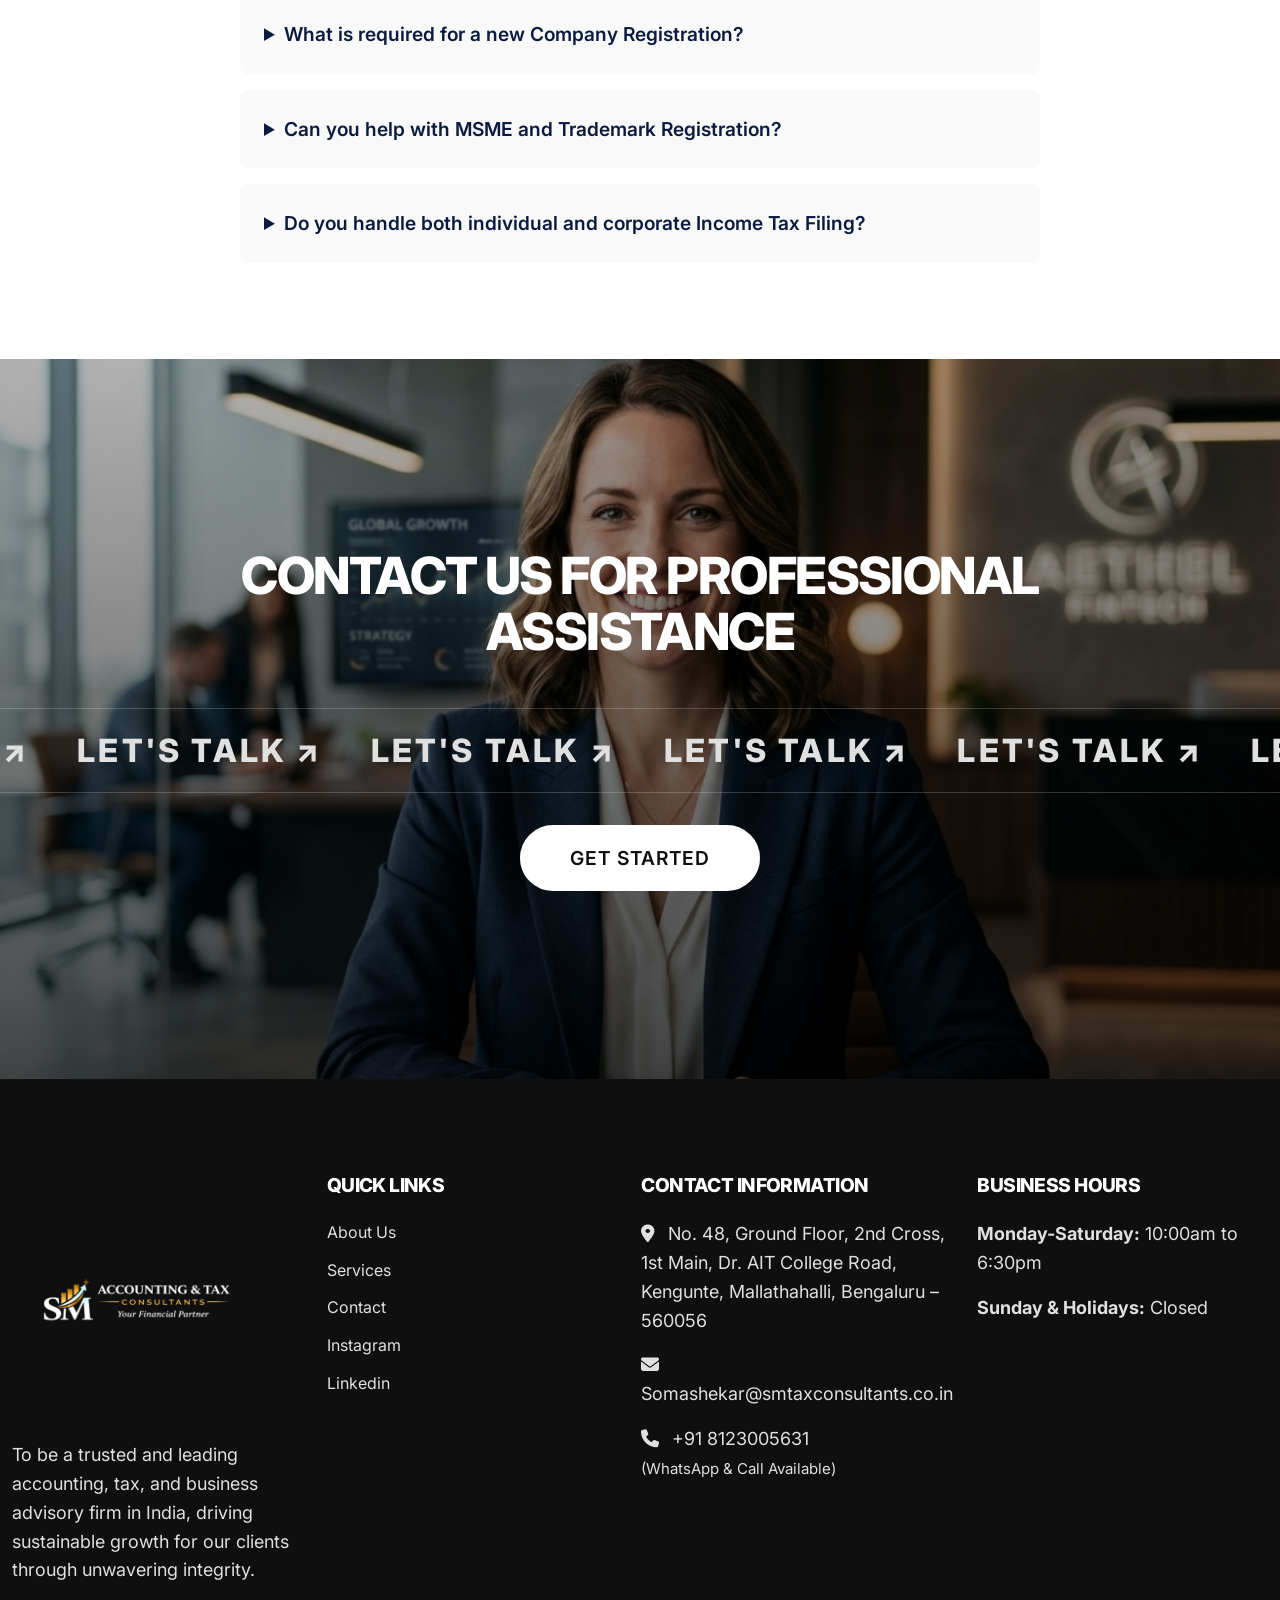
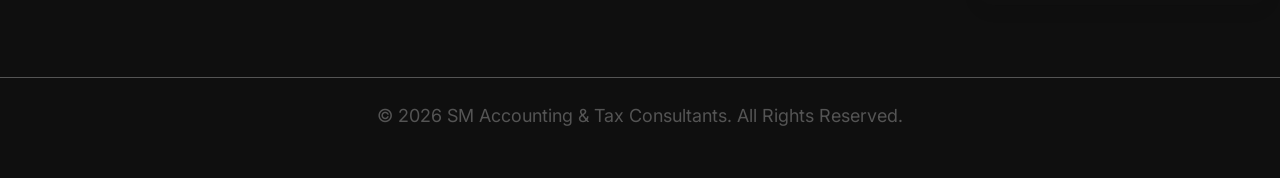
==== commit 05be5723: "SEO" ====
--- a/index.html
+++ b/index.html
@@ -5,21 +5,21 @@
     <meta charset="UTF-8">
     <meta name="viewport" content="width=device-width, initial-scale=1.0">
     <meta name="google-site-verification" content="aafwmB3-gPmAMthwaRBzwcfy41e-1afVKaJDK0zcR1s" />
-    <title>SM Tax Consultants | GST, Tax & Accounting Services in Nagarbhavi, Bangalore</title>
+    <title>SM Accounting & Tax Consultants | GST, Tax & Accounting Services in Nagarbhavi, Bangalore</title>
     <meta name="description"
-        content="SM Tax Consultants provides expert GST registration, income tax filing, accounting, and compliance services for businesses in Nagarbhavi, Peenya, and across Bangalore.">
+        content="SM Accounting & Tax Consultants provides expert GST registration, income tax filing, accounting, and compliance services for businesses in Nagarbhavi, Peenya, and across Bangalore.">
     <meta name="robots" content="index, follow">
     <link rel="canonical" href="https://smtaxconsultants.co.in/">
-    <meta property="og:title" content="SM Tax Consultants | GST, Tax & Accounting Services in Nagarbhavi, Bangalore">
+    <meta property="og:title" content="SM Accounting & Tax Consultants | GST, Tax & Accounting Services in Nagarbhavi, Bangalore">
     <meta property="og:description"
-        content="SM Tax Consultants provides expert GST registration, income tax filing, accounting, and compliance services for businesses in Nagarbhavi, Peenya, and across Bangalore.">
+        content="SM Accounting & Tax Consultants provides expert GST registration, income tax filing, accounting, and compliance services for businesses in Nagarbhavi, Peenya, and across Bangalore.">
     <meta property="og:type" content="website">
     <meta property="og:url" content="https://smtaxconsultants.co.in/">
     <meta property="og:image" content="https://smtaxconsultants.co.in/images/logo.png">
     <meta name="twitter:card" content="summary_large_image">
-    <meta name="twitter:title" content="SM Tax Consultants | GST, Tax & Accounting Services in Nagarbhavi, Bangalore">
+    <meta name="twitter:title" content="SM Accounting & Tax Consultants | GST, Tax & Accounting Services in Nagarbhavi, Bangalore">
     <meta name="twitter:description"
-        content="SM Tax Consultants provides expert GST registration, income tax filing, accounting, and compliance services for businesses in Nagarbhavi, Peenya, and across Bangalore.">
+        content="SM Accounting & Tax Consultants provides expert GST registration, income tax filing, accounting, and compliance services for businesses in Nagarbhavi, Peenya, and across Bangalore.">
     <link rel="stylesheet" href="styles.css?v=7">
     <link rel="stylesheet" href="https://cdnjs.cloudflare.com/ajax/libs/font-awesome/6.4.0/css/all.min.css">
 </head>
@@ -97,7 +97,7 @@
             and value-driven financial and compliance solutions."
         </p>
         <p style="margin-top: 1.5rem; color: var(--color-slate); font-size: 1.1rem; line-height: 1.6;">
-            Based in <strong>Nagarbhavi, Bangalore</strong>, SM Tax Consultants stands as a premier
+            Based in <strong>Nagarbhavi, Bangalore</strong>, SM Accounting & Tax Consultants stands as a premier
             corporate advisory and accounting firm serving local businesses and nearby industrial hubs like <strong>Peenya</strong>. We specialize in providing comprehensive local business support,
             helping entrepreneurs with <strong>Company Registration in Bangalore</strong>, <strong>Income Tax Filing</strong>, and
             seamless <strong>GST Registration Services in Nagarbhavi</strong>. Whether you need ongoing <strong>Accounting
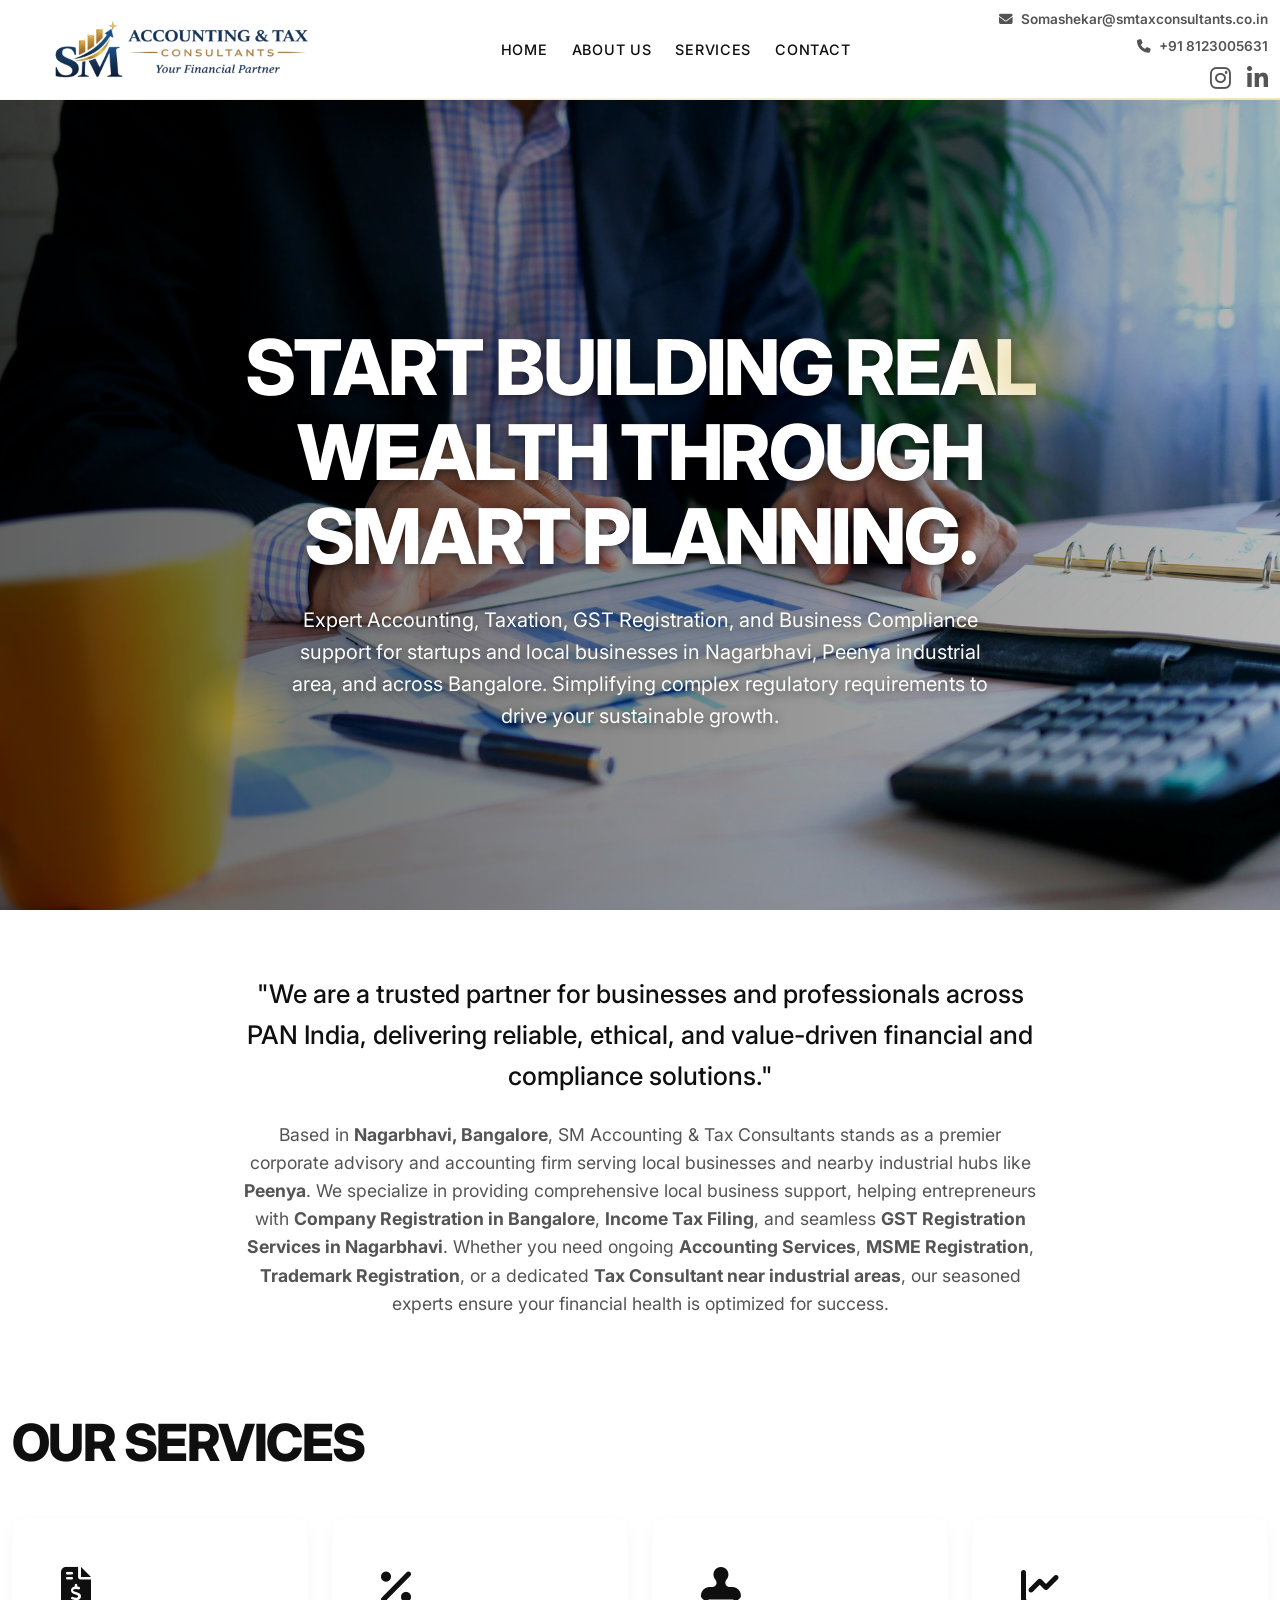
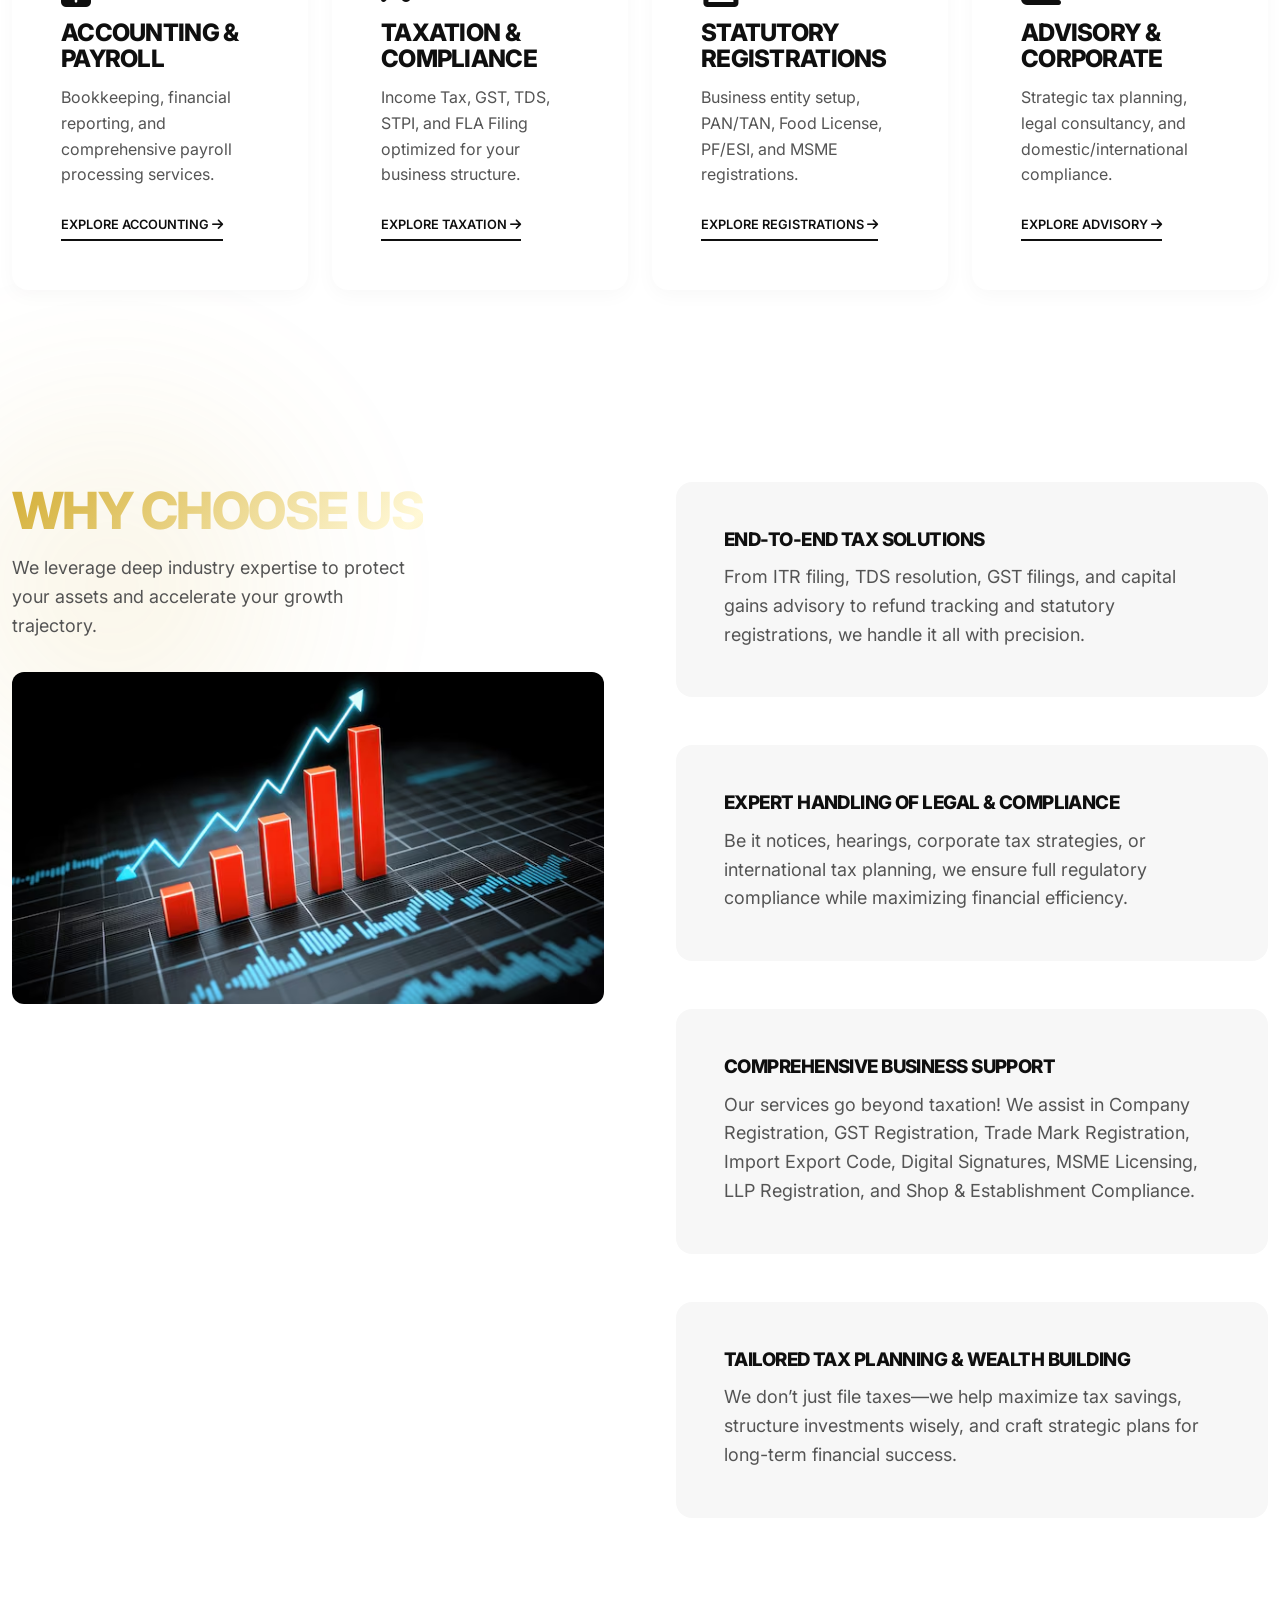
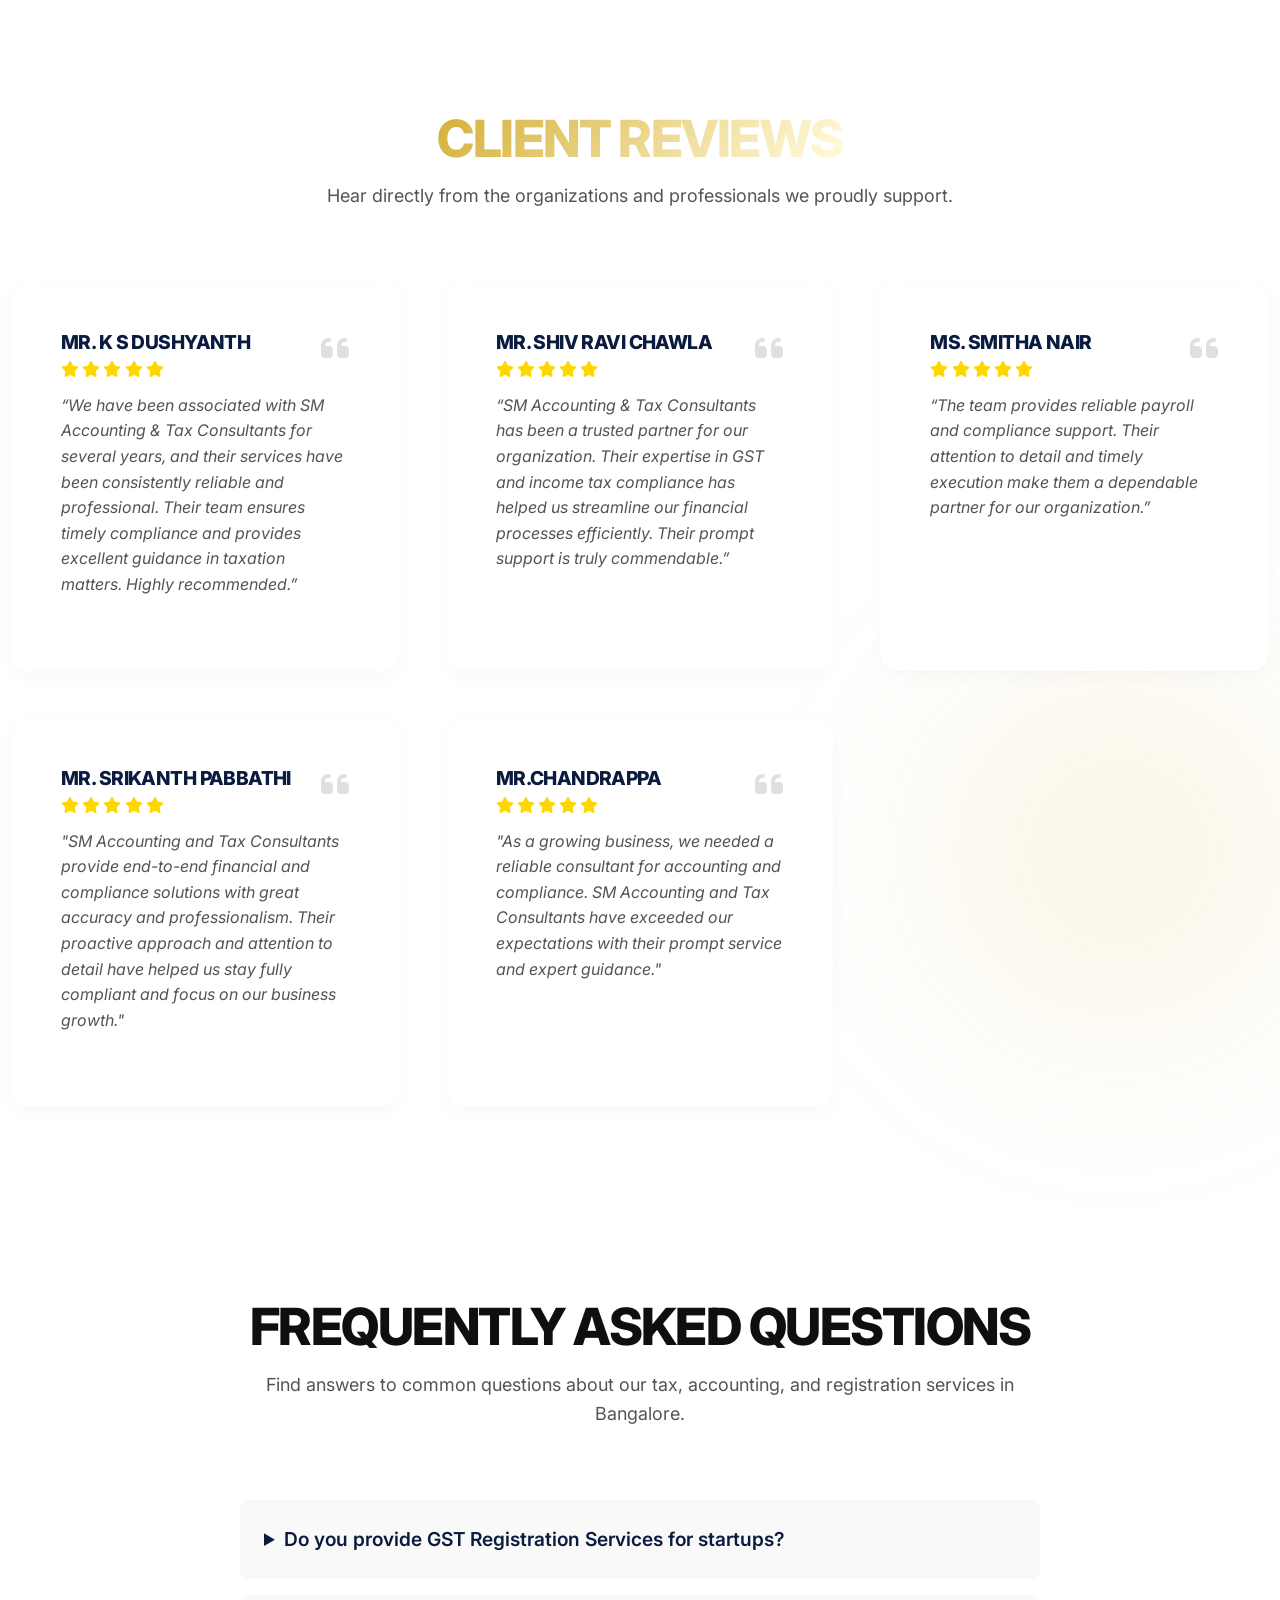
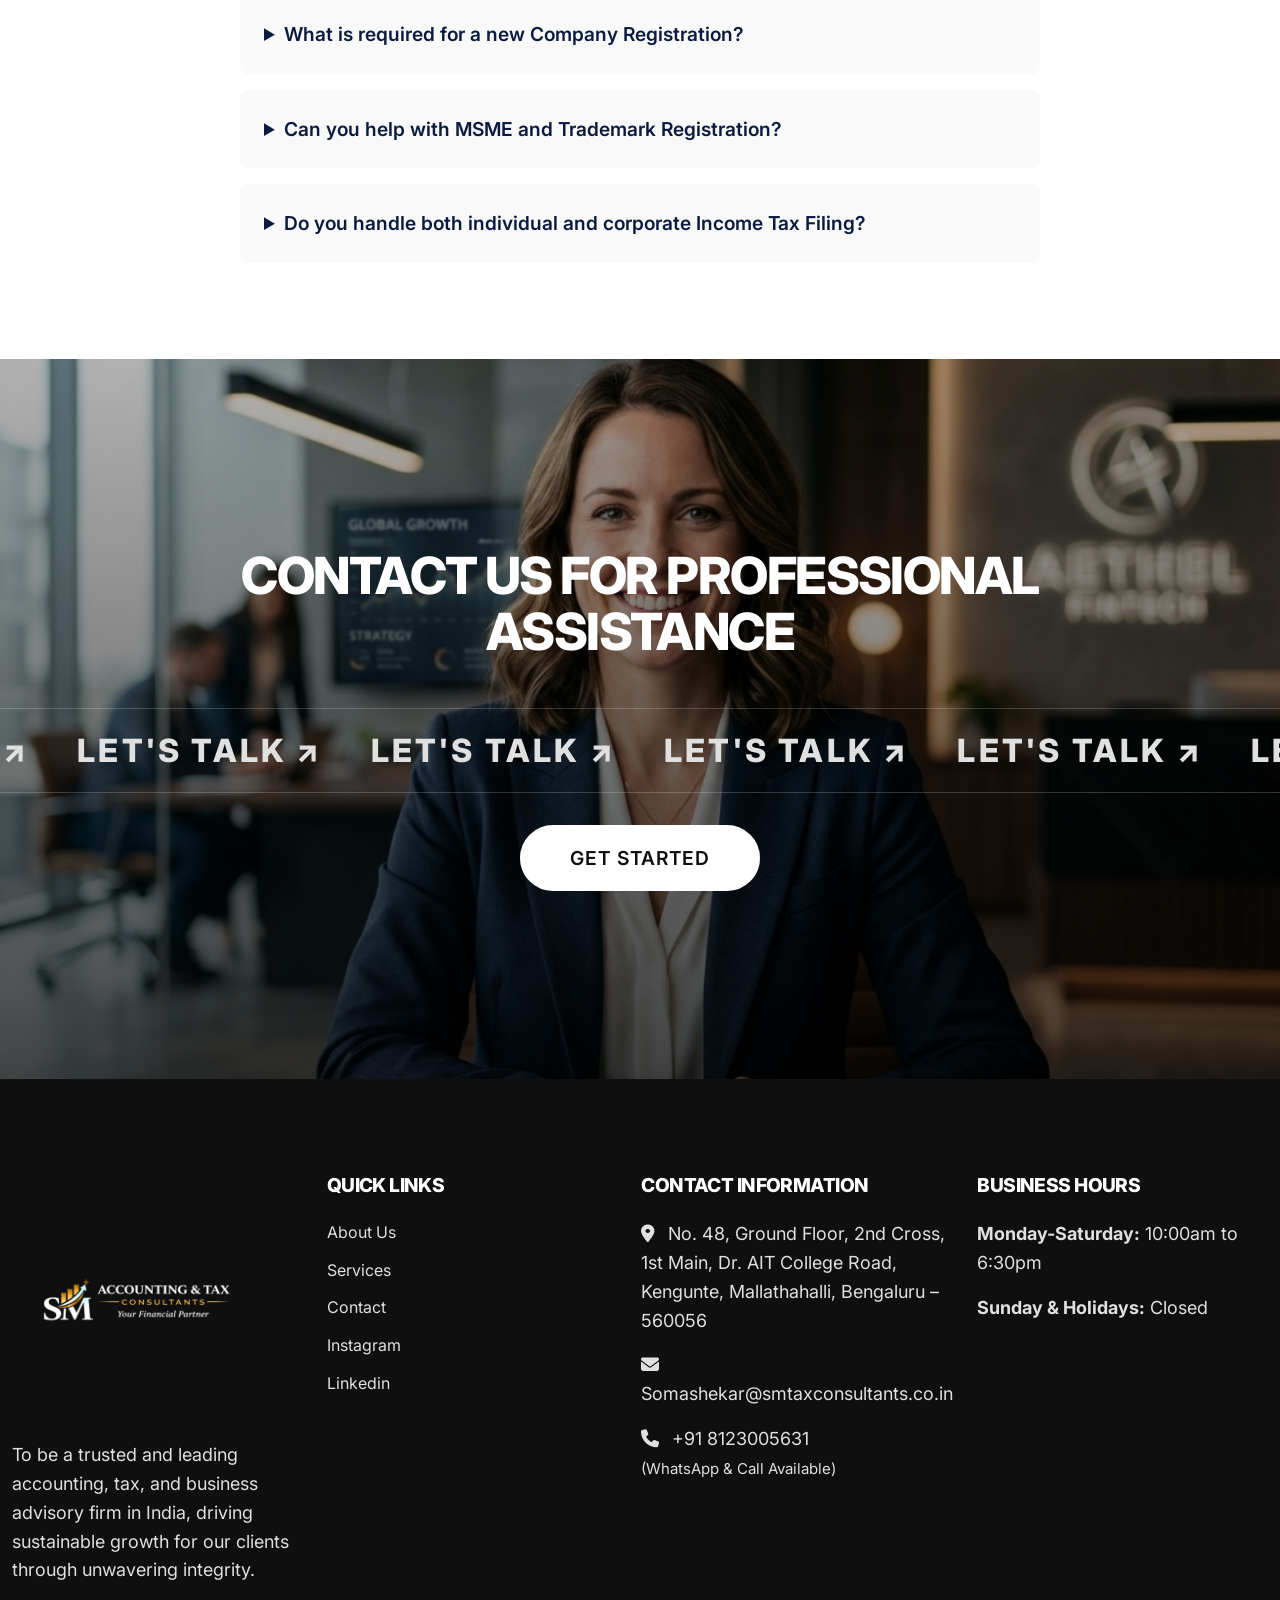
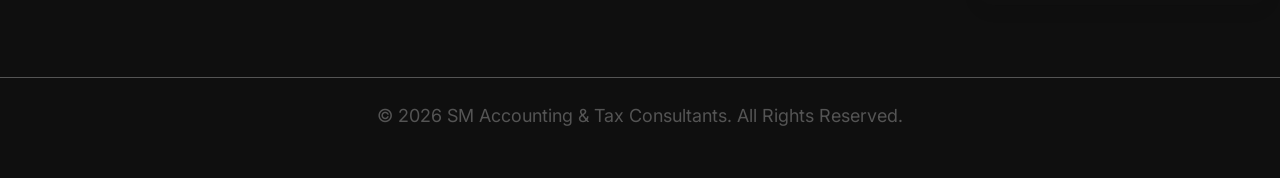
==== commit e2e9369d: "SEO" ====
--- a/index.html
+++ b/index.html
@@ -280,8 +280,8 @@
         <div class="faq-container"
             style="max-width: 800px; margin: 0 auto; display: flex; flex-direction: column; gap: 1rem;">
             <details class="faq-item" style="background: #f9f9f9; padding: 1.5rem; border-radius: 8px; cursor: pointer;">
-                <summary style="font-size: 1.2rem; color: var(--color-primary); font-weight: 600; outline: none; margin-bottom: 0;">Do you provide GST Registration Services for startups in Nagarbhavi?</summary>
-                <p style="color: var(--color-slate); margin-top: 1rem; line-height: 1.6;">Yes, as a leading GST Consultant near Peenya and Nagarbhavi, we offer comprehensive GST registration services, regular filing, and consultation for startups, MSMEs, and established businesses across Bangalore.</p>
+                <summary style="font-size: 1.2rem; color: var(--color-primary); font-weight: 600; outline: none; margin-bottom: 0;">Do you provide GST Registration Services for startups?</summary>
+                <p style="color: var(--color-slate); margin-top: 1rem; line-height: 1.6;">Yes, as a leading GST Consultant, we offer comprehensive GST registration services, regular filing, and consultation for startups, MSMEs, and established businesses across Bangalore.</p>
             </details>
             <details class="faq-item" style="background: #f9f9f9; padding: 1.5rem; border-radius: 8px; cursor: pointer;">
                 <summary style="font-size: 1.2rem; color: var(--color-primary); font-weight: 600; outline: none; margin-bottom: 0;">What is required for a new Company Registration?</summary>
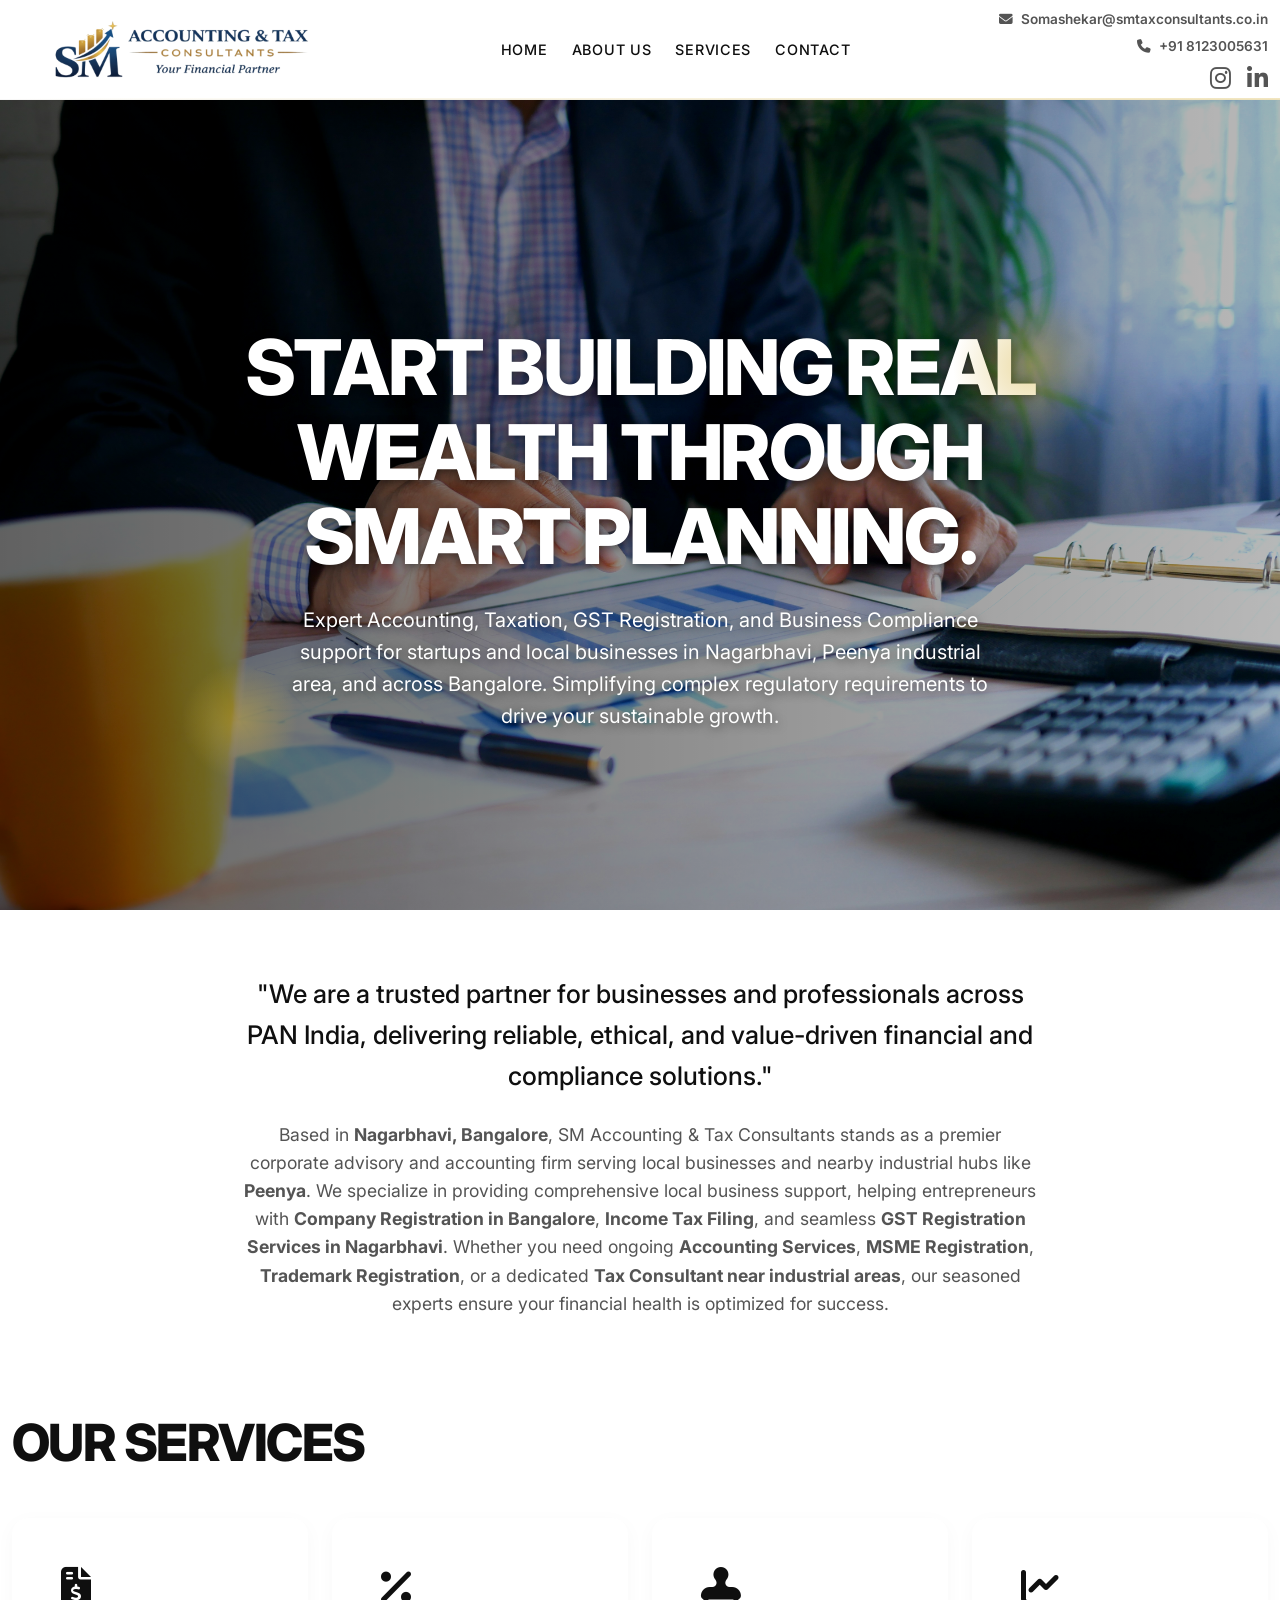
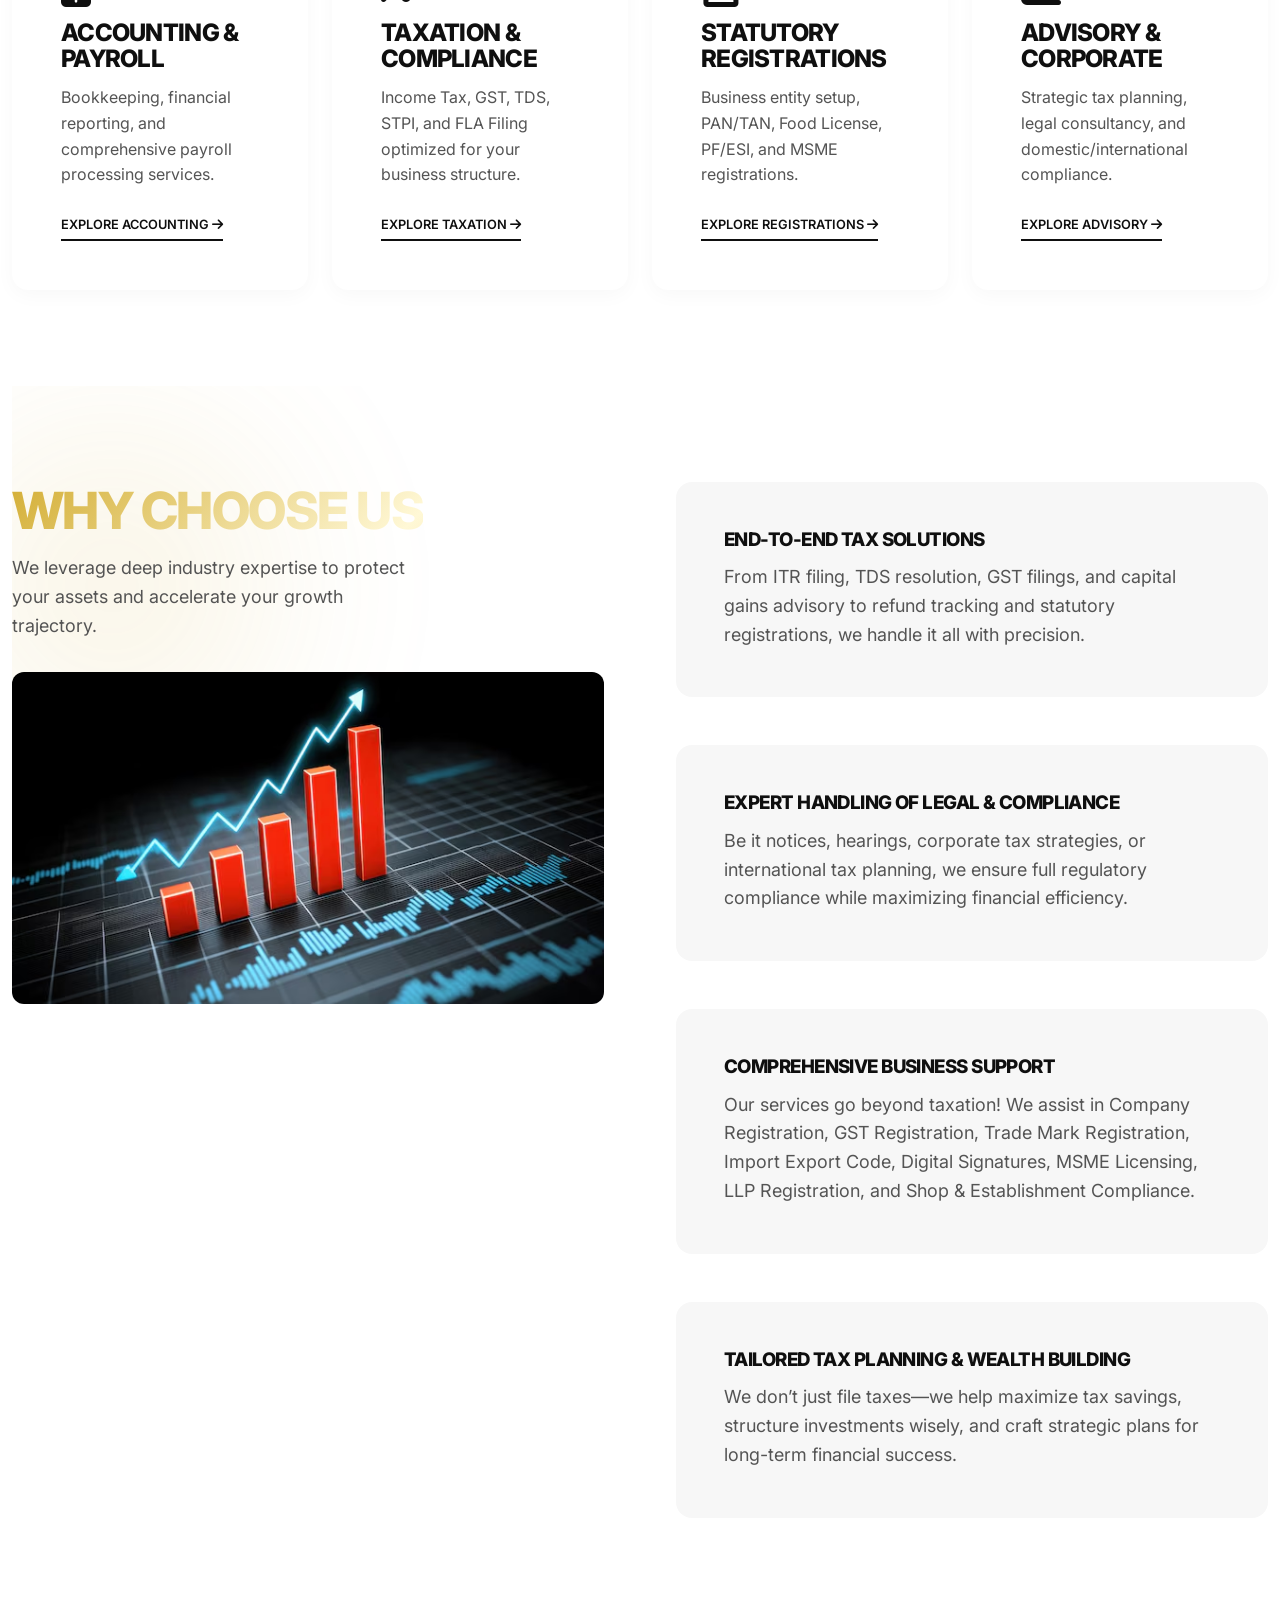
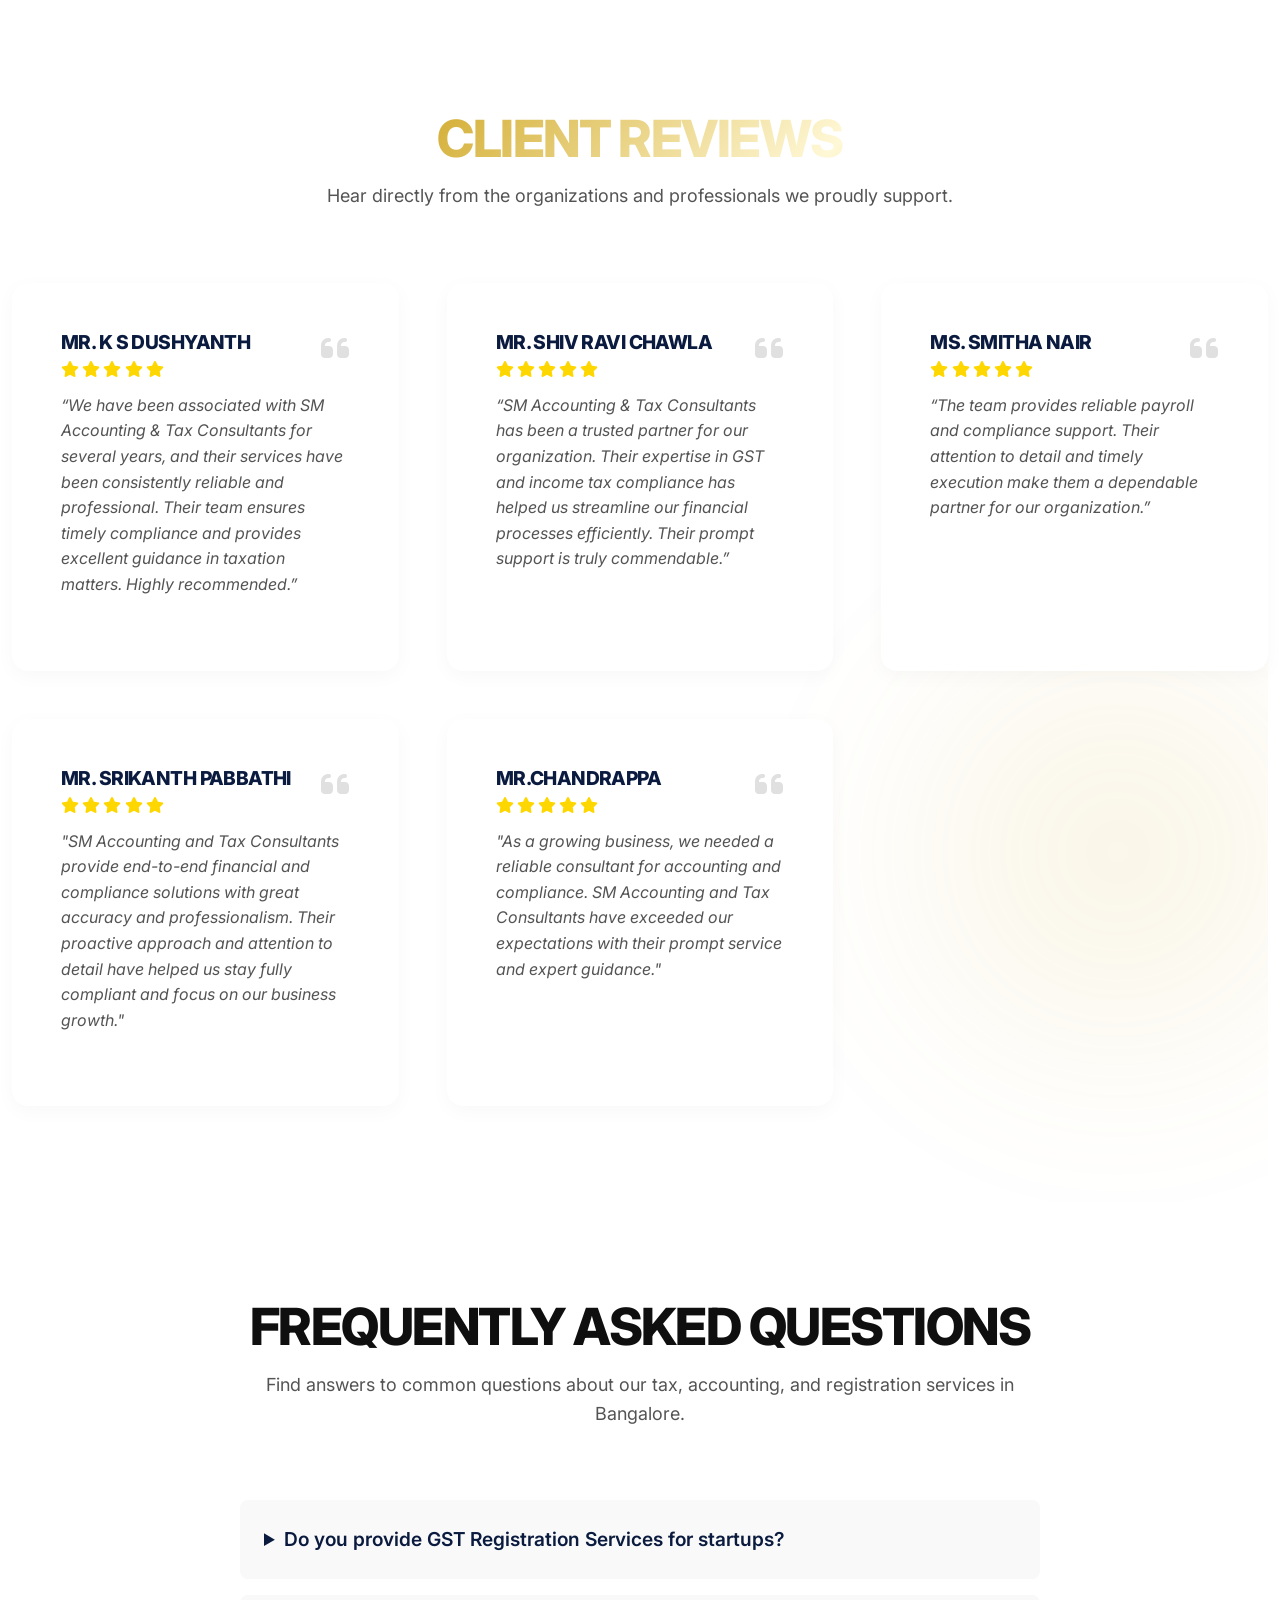
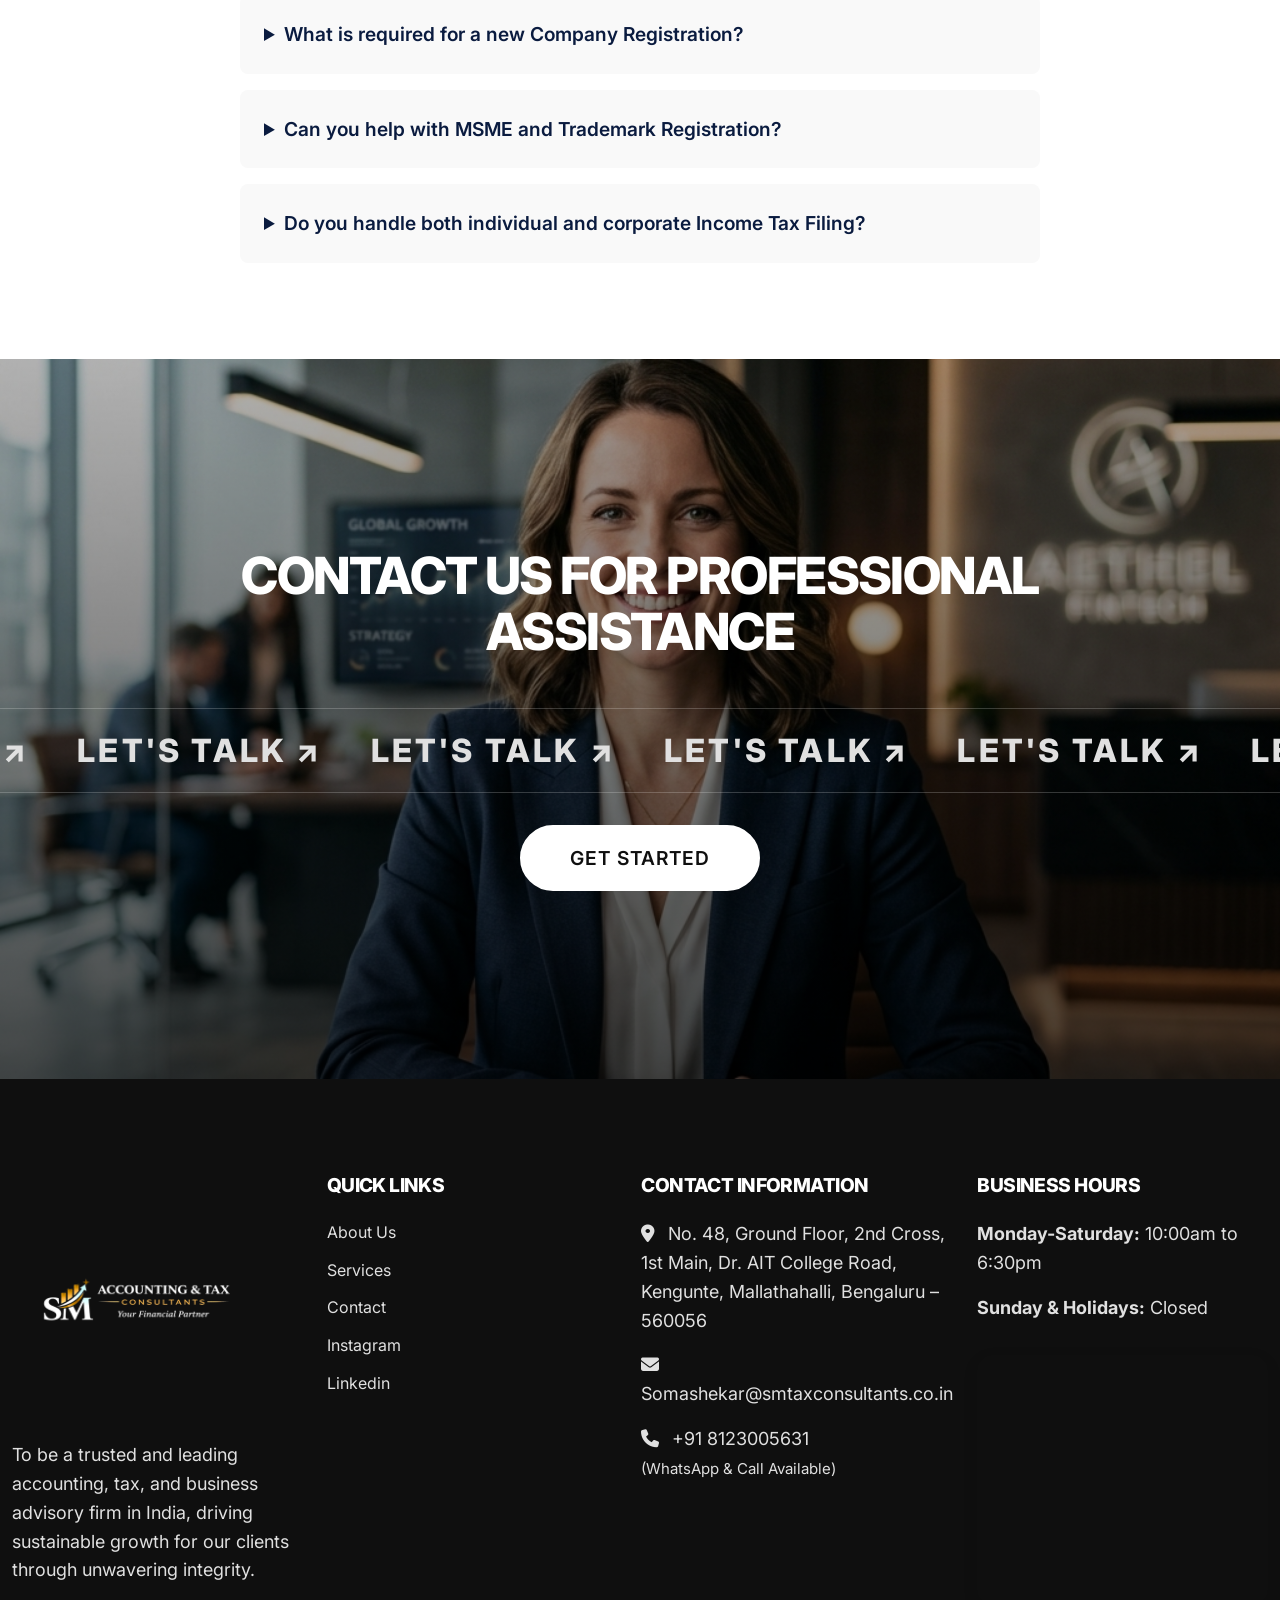
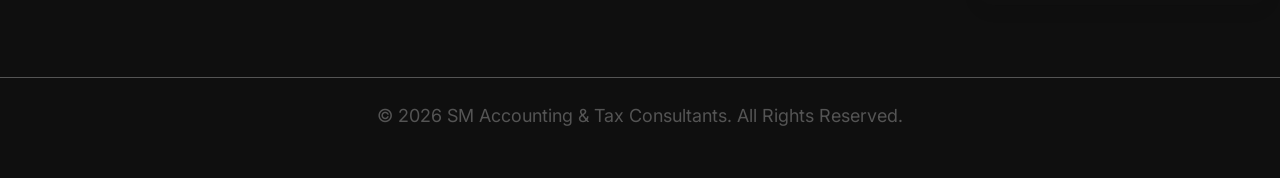
==== commit a2c6484b: "final commit" ====
--- a/index.html
+++ b/index.html
@@ -148,7 +148,9 @@
 
     <!-- Why Choose Us (Sticky Layout) -->
     <section class="section container" style="position: relative;">
-        <div class="glow-orb" style="top: -100px; left: -200px; width: 600px; height: 600px;"></div>
+        <div class="bg-glow-wrapper">
+            <div class="glow-orb" style="top: -100px; left: -200px; width: 600px; height: 600px;"></div>
+        </div>
         <div class="sticky-wrapper">
             <div class="sticky-left obs-fade-in">
                 <h2 class="text-h2 text-gold-gradient">Why Choose Us</h2>
@@ -191,7 +193,9 @@
 
     <!-- Customer Feedback -->
     <section class="section container obs-fade-up" style="position: relative;">
-        <div class="glow-orb" style="bottom: 0px; right: -200px; width: 700px; height: 700px;"></div>
+        <div class="bg-glow-wrapper">
+            <div class="glow-orb" style="bottom: 0px; right: -200px; width: 700px; height: 700px;"></div>
+        </div>
         <div style="text-align: center; max-width: 800px; margin: 0 auto; margin-bottom: var(--spacing-xl);">
             <h2 class="text-h2 text-gold-gradient">Client Reviews</h2>
             <p style="margin-top: 1rem;">Hear directly from the organizations and professionals we proudly support.</p>
--- a/styles.css
+++ b/styles.css
@@ -30,6 +30,8 @@
 
 html {
   scroll-behavior: smooth;
+  max-width: 100%;
+  overflow-x: hidden;
 }
 
 body {
@@ -37,6 +39,7 @@
   background-color: var(--color-white);
   color: var(--color-black);
   line-height: 1.6;
+  max-width: 100%;
   overflow-x: hidden;
 }
 
@@ -98,7 +101,7 @@
 /* Industries grid (About page) */
 .industries-grid {
   display: grid;
-  grid-template-columns: repeat(auto-fill, minmax(260px, 1fr));
+  grid-template-columns: repeat(auto-fill, minmax(min(260px, 100%), 1fr));
   gap: var(--spacing-md);
 }
 
@@ -664,7 +667,7 @@
 /* Core Values Grid */
 .values-grid {
   display: grid;
-  grid-template-columns: repeat(auto-fit, minmax(280px, 1fr));
+  grid-template-columns: repeat(auto-fit, minmax(min(280px, 100%), 1fr));
   gap: var(--spacing-lg);
   margin-top: var(--spacing-xl);
 }
@@ -890,6 +893,14 @@
 /* Premium Injectable Utilities */
 .scroll-progress-container { position: fixed; top: 0; left: 0; width: 100%; height: 5px; background: transparent; z-index: 9999; pointer-events: none; }
 .scroll-progress-bar { height: 100%; background: linear-gradient(90deg, var(--color-primary), var(--color-gold)); width: 0%; border-radius: 0 2px 2px 0; transition: width 0.1s ease; }
+
+.bg-glow-wrapper {
+  position: absolute;
+  inset: 0;
+  overflow: hidden;
+  pointer-events: none;
+  z-index: -1;
+}
 
 .glow-orb { position: absolute; border-radius: 50%; background: radial-gradient(circle, var(--color-gold) 0%, transparent 60%); opacity: 0.15; filter: blur(80px); z-index: -1; pointer-events: none; animation: pulseOrb 8s infinite alternate ease-in-out; }
 @keyframes pulseOrb { 0% { transform: scale(1); opacity: 0.12; } 100% { transform: scale(1.4); opacity: 0.25; } }
@@ -1041,13 +1052,15 @@
     flex-direction: column;
     justify-content: flex-start;
     align-items: center;
-    transition: right 0.4s cubic-bezier(0.25, 1, 0.5, 1);
+    visibility: hidden;
+    transition: right 0.4s cubic-bezier(0.25, 1, 0.5, 1), visibility 0.4s;
     box-shadow: -10px 0 30px rgba(0,0,0,0.1);
     z-index: 1002;
   }
 
   .nav-links.active {
     right: 0;
+    visibility: visible;
   }
 
   .nav-links a {
@@ -1073,7 +1086,7 @@
   }
   
   .logo-img {
-     width: 350px;
+     width: min(350px, 65vw);
      margin: -20px 0;
   }
 }
@@ -1195,7 +1208,7 @@
   }
 
   .logo-img {
-     width: 260px;
+     width: min(260px, 60vw);
      margin: -16px 0;
   }
 
